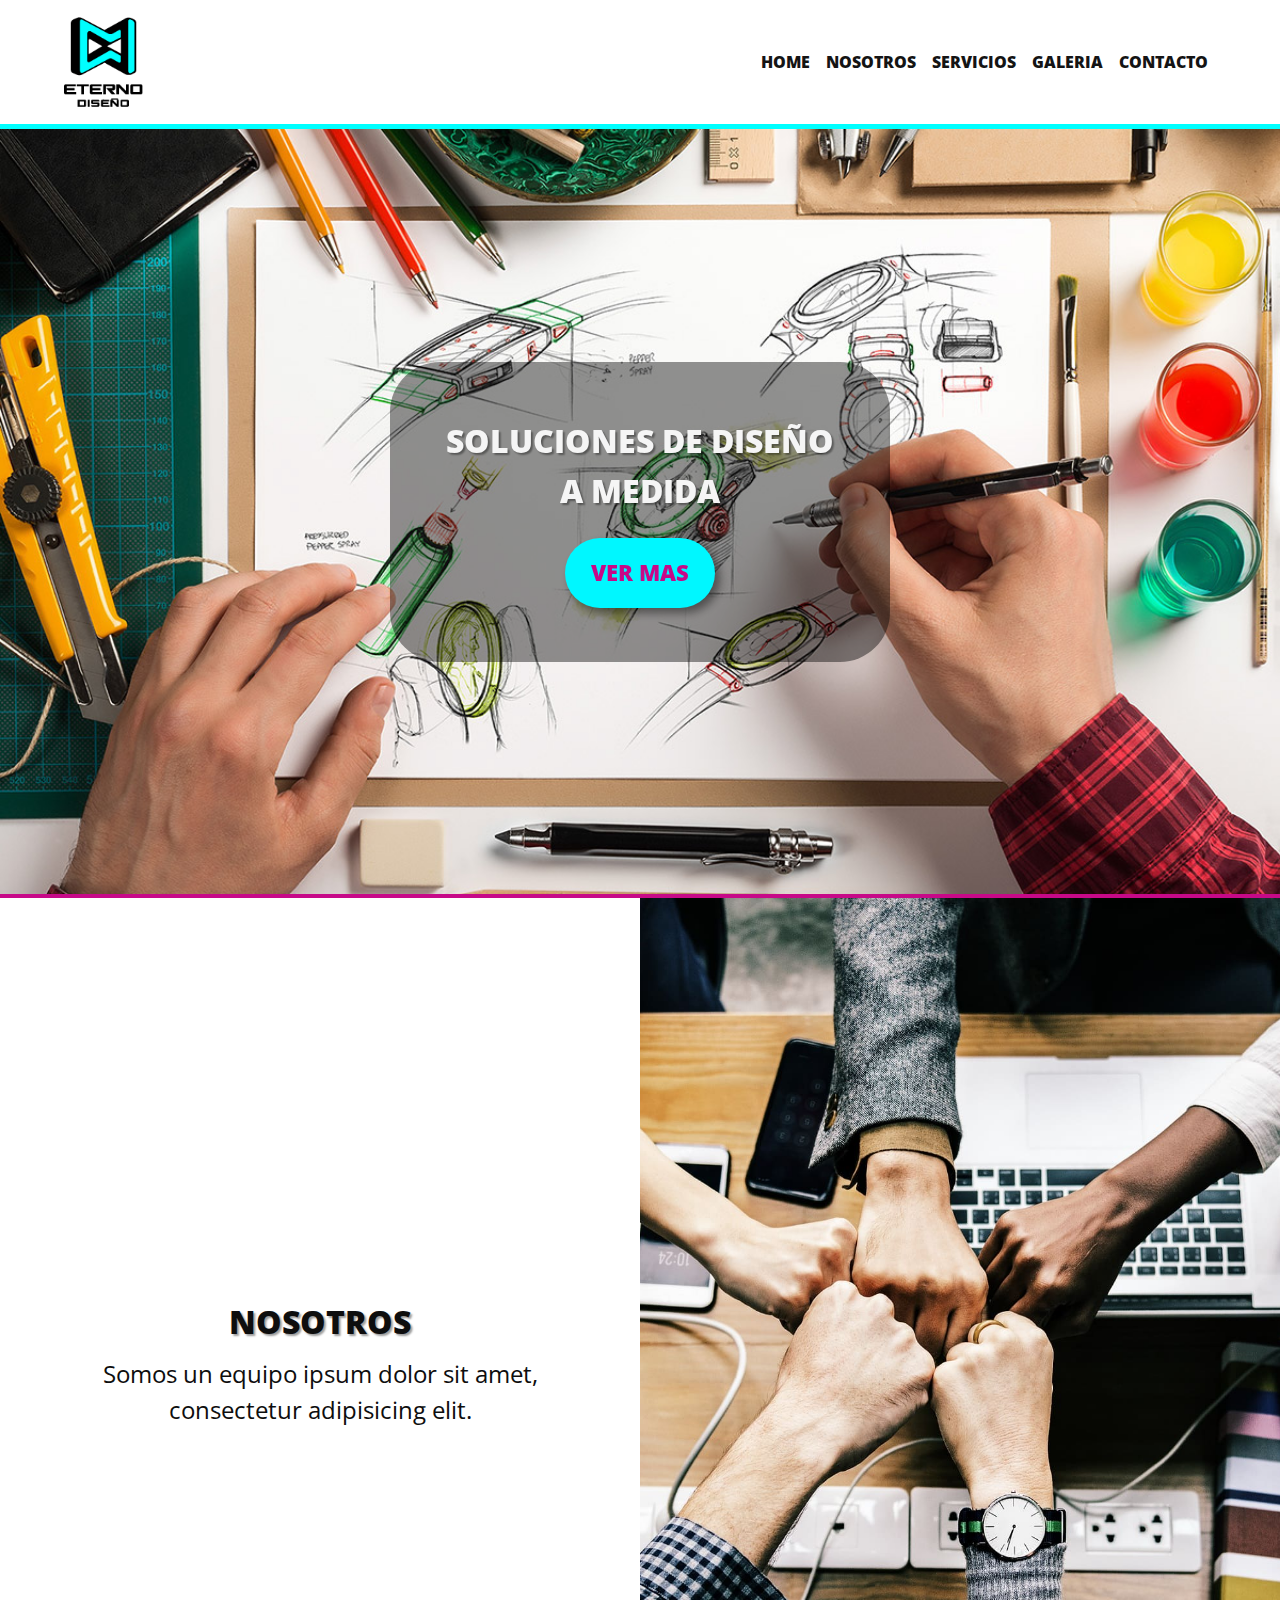
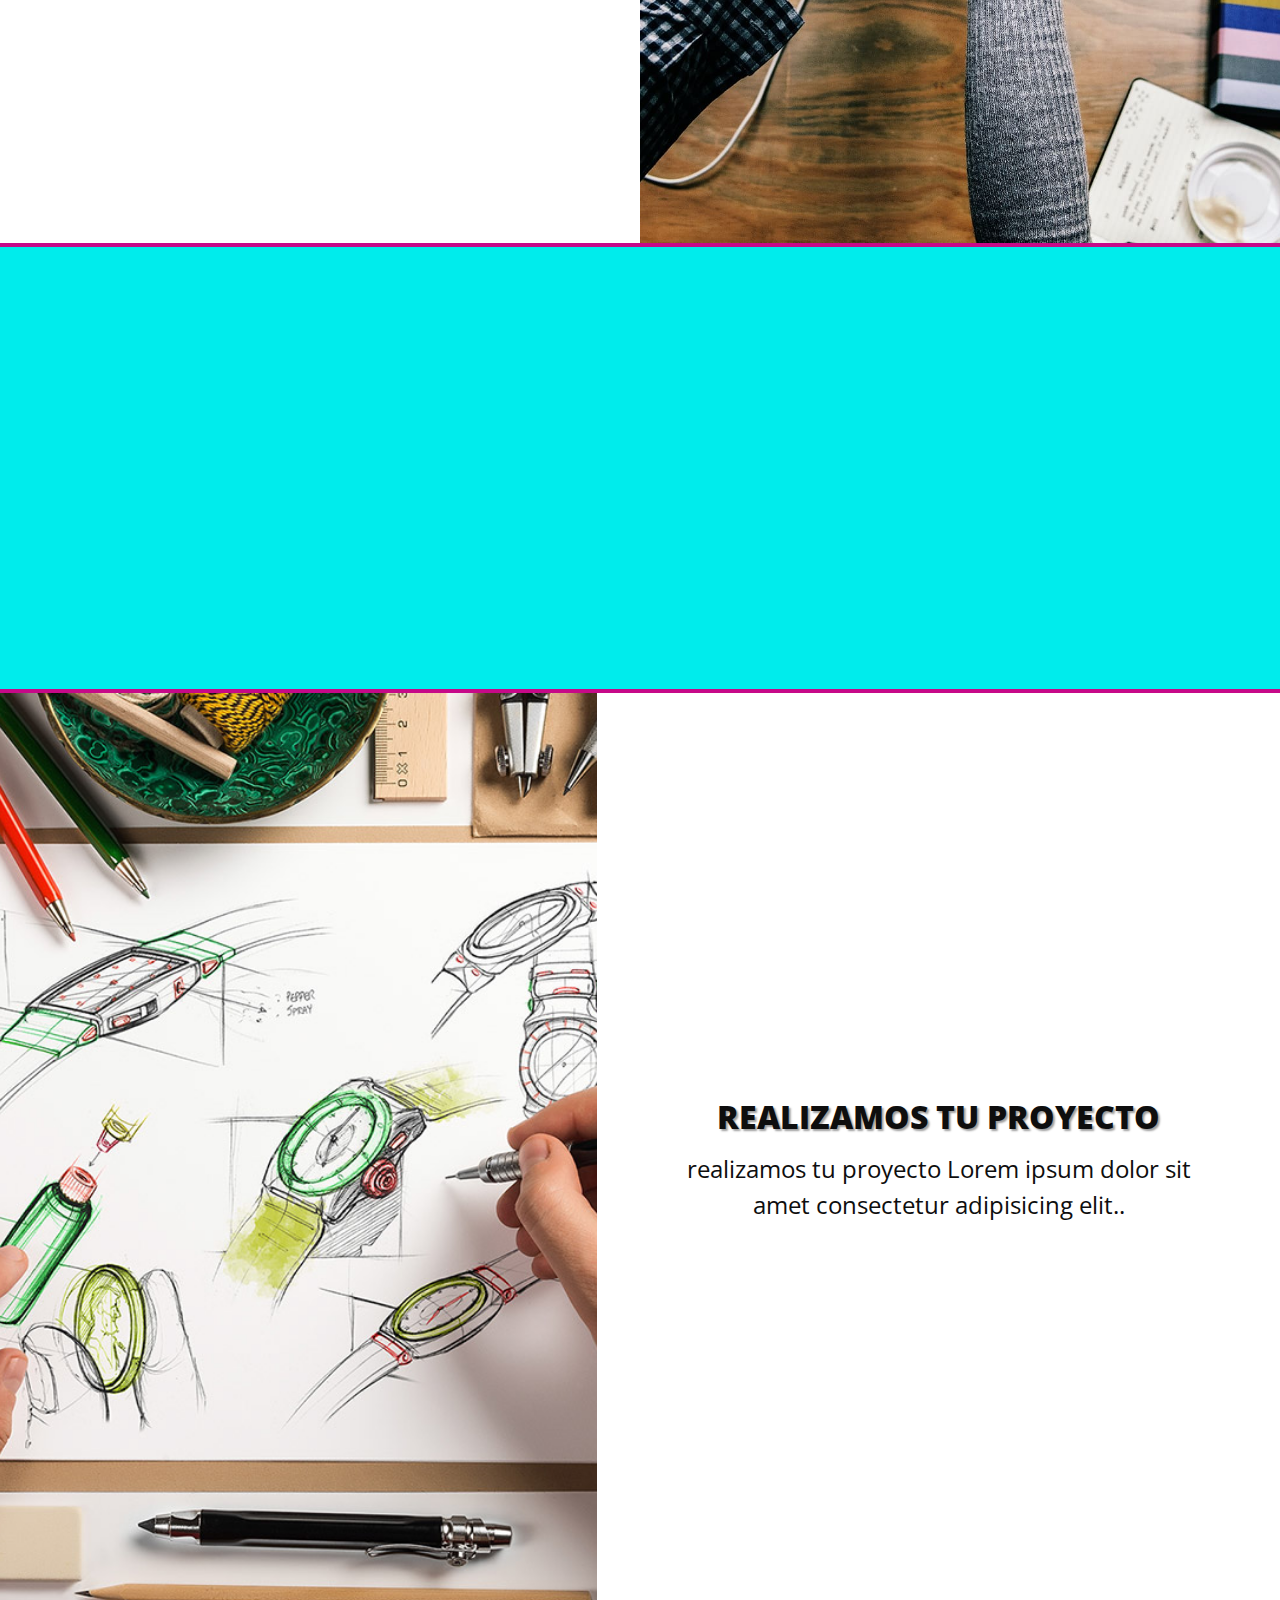
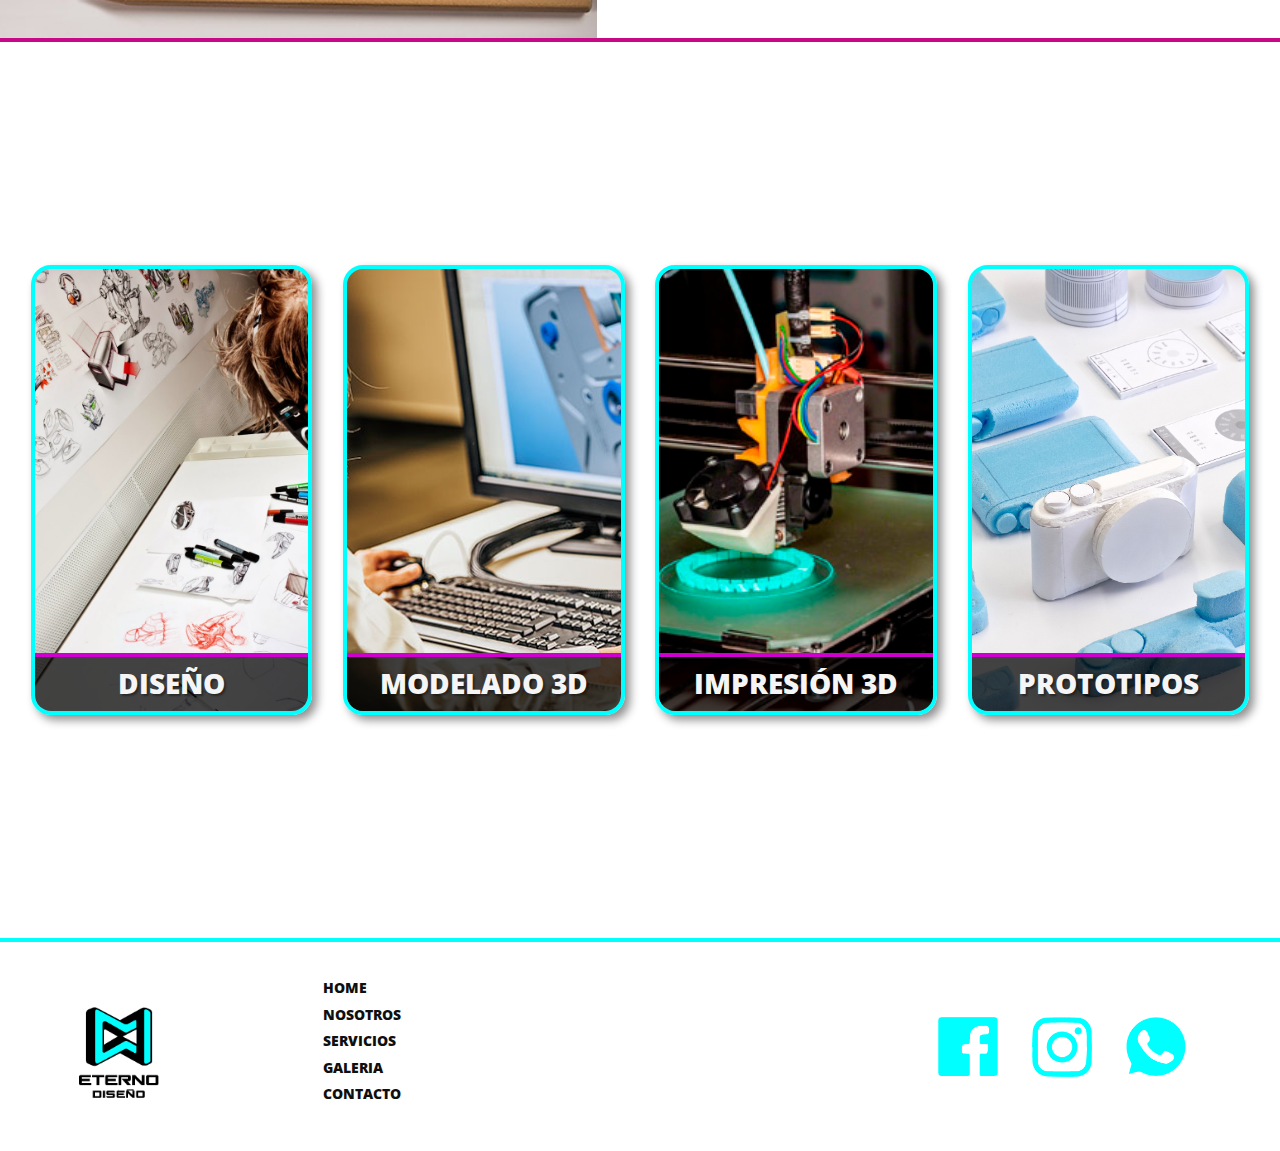
==== index.html @ 2b2ab54e "initial commit" ====
<!DOCTYPE html>
<html lang="en">
<head>
    <title>Eterno Diseño</title>
    <meta charset="UTF-8">
    <meta name="keywords" content="diseño, industrial, grafico, web, prototipos, maquetado, productos, 3d">
    <meta name="description" content="Somos un estudio de diseño que ofrece servicios de alta calidad para proyectos y desarrollos de diseño industrial, grafico y web">
    <meta name="viewport" content="width=device-width, initial-scale=1.0">
    <link rel="stylesheet" href="bootstrap/css/bootstrap.min.css">
    <link rel="stylesheet" type="text/css" href="css/estilos.css">
    <link rel="stylesheet" href="css/animate.css">
    <!-----------favicon----------------------------------------------------------->
    <link rel="shortcut icon" href="media/favicon.ico" type="image/x-icon">
    <link rel="icon" href="media/" type="image/x-icon">
</head>
    <body>
        <div id="header" class="container-fluid  px-5 py-1">
            <nav class="navbar navbar-expand-lg navbar-light">
                <a class="navbar-brand" href="index.html"><img src="media/logo.png" class="logo mb-100px" alt="logo"></a>
                <button class="navbar-toggler bg-transparent border border-dark" type="button" data-toggle="collapse" data-target="#navbarNav" aria-controls="navbarNav" aria-expanded="false" aria-label="Toggle navigation">
                  <span class="navbar-toggler-icon"></span>
                </button>
                <div class="collapse navbar-collapse" id="navbarNav">
                  <ul class="navbar-nav ml-auto">
                    <li class="nav-item active">
                      <a class="nav-link" href="index.html">Home <span class="sr-only">(current)</span></a>
                    </li>
                    <li class="nav-item">
                      <a class="nav-link" href="equipo-diseno.html">Nosotros</a>
                    </li>
                    <li class="nav-item">
                      <a class="nav-link" href="procesos-servicios-diseno.html">Servicios</a>
                    </li>
                    <li class="nav-item">
                      <a class="nav-link" href="galeria-diseno.html">Galeria</a>
                    </li>
                    <li class="nav-item">
                        <a class="nav-link" href="contacto.html">Contacto</a>
                      </li>
                  </ul>
                </div>
            </nav>
        </div><!--fin header-->
        <header class="slideHome container-fluid p-0">
            <div id="carouselExampleSlidesOnly" class="carousel slide" data-ride="carousel" data-interval="3000">
                <div class="carousel-inner">
                  <div class="carousel-item active img-diseno w-100"></div>
                  <div class="carousel-item img-proceso w-100"></div>
                  <div class="carousel-item img-prototipo w-100"></div>
                  <div class="carousel-caption d-flex align-items-around p-0">
                    <div class="textSlide d-flex flex-column align-items-center justify-content-around text-uppercase text-center m-auto p-5">
                        <h1>soluciones de diseño a medida</h1>
                        <button type="button" class=" botonSlide btn rounded-pill upp text-uppercase  ">ver mas</button>
                    </div>
                  </div>
                </div>
            </div>
        </header>
        <div class="contNosotros">
            <div class="textNosotros">
                <p class="tituloSec">Nosotros</p>
                <p>Somos un equipo ipsum dolor sit amet, consectetur adipisicing elit.</p>
            </div>
            <div class="imgNosotros"></div>
        </div>
        <div class="contBeneficios">
            <div class="beneficio wow animate__animated animate__bounceInLeft">
                <img src="media/bene-04.png" class="icon" alt="">
                <p>enfoque multidisciplinario</p>
            </div>
            <div class="beneficio wow animate__animated animate__bounceInLeft">
                <img src="media/bene-04.png" class="icon" alt="">
                <p>variedad de servicios</p>
            </div>
            <div class="beneficio wow animate__animated animate__bounceInLeft">
                <img src="media/bene-04.png" class="icon" alt="">
                <p>calidad de producto</p>
            </div>
            <div class="beneficio wow animate__animated animate__bounceInLeft">
                <img src="media/bene-04.png" class="icon" alt="">
                <p>asesoramiento continuo</p>
            </div>
        </div>
        <div class="contProyectos">
            <div class="imgProyectos"></div>
            <div class="textProyectos">
                <p class="tituloSec">realizamos tu proyecto</p>
                <p>realizamos tu proyecto Lorem ipsum dolor sit amet consectetur adipisicing elit..</p>
            </div>
        </div>
        <div class="contServicios">
            <div class="serv-proceso">
                <h3>diseño</h3>
            </div>
            <div class="serv-modelado">
                <h3>modelado 3d</h3>
            </div>
            <div class="serv-impresion">
                <h3>impresión 3d</h3>
            </div>
            <div class="serv-prototipo">
                <h3>prototipos</h3>
            </div>
        </div>
        <div id="footer">
            <div class="logo">
                <a href="index.html"><img src="media/logo.png" alt="logo"></a>
            </div>
            <nav class="navFoot">
                <ul>
                    <li><a href="index.html">home</a></li>
                    <li><a href="equipo-diseno.html">nosotros</a></li>
                    <li><a href="procesos-servicios-diseno.html">servicios</a></li>
                    <li><a href="galeria-diseno.html">galeria</a></li>
                    <li><a href="contacto.html">contacto</a></li>
                </ul>
            </nav>
            <div class="maps">
                <iframe src="https://www.google.com/maps/embed?pb=!1m18!1m12!1m3!1d3287.7793580456873!2d-58.494527784577535!3d-34.50847755997239!2m3!1f0!2f0!3f0!3m2!1i1024!2i768!4f13.1!3m3!1m2!1s0x95bcb1160d982657%3A0x75974f78c88a0068!2sAv.%20Maip%C3%BA%203000%2C%20Olivos%2C%20Provincia%20de%20Buenos%20Aires!5e0!3m2!1ses!2sar!4v1624334512117!5m2!1ses!2sar" title="maps" style="border:0;" allowfullscreen="" loading="lazy"></iframe>
            </div>
            <div class="social">
                <a href="#"><img src="media/faceb.png" alt="facebook"></a>
                <a href="#"><img src="media/insta.png" alt="instagram"></a>
                <a href="#"><img src="media/whats.png" alt="whatsapp"></a>
            </div>
        </div>
        <!--bootstrap jscrip-------------------->
        <script src="js/jquery-3.5.1.slim.min.js"></script>
        <script src="bootstrap/js/bootstrap.bundle.min.js"></script>
        <!-----wowjs----------------------------->
        <script src="js/wow.min.js"></script>
        <script>
            new WOW().init();
        </script>
    </body>
</html>
---- css/estilos.css ----
@charset "UTF-8";
@import url("https://fonts.googleapis.com/css2?family=Open+Sans:wght@400;700;800&display=swap");
* {
  margin: 0;
  padding: 0;
}

/*---------------------------------------------REGLAS GENERALES----*/
body {
  font-family: 'Open Sans', sans-serif;
  /*background-color: rgb(53, 53, 53);*/
}

h1 {
  text-transform: uppercase;
  font-size: 2rem;
  font-weight: 800;
  margin-bottom: 10px;
  text-align: center;
  text-shadow: 2px 2px 2px rgba(0, 0, 0, 0.384);
  line-height: 50px;
}

h2 {
  text-transform: uppercase;
  font-size: 2rem;
  font-weight: 800;
  margin-bottom: 10px;
  text-align: center;
  text-shadow: 2px 2px 2px rgba(0, 0, 0, 0.384);
  line-height: 50px;
}

h3 {
  text-transform: uppercase;
  font-weight: 800;
  margin-bottom: 10px;
  text-align: center;
  text-shadow: 2px 2px 2px rgba(0, 0, 0, 0.384);
}

.tituloSec {
  text-transform: uppercase;
  font-size: 2rem;
  font-weight: 800;
  margin-bottom: 10px;
  text-align: center;
  text-shadow: 2px 2px 2px rgba(0, 0, 0, 0.384);
}

/*----------MAP-ANCHOS--------------------*/
.bloque-s {
  width: 25%;
}

.bloque-m {
  width: 50%;
}

.bloque-l {
  width: 75%;
}

.bloque-f {
  width: 100%;
}

.botonDeg-1 {
  color: linear-gradient(0deg, #c100cf 11%, #5184ea 56%, #00e4ff 110%);
}

.botonDeg-2 {
  color: linear-gradient(0deg, #c100cf 12%, #5184ea 102%, #00e4ff 210%);
}

.botonDeg-3 {
  color: linear-gradient(0deg, #c100cf 13%, #5184ea 148%, #00e4ff 310%);
}

#header {
  border-bottom: 4px solid magenta;
  background-color: cyan;
}

#header .logo {
  max-width: 90px;
  max-height: 90px;
}

#header .nav-item a {
  color: #141414;
  font-weight: 800;
  text-transform: uppercase;
}

#header .nav-item a:hover {
  color: #dd00dd;
  -webkit-transform: scale(108%);
          transform: scale(108%);
}

/*-------------------HOME-----------*/
.slideHome {
  border-bottom: 4px solid cyan;
}

.slideHome .carousel-item.img-diseno {
  background-image: url(../media/diseno.jpg);
  background-position: center;
  background-size: cover;
  height: 85vh;
}

.slideHome .carousel-item.img-proceso {
  background-image: url(../media/proceso.jpg);
  background-position: center;
  background-size: cover;
  height: 85vh;
}

.slideHome .carousel-item.img-prototipo {
  background-image: url(../media/prototipo.jpg);
  background-position: center;
  background-size: cover;
  height: 85vh;
}

.slideHome .carousel-caption {
  height: 100%;
  width: 100%;
  top: 0;
  left: 0;
}

.slideHome .carousel-caption .textSlide {
  background-color: #0000006c;
  color: whitesmoke;
  width: 100%;
  height: 200px;
  font-size: 2rem;
  font-weight: 800;
}

.slideHome .carousel-caption .textSlide .botonSlide {
  background-color: #00f7ff;
  color: #c70988;
  width: 150px;
  height: 70px;
  font-weight: 800;
  font-size: 22px;
  -webkit-box-shadow: 5px 5px 10px #00000071;
          box-shadow: 5px 5px 10px #00000071;
}

.slideHome .carousel-caption .textSlide .botonSlide:hover {
  background-color: #51ffff;
  color: magenta;
  border: 2px solid magenta;
}

/*----------------NOSOTROS----------------------*/
.contNosotros {
  background-color: #c70988;
}

.contNosotros .textNosotros {
  height: 50vh;
  width: 100%;
  text-align: center;
  color: whitesmoke;
  display: -webkit-box;
  display: -ms-flexbox;
  display: flex;
  -webkit-box-orient: vertical;
  -webkit-box-direction: normal;
      -ms-flex-direction: column;
          flex-direction: column;
  -webkit-box-pack: center;
      -ms-flex-pack: center;
          justify-content: center;
  font-size: 1.5rem;
  padding: 0 80px;
}

.contNosotros .imgNosotros {
  height: 50vh;
  width: 100%;
  background-image: url(../media/nosotross.jpg);
  background-position: center;
  background-size: cover;
}

/*-----------------BENEFICIOS------------------------*/
.contBeneficios {
  background-color: #00ecec;
  width: 100%;
  display: -webkit-box;
  display: -ms-flexbox;
  display: flex;
  -webkit-box-orient: vertical;
  -webkit-box-direction: normal;
      -ms-flex-direction: column;
          flex-direction: column;
  -webkit-box-align: center;
      -ms-flex-align: center;
          align-items: center;
  -ms-flex-pack: distribute;
      justify-content: space-around;
  -webkit-box-sizing: border-box;
          box-sizing: border-box;
  padding-bottom: 70px;
}

.contBeneficios .beneficio {
  width: 100%;
  display: -webkit-box;
  display: -ms-flexbox;
  display: flex;
  -webkit-box-orient: vertical;
  -webkit-box-direction: normal;
      -ms-flex-direction: column;
          flex-direction: column;
  -webkit-box-pack: space-evenly;
      -ms-flex-pack: space-evenly;
          justify-content: space-evenly;
  -webkit-box-align: center;
      -ms-flex-align: center;
          align-items: center;
  margin-top: 70px;
}

.contBeneficios .icon {
  margin-bottom: 20px;
}

.contBeneficios p {
  text-transform: uppercase;
  color: #313131;
  width: 32%;
  font-weight: 800;
  font-size: 1rem;
  margin: 0;
  text-align: center;
}

/*-------------------PROYECTOS------------------*/
.contProyectos {
  background-color: #c70988;
}

.contProyectos .textProyectos {
  height: 50vh;
  width: 100%;
  text-align: center;
  color: whitesmoke;
  display: -webkit-box;
  display: -ms-flexbox;
  display: flex;
  -webkit-box-orient: vertical;
  -webkit-box-direction: normal;
      -ms-flex-direction: column;
          flex-direction: column;
  -webkit-box-pack: center;
      -ms-flex-pack: center;
          justify-content: center;
  font-size: 1.5rem;
  padding: 0 80px;
}

.contProyectos .imgProyectos {
  height: 50vh;
  width: 100%;
  background-image: url(../media/diseno.jpg);
  background-position: center;
  background-size: cover;
}

/*---------------SERVICIOS-----------------------------------------------*/
.contServicios {
  width: 100%;
  color: whitesmoke;
  display: -webkit-box;
  display: -ms-flexbox;
  display: flex;
  -webkit-box-orient: vertical;
  -webkit-box-direction: normal;
      -ms-flex-direction: column;
          flex-direction: column;
  -webkit-box-align: center;
      -ms-flex-align: center;
          align-items: center;
  padding-bottom: 70px;
}

.contServicios .serv-proceso {
  background-image: url(../media/proceso.jpg);
  height: 50vh;
  width: 80%;
  background-position: center;
  background-size: cover;
  text-align: center;
  text-transform: uppercase;
  font-weight: 800;
  font-size: 1.3rem;
  display: -webkit-box;
  display: -ms-flexbox;
  display: flex;
  -webkit-box-align: end;
      -ms-flex-align: end;
          align-items: flex-end;
  -webkit-box-pack: center;
      -ms-flex-pack: center;
          justify-content: center;
  border: 5px  solid cyan;
  border-radius: 20px;
  overflow: hidden;
  margin-top: 70px;
  -webkit-box-shadow: 5px 5px 10px #00000071;
          box-shadow: 5px 5px 10px #00000071;
}

.contServicios .serv-modelado {
  background-image: url(../media/modelado.jpg);
  height: 50vh;
  width: 80%;
  background-position: center;
  background-size: cover;
  text-align: center;
  text-transform: uppercase;
  font-weight: 800;
  font-size: 1.3rem;
  display: -webkit-box;
  display: -ms-flexbox;
  display: flex;
  -webkit-box-align: end;
      -ms-flex-align: end;
          align-items: flex-end;
  -webkit-box-pack: center;
      -ms-flex-pack: center;
          justify-content: center;
  border: 5px  solid cyan;
  border-radius: 20px;
  overflow: hidden;
  margin-top: 70px;
  -webkit-box-shadow: 5px 5px 10px #00000071;
          box-shadow: 5px 5px 10px #00000071;
}

.contServicios .serv-impresion {
  background-image: url(../media/impresion.jpg);
  height: 50vh;
  width: 80%;
  background-position: center;
  background-size: cover;
  text-align: center;
  text-transform: uppercase;
  font-weight: 800;
  font-size: 1.3rem;
  display: -webkit-box;
  display: -ms-flexbox;
  display: flex;
  -webkit-box-align: end;
      -ms-flex-align: end;
          align-items: flex-end;
  -webkit-box-pack: center;
      -ms-flex-pack: center;
          justify-content: center;
  border: 5px  solid cyan;
  border-radius: 20px;
  overflow: hidden;
  margin-top: 70px;
  -webkit-box-shadow: 5px 5px 10px #00000071;
          box-shadow: 5px 5px 10px #00000071;
}

.contServicios .serv-prototipo {
  background-image: url(../media/prototipo.jpg);
  height: 50vh;
  width: 80%;
  background-position: center;
  background-size: cover;
  text-align: center;
  text-transform: uppercase;
  font-weight: 800;
  font-size: 1.3rem;
  display: -webkit-box;
  display: -ms-flexbox;
  display: flex;
  -webkit-box-align: end;
      -ms-flex-align: end;
          align-items: flex-end;
  -webkit-box-pack: center;
      -ms-flex-pack: center;
          justify-content: center;
  border: 5px  solid cyan;
  border-radius: 20px;
  overflow: hidden;
  margin-top: 70px;
  -webkit-box-shadow: 5px 5px 10px #00000071;
          box-shadow: 5px 5px 10px #00000071;
}

.contServicios h3 {
  width: 100%;
  background-color: #000000b9;
  margin: 0;
  padding: 10px 0;
  border-top: 4px solid #ce00ce;
}

.gridNosotros {
  display: -ms-grid;
  display: grid;
      grid-template-areas: "hist" "ele";
}

.gridNosotros .contHistoria {
  height: 110vh;
  -ms-grid-row: 1;
  -ms-grid-column: 1;
  grid-area: hist;
  display: -webkit-box;
  display: -ms-flexbox;
  display: flex;
  -webkit-box-orient: vertical;
  -webkit-box-direction: reverse;
      -ms-flex-direction: column-reverse;
          flex-direction: column-reverse;
  background-color: #d9ffff;
}

.gridNosotros .contHistoria .texthist {
  width: 100%;
  height: 50%;
  display: -webkit-box;
  display: -ms-flexbox;
  display: flex;
  -webkit-box-orient: vertical;
  -webkit-box-direction: normal;
      -ms-flex-direction: column;
          flex-direction: column;
  -webkit-box-align: center;
      -ms-flex-align: center;
          align-items: center;
  -webkit-box-pack: center;
      -ms-flex-pack: center;
          justify-content: center;
}

.gridNosotros .contHistoria .texthist p {
  padding: 0 60px;
  text-align: left;
}

.gridNosotros .contHistoria .imgHistoria {
  width: 100%;
  height: 50%;
  background-image: url(../media/nosotross.jpg);
  background-position: center;
  background-size: cover;
}

.contElegirnos {
  height: 110vh;
  -ms-grid-row: 2;
  -ms-grid-column: 1;
  grid-area: ele;
  display: -webkit-box;
  display: -ms-flexbox;
  display: flex;
  -webkit-box-orient: vertical;
  -webkit-box-direction: normal;
      -ms-flex-direction: column;
          flex-direction: column;
  background-color: #d9ffff;
}

.contElegirnos .imgElegirnos {
  width: 100%;
  height: 50%;
  background-image: url(../media/elegirnos.jpg);
  background-position: center;
  background-size: cover;
}

.contElegirnos .textEle {
  width: 100%;
  height: 50%;
  display: -webkit-box;
  display: -ms-flexbox;
  display: flex;
  -webkit-box-orient: vertical;
  -webkit-box-direction: normal;
      -ms-flex-direction: column;
          flex-direction: column;
  -webkit-box-align: center;
      -ms-flex-align: center;
          align-items: center;
  -webkit-box-pack: center;
      -ms-flex-pack: center;
          justify-content: center;
}

.contElegirnos .textEle p {
  padding: 0 60px;
  text-align: left;
}

.imgService {
  background-position: center;
  background-size: cover;
  width: 100%;
  height: 100vh;
}

.contDetalleServicio {
  width: 100%;
  height: 100vh;
  background-color: #c70988;
  display: -webkit-box;
  display: -ms-flexbox;
  display: flex;
  -webkit-box-orient: vertical;
  -webkit-box-direction: normal;
      -ms-flex-direction: column;
          flex-direction: column;
  -webkit-box-pack: justify;
      -ms-flex-pack: justify;
          justify-content: space-between;
}

.contDetalleServicio .textContent {
  height: 50%;
  margin: 0 60px;
  display: -webkit-box;
  display: -ms-flexbox;
  display: flex;
  -webkit-box-orient: vertical;
  -webkit-box-direction: normal;
      -ms-flex-direction: column;
          flex-direction: column;
  -webkit-box-align: center;
      -ms-flex-align: center;
          align-items: center;
  -webkit-box-pack: center;
      -ms-flex-pack: center;
          justify-content: center;
}

.contDetalleServicio .textContent .description {
  text-align: center;
}

.contDetalleServicio .iconText {
  height: 50%;
  background-color: cyan;
  display: -webkit-box;
  display: -ms-flexbox;
  display: flex;
  -webkit-box-align: center;
      -ms-flex-align: center;
          align-items: center;
  -webkit-box-pack: space-evenly;
      -ms-flex-pack: space-evenly;
          justify-content: space-evenly;
}

.contDetalleServicio .img1 {
  background-position: center;
  background-size: cover;
  width: 200px;
  height: 200px;
  border-radius: 50% 50%;
}

.contDetalleServicio .img2 {
  background-position: center;
  background-size: cover;
  width: 200px;
  height: 200px;
  border-radius: 50% 50%;
}

.contDiseñoProducto {
  -webkit-box-shadow: 5px 5px 10px #00000071;
          box-shadow: 5px 5px 10px #00000071;
}

.contDiseñoProducto .imgService {
  background-image: url(../media/diseno.jpg);
}

.contDiseñoProducto .iconText .img1 {
  background-image: url(../media/modelado.jpg);
}

.contDiseñoProducto .iconText .img2 {
  background-image: url(../media/modelado.jpg);
}

.contImpre3d {
  -webkit-box-shadow: 5px 5px 10px #00000071;
          box-shadow: 5px 5px 10px #00000071;
}

.contImpre3d .imgService {
  background-image: url(../media/impresion.jpg);
}

.contImpre3d .iconText .img1 {
  background-image: url(../media/impresion.jpg);
}

.contImpre3d .iconText .img2 {
  background-image: url(../media/impresion.jpg);
}

.contModelado3d {
  -webkit-box-shadow: 5px 5px 10px #00000071;
          box-shadow: 5px 5px 10px #00000071;
}

.contModelado3d .imgService {
  background-image: url(../media/modelado.jpg);
}

.contModelado3d .iconText .img1 {
  background-image: url(../media/modelado.jpg);
}

.contModelado3d .iconText .img2 {
  background-image: url(../media/modelado.jpg);
}

.contPrototipos {
  -webkit-box-shadow: 5px 5px 10px #00000071;
          box-shadow: 5px 5px 10px #00000071;
}

.contPrototipos .imgService {
  background-image: url(../media/prototipo.jpg);
}

.contPrototipos .iconText .img1 {
  background-image: url(../media/prototipo.jpg);
}

.contPrototipos .iconText .img2 {
  background-image: url(../media/prototipo.jpg);
}

/*-------------------------------GALERIA---------------------------*/
.galeria {
  margin-bottom: 80px;
}

.galeria .tituloSec {
  background-color: #ea00ff;
  border-radius: 0px 0 20px 25px;
  color: #333333;
}

.galeria .itemGaleria {
  margin: 0 !important;
  padding: 20px;
}

.galeria .itemGaleria img {
  width: 100%;
  height: 300px;
  border-radius: 15px;
  -o-object-fit: cover;
     object-fit: cover;
  -webkit-box-shadow: 5px 5px 10px #00000071;
          box-shadow: 5px 5px 10px #00000071;
}

.galeria .itemGaleria img:hover {
  -webkit-transform: scale(115%);
          transform: scale(115%);
  border: 4px solid #d400d4;
  -webkit-transition: all 800ms;
  transition: all 800ms;
}

.contContacto {
  width: 100%;
  text-align: center;
}

.contContacto .formulario {
  width: 100%;
  height: 100vh;
  display: -webkit-box;
  display: -ms-flexbox;
  display: flex;
  -webkit-box-orient: vertical;
  -webkit-box-direction: normal;
      -ms-flex-direction: column;
          flex-direction: column;
  -webkit-box-pack: center;
      -ms-flex-pack: center;
          justify-content: center;
  -webkit-box-align: center;
      -ms-flex-align: center;
          align-items: center;
}

.contContacto .formulario .tituloSec {
  color: #006666;
  margin-bottom: 50px;
  text-shadow: 2px 2px 2px rgba(0, 0, 0, 0.219);
}

.contContacto .formulario .clienteEmpresa {
  width: 260px;
  margin-bottom: 20px;
  border: 3px solid cyan;
  border-radius: 10px;
  padding: 5px;
  -webkit-box-shadow: 3px 3px 5px #00000046;
          box-shadow: 3px 3px 5px #00000046;
}

.contContacto .formulario .clienteEmpresa input {
  margin: 20px;
}

.contContacto .formulario .block {
  display: block;
  width: 260px;
  border: 3px solid #00e6e6;
  border-radius: 10px;
  padding: 5px;
  margin-bottom: 20px;
  -webkit-box-shadow: 3px 3px 5px #00000046;
          box-shadow: 3px 3px 5px #00000046;
}

.contContacto .formulario .boton {
  background-color: #00f7ff;
  text-decoration: none;
  padding: 10px 20px;
  border-radius: 20px;
  border: none;
  color: #c70988;
  font-size: 25px;
  font-weight: 800;
  margin-top: 20px;
  -webkit-box-shadow: 3px 3px 5px #00000046;
          box-shadow: 3px 3px 5px #00000046;
}

.contContacto .contacto {
  background-color: #00e6e6;
  width: 100%;
  height: 100vh;
  display: -webkit-box;
  display: -ms-flexbox;
  display: flex;
  -webkit-box-orient: vertical;
  -webkit-box-direction: normal;
      -ms-flex-direction: column;
          flex-direction: column;
  -webkit-box-align: center;
      -ms-flex-align: center;
          align-items: center;
  -webkit-box-pack: center;
      -ms-flex-pack: center;
          justify-content: center;
}

.contContacto .contacto li {
  list-style: none;
  padding-bottom: 50px;
  font-size: 2rem;
  font-weight: 700;
  color: white;
  text-align: left;
}

.contContacto .animate__fadeIn {
  --animate-duration: 3s;
}

.contContacto .animate__fadeInRight {
  --animate-duration: 3s;
  --animate-delay: 1s;
}

#recibe {
  height: 100vh;
  width: 100%;
  text-align: center;
  background-color: #9affff;
}

#recibe .tituloSec {
  padding-top: 350px;
}

#footer {
  background-color: #0e0e0e;
  width: 100%;
  display: -webkit-box;
  display: -ms-flexbox;
  display: flex;
  -webkit-box-align: center;
      -ms-flex-align: center;
          align-items: center;
  -webkit-box-pack: center;
      -ms-flex-pack: center;
          justify-content: center;
  padding: 30px 0;
  border-top: 4px solid cyan;
}

#footer .logo {
  max-width: 80px;
  max-height: 80px;
}

#footer .logo img {
  display: block;
  width: 100%;
}

#footer .navFoot ul {
  list-style: none;
  font-size: 0.9rem;
  font-weight: 800;
  text-transform: uppercase;
}

#footer .navFoot ul a {
  text-decoration: none;
  color: #0f0f0f;
  display: block;
  margin: 5px;
}

#footer .navFoot ul a:hover {
  color: #dd00dd;
  -webkit-transform: scale(108%);
          transform: scale(108%);
}

#footer .maps {
  width: 200px;
  height: 120px;
  overflow: hidden;
}

#footer .social img {
  max-width: 60px;
  margin: 0 15px;
}

@media (min-width: 576px) and (max-width: 767px) {
  .slideHome .botonSlide {
    display: none;
  }
  #footer .logo {
    display: none;
  }
  #footer .navFoot {
    display: none;
  }
  #footer .maps {
    display: none;
  }
  #footer .social img {
    max-width: 60px;
    margin: 0 50px;
  }
}

/*-------------------------------------------------------medida iPad Chrome*/
@media (min-width: 768px) and (max-width: 991px) {
  .slideHome .textSlide {
    font-size: 5rem;
  }
  .slideHome .botonSlide {
    display: none;
  }
  .contNosotros, .contProyectos, .contBeneficios, .contServicios {
    display: -webkit-box;
    display: -ms-flexbox;
    display: flex;
  }
  .contNosotros .textNosotros, .contNosotros .imgNosotros, .contProyectos .textProyectos, .contProyectos .imgProyectos {
    width: 50%;
    height: 100vh;
    padding: 60px;
  }
  .contBeneficios {
    -ms-flex-wrap: wrap;
        flex-wrap: wrap;
    -webkit-box-orient: horizontal;
    -webkit-box-direction: normal;
        -ms-flex-direction: row;
            flex-direction: row;
    height: 100vh;
    padding: 0;
  }
  .contBeneficios .beneficio {
    width: 50%;
    height: 25vh;
    margin: 0;
    -ms-flex-line-pack: center;
        align-content: center;
  }
  .contBeneficios .icon {
    width: 120px;
    margin-bottom: 20px;
  }
  .contBeneficios p {
    font-size: 1.2rem;
    text-align: center;
    width: 50%;
  }
  .contServicios {
    -ms-flex-wrap: wrap;
        flex-wrap: wrap;
    -webkit-box-orient: horizontal;
    -webkit-box-direction: normal;
        -ms-flex-direction: row;
            flex-direction: row;
    -webkit-box-pack: space-evenly;
        -ms-flex-pack: space-evenly;
            justify-content: space-evenly;
  }
  .contServicios .serv-proceso, .contServicios .serv-modelado, .contServicios .serv-impresion, .contServicios .serv-prototipo {
    width: 42%;
    height: 50vh;
  }
  #footer .logo {
    display: none;
  }
  #footer .navFoot {
    display: none;
  }
  #footer .maps {
    display: none;
  }
  #footer .social img {
    max-width: 70px;
    margin: 0 70px;
  }
  /*-------------------------------------------------SECCION NOSOTROS*/
  .gridNosotros {
        grid-template-areas: "hist hist" "ele ele";
  }
  .gridNosotros .contHistoria {
    -webkit-box-orient: horizontal;
    -webkit-box-direction: normal;
        -ms-flex-direction: row;
            flex-direction: row;
    width: 100%;
    height: 85vh;
  }
  .gridNosotros .contHistoria .texthist {
    height: 100%;
  }
  .gridNosotros .contHistoria .imgHistoria {
    height: 100%;
  }
  .gridNosotros .contElegirnos {
    -webkit-box-orient: horizontal;
    -webkit-box-direction: normal;
        -ms-flex-direction: row;
            flex-direction: row;
    width: 100%;
    height: 85vh;
  }
  .gridNosotros .contElegirnos .imgElegirnos {
    height: 100%;
  }
  .gridNosotros .contElegirnos .textEle {
    height: 100%;
  }
}

/*------------------------------------------------MEDIDA L---*/
@media (min-width: 992px) {
  #header {
    background-color: white;
    border-bottom: 5px solid cyan;
    -webkit-box-pack: justify;
        -ms-flex-pack: justify;
            justify-content: space-between;
  }
  .slideHome {
    border-bottom: 4px solid #c70988;
  }
  .slideHome .carousel-caption {
    height: 100%;
    width: 100%;
    top: 0;
  }
  .slideHome .carousel-caption .textSlide {
    background-color: #0000006c;
    color: whitesmoke;
    width: 500px;
    height: 300px;
    border-radius: 50px;
    font-size: 2rem;
    font-weight: 800;
  }
  .contNosotros, .contProyectos {
    height: 105vh;
    display: -webkit-box;
    display: -ms-flexbox;
    display: flex;
  }
  .contNosotros .textNosotros, .contNosotros .imgNosotros {
    height: 100%;
    width: 50%;
    background-color: white;
    color: #0e0e0e;
  }
  .contBeneficios {
    -webkit-box-orient: horizontal;
    -webkit-box-direction: normal;
        -ms-flex-direction: row;
            flex-direction: row;
    height: 50vh;
    border-top: 4px solid #c70988;
    border-bottom: 4px solid #c70988;
    padding: 0;
  }
  .contBeneficios .beneficio {
    margin: 0;
  }
  .contBeneficios .beneficio .icon {
    display: block;
    width: 120px;
  }
  .contBeneficios .beneficio p {
    width: 80%;
    text-align: center;
    font-size: 1.1rem;
  }
  .contProyectos .imgProyectos, .contProyectos .textProyectos {
    height: 100%;
    background-color: white;
    color: #0e0e0e;
  }
  .contServicios {
    -webkit-box-orient: horizontal;
    -webkit-box-direction: normal;
        -ms-flex-direction: row;
            flex-direction: row;
    -webkit-box-pack: space-evenly;
        -ms-flex-pack: space-evenly;
            justify-content: space-evenly;
    -webkit-box-align: center;
        -ms-flex-align: center;
            align-items: center;
    height: 100vh;
    padding: 0px;
    border-top: 4px solid #c70988;
  }
  .contServicios .serv-proceso, .contServicios .serv-modelado, .contServicios .serv-impresion, .contServicios .serv-prototipo {
    height: 50vh;
    width: 22%;
    border: 4px solid cyan;
    background-size: cover;
    margin: 0;
  }
  .contServicios .serv-proceso:hover, .contServicios .serv-modelado:hover, .contServicios .serv-impresion:hover, .contServicios .serv-prototipo:hover {
    -webkit-transform: scale(1.1);
            transform: scale(1.1);
    -webkit-transition: all 600ms;
    transition: all 600ms;
  }
  #footer {
    border-top: 4px solid cyan;
    background-color: white;
    -webkit-box-orient: horizontal;
    -webkit-box-direction: normal;
        -ms-flex-direction: row;
            flex-direction: row;
    -ms-flex-pack: distribute;
        justify-content: space-around;
    margin: 0;
  }
  /*------------------------------------------------SECCION NOSOTROS*/
  .gridNosotros {
        grid-template-areas: "hist hist" "ele ele";
  }
  .gridNosotros .contHistoria {
    -webkit-box-orient: horizontal;
    -webkit-box-direction: normal;
        -ms-flex-direction: row;
            flex-direction: row;
    width: 100%;
    height: 100vh;
  }
  .gridNosotros .contHistoria .texthist {
    height: 100%;
  }
  .gridNosotros .contHistoria .imgHistoria {
    height: 100%;
  }
  .gridNosotros .contElegirnos {
    -webkit-box-orient: horizontal;
    -webkit-box-direction: normal;
        -ms-flex-direction: row;
            flex-direction: row;
    width: 100%;
    height: 100vh;
  }
  .gridNosotros .contElegirnos .imgElegirnos {
    height: 100%;
  }
  .gridNosotros .contElegirnos .textEle {
    height: 100%;
  }
  /*-----------------------------------------------SECCION SERVICIOS*/
  .contDetalleServicio {
    background-color: white;
  }
  .contDetalleServicio .iconText {
    height: 25%;
  }
  .contDetalleServicio .iconText .img1, .contDetalleServicio .iconText .img2 {
    margin-bottom: 180px;
  }
  .contDiseñoProducto {
    display: -webkit-box;
    display: -ms-flexbox;
    display: flex;
    -webkit-box-orient: horizontal;
    -webkit-box-direction: normal;
        -ms-flex-direction: row;
            flex-direction: row;
    margin: 200px 0;
  }
  .contImpre3d {
    display: -webkit-box;
    display: -ms-flexbox;
    display: flex;
    -webkit-box-orient: horizontal;
    -webkit-box-direction: reverse;
        -ms-flex-direction: row-reverse;
            flex-direction: row-reverse;
    margin: 200px 0;
  }
  .contModelado3d {
    display: -webkit-box;
    display: -ms-flexbox;
    display: flex;
    -webkit-box-orient: horizontal;
    -webkit-box-direction: normal;
        -ms-flex-direction: row;
            flex-direction: row;
    margin: 200px 0;
  }
  .contPrototipos {
    display: -webkit-box;
    display: -ms-flexbox;
    display: flex;
    -webkit-box-orient: horizontal;
    -webkit-box-direction: reverse;
        -ms-flex-direction: row-reverse;
            flex-direction: row-reverse;
    margin: 200px 0;
  }
  /*----------------------------------------------------CONTACTO---*/
  .contContacto {
    width: 100%;
    display: -webkit-box;
    display: -ms-flexbox;
    display: flex;
    -webkit-box-pack: start;
        -ms-flex-pack: start;
            justify-content: start;
  }
  .contContacto .formulario {
    width: 50%;
    height: 110vh;
    display: -webkit-box;
    display: -ms-flexbox;
    display: flex;
    -webkit-box-orient: vertical;
    -webkit-box-direction: normal;
        -ms-flex-direction: column;
            flex-direction: column;
    -webkit-box-pack: center;
        -ms-flex-pack: center;
            justify-content: center;
    -webkit-box-align: center;
        -ms-flex-align: center;
            align-items: center;
  }
  .contContacto .formulario .tituloSec {
    color: #006666;
    margin-bottom: 50px;
  }
  .contContacto .formulario .clienteEmpresa {
    border: 3px solid #00e6e6;
    border-radius: 10px;
    width: 260px;
    margin-bottom: 20px;
    padding: 0px;
  }
  .contContacto .formulario .block {
    display: block;
    border: 3px solid #00e6e6;
    padding: 5px;
    margin-bottom: 20px;
  }
  .contContacto .formulario .boton {
    background-color: #00f7ff;
    text-decoration: none;
    padding: 10px 20px;
    border-radius: 20px;
    border: none;
    color: #c70988;
    font-size: 25px;
    font-weight: 800;
    margin-top: 20px;
  }
  .contContacto .formulario .boton:hover {
    -webkit-transform: scale(1.1);
            transform: scale(1.1);
    border: 2px solid magenta;
    color: magenta;
  }
  .contContacto .contacto {
    background-color: #00e6e6;
    width: 50%;
    height: 110vh;
    display: -webkit-box;
    display: -ms-flexbox;
    display: flex;
    -webkit-box-orient: vertical;
    -webkit-box-direction: normal;
        -ms-flex-direction: column;
            flex-direction: column;
    -webkit-box-align: center;
        -ms-flex-align: center;
            align-items: center;
    -webkit-box-pack: center;
        -ms-flex-pack: center;
            justify-content: center;
  }
  .contContacto .contacto li {
    list-style: none;
    padding-bottom: 50px;
    font-size: 2rem;
    font-weight: 700;
    color: white;
    text-shadow: 2px 2px 2px rgba(17, 17, 17, 0.301);
  }
}
/*# sourceMappingURL=estilos.css.map */
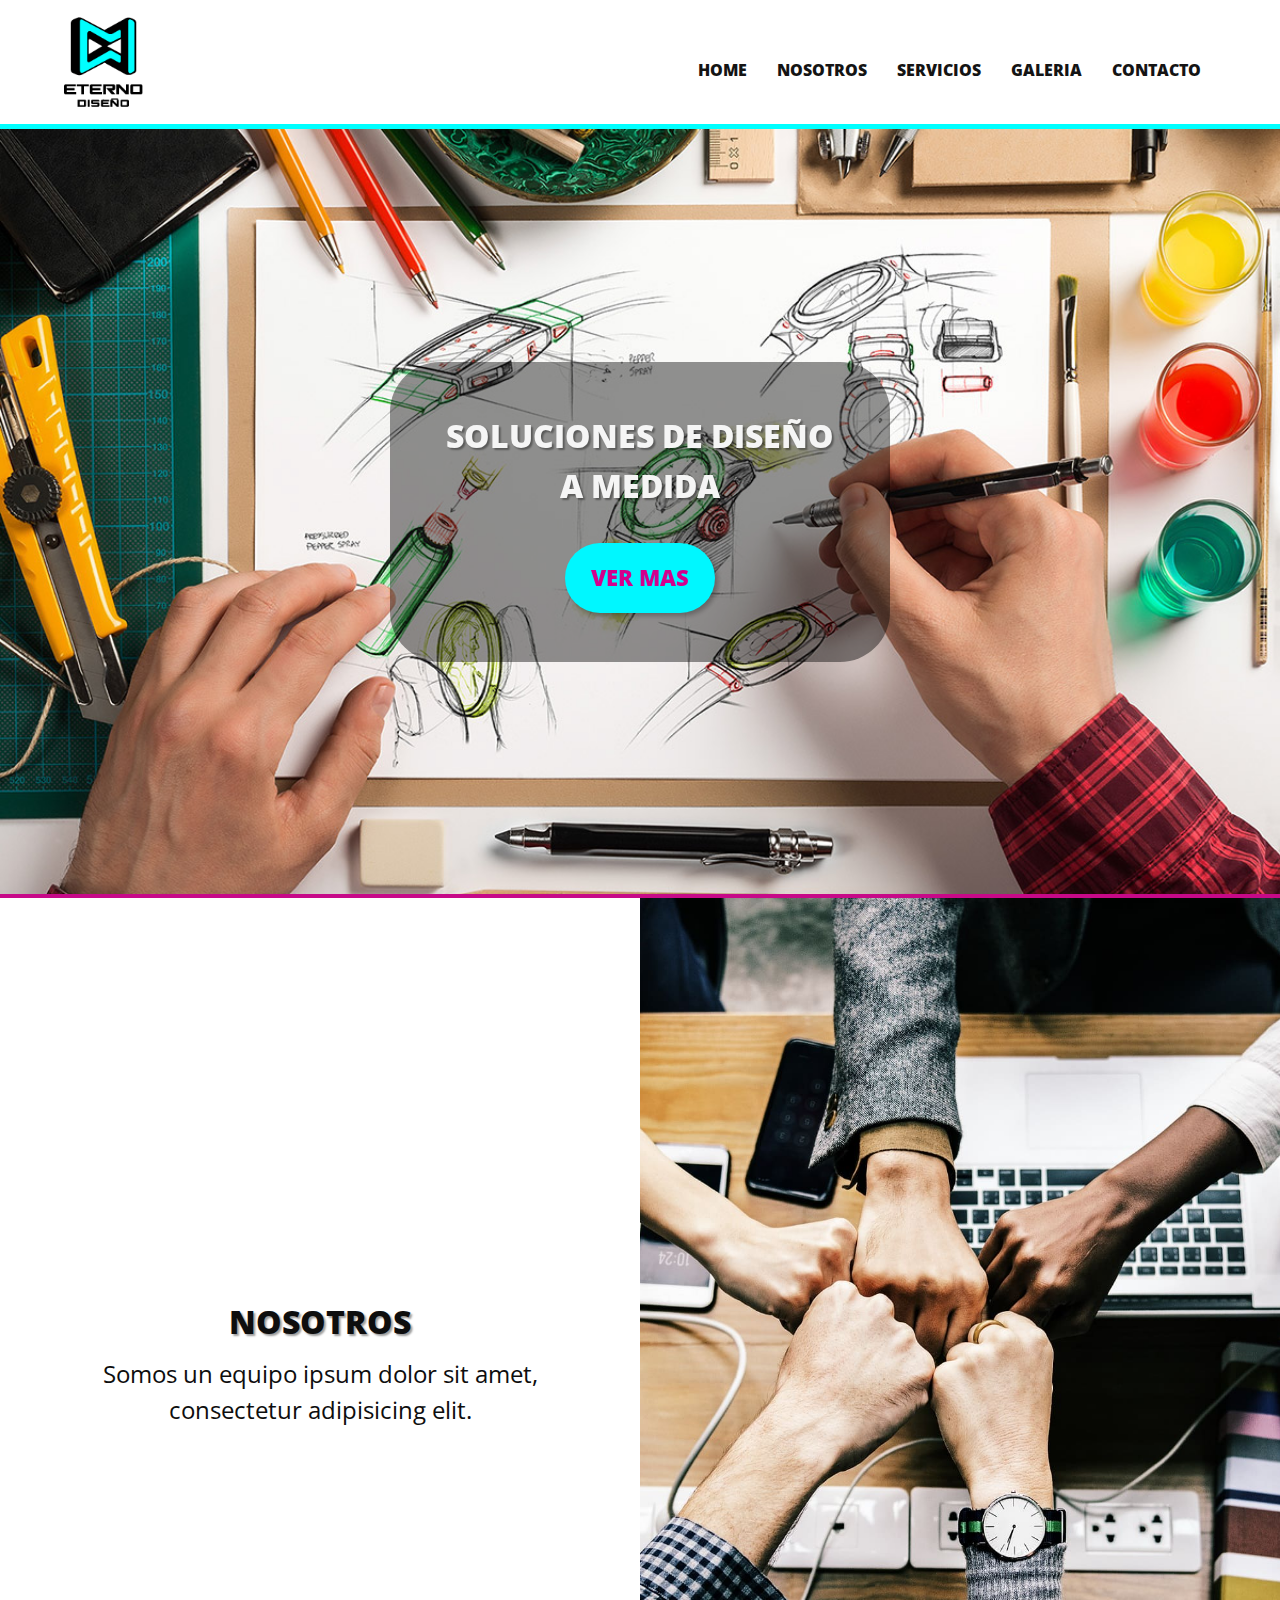
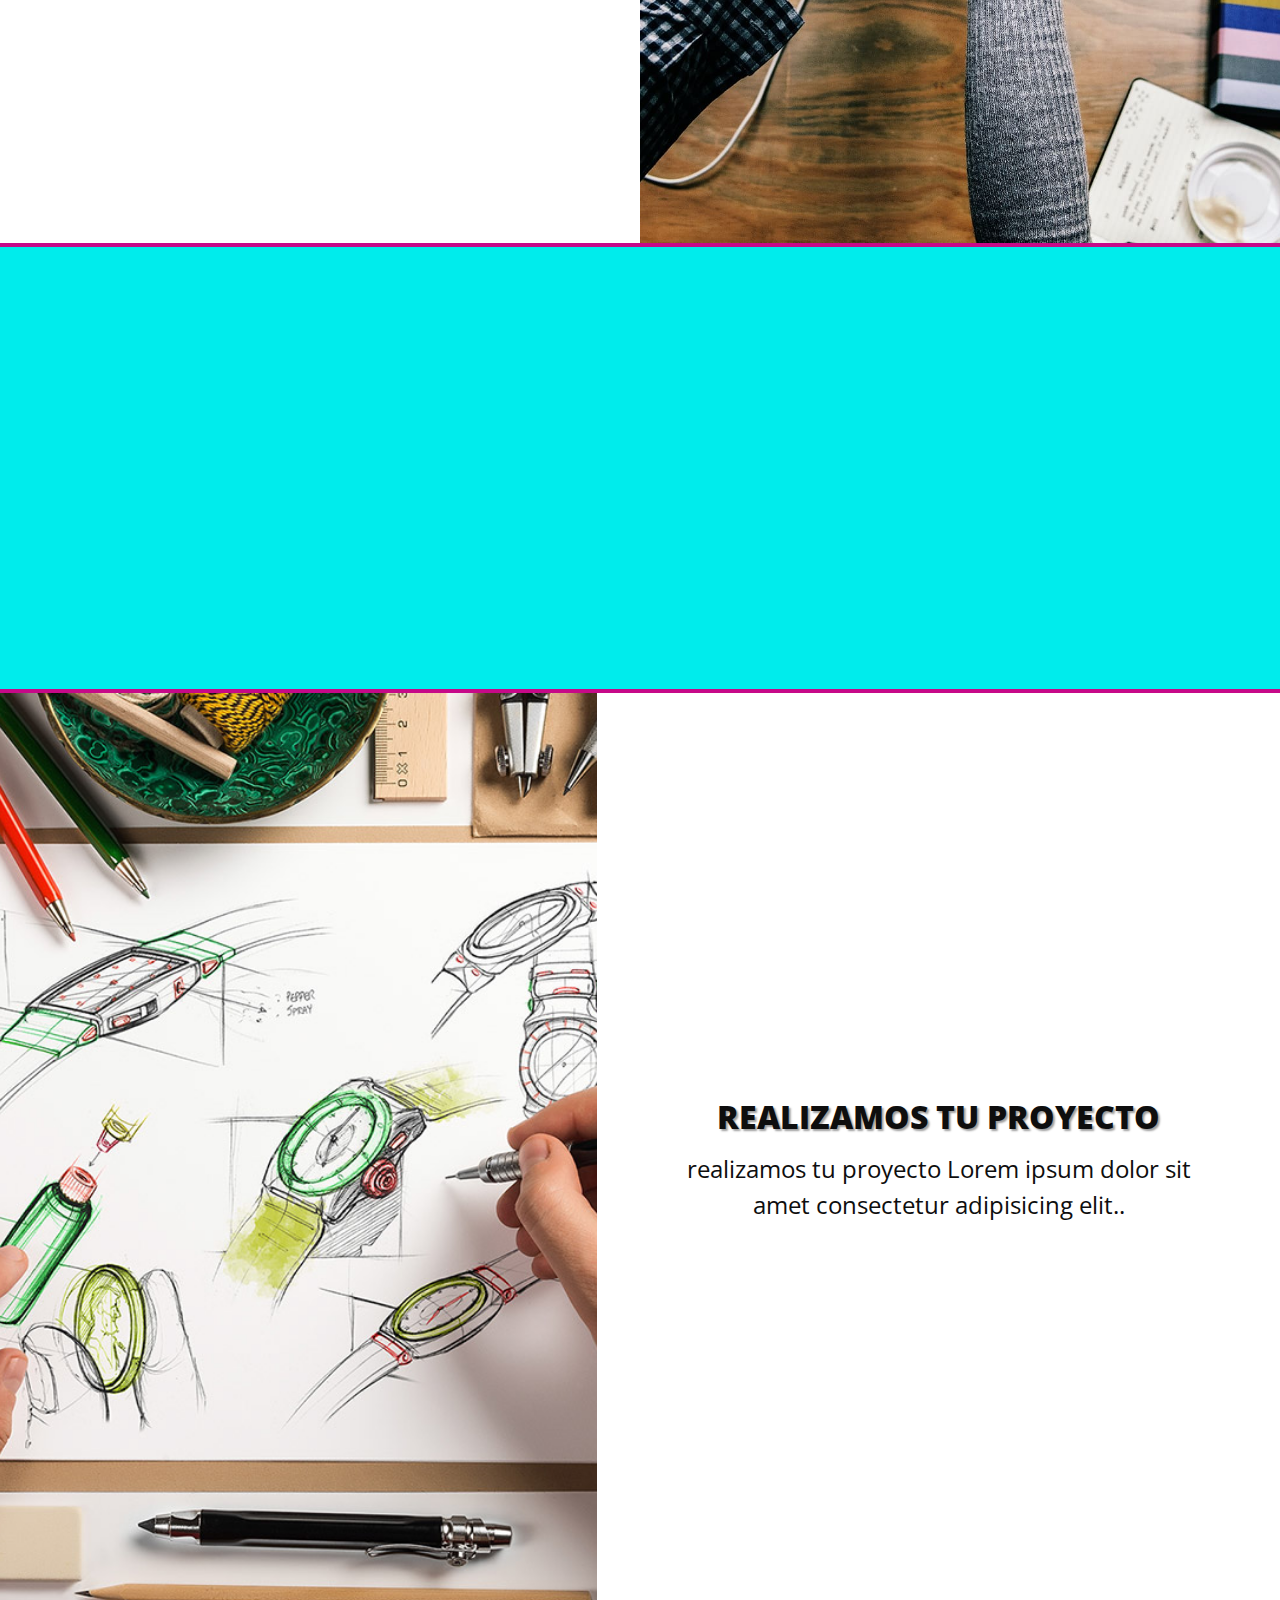
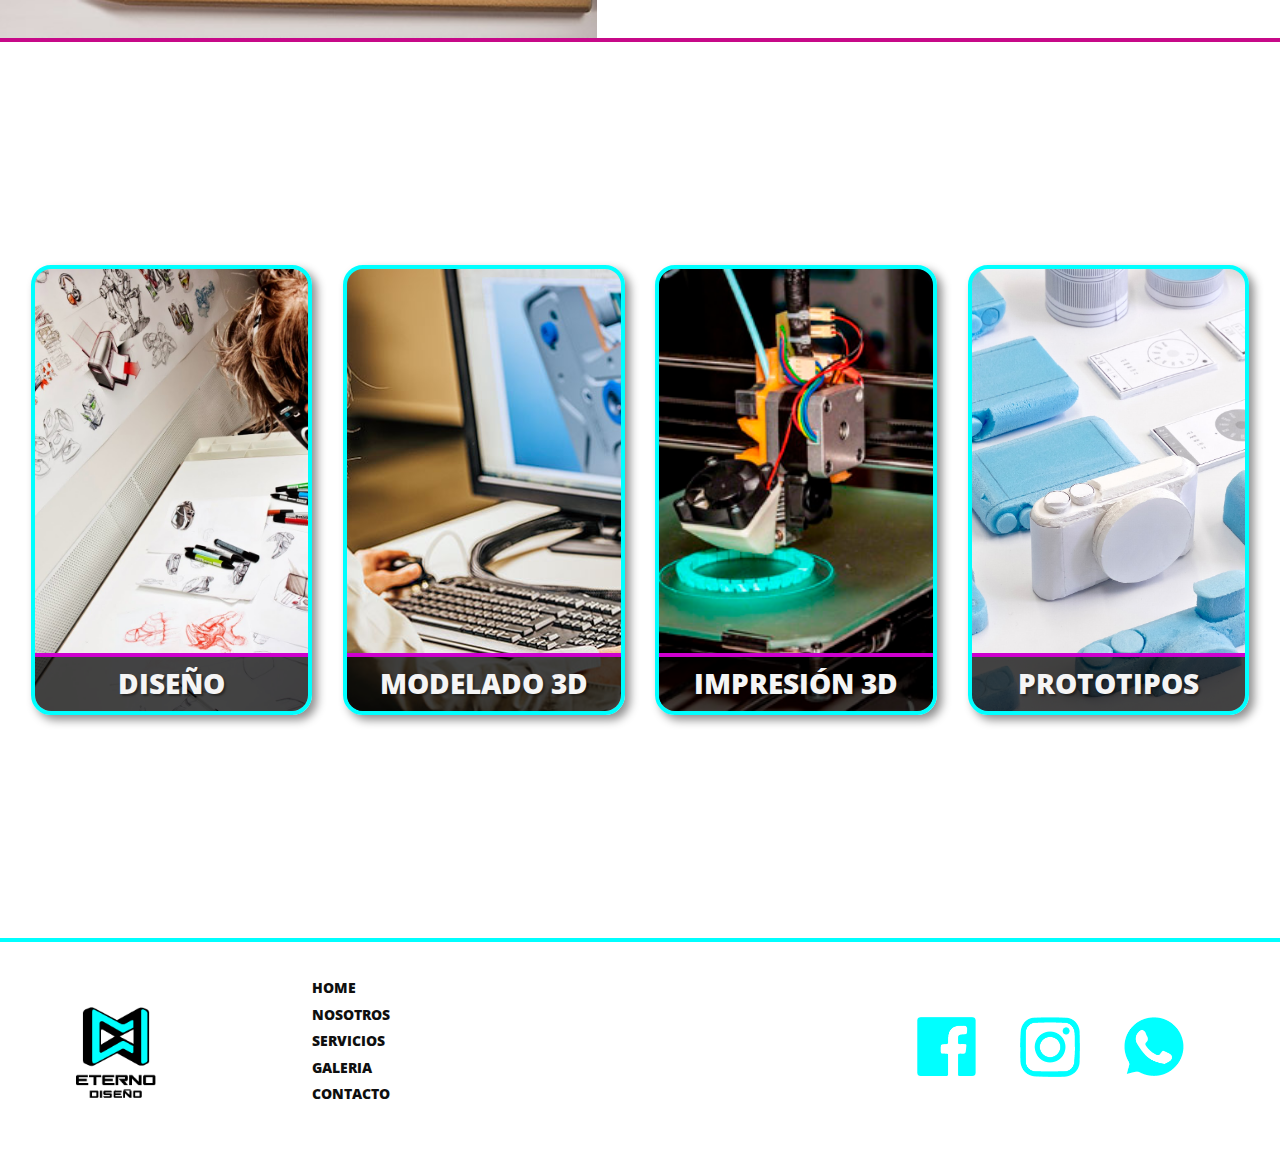
==== commit 9e1722a4: "fix media queries" ====
--- a/index.html
+++ b/index.html
@@ -50,7 +50,7 @@
                   <div class="carousel-caption d-flex align-items-around p-0">
                     <div class="textSlide d-flex flex-column align-items-center justify-content-around text-uppercase text-center m-auto p-5">
                         <h1>soluciones de diseño a medida</h1>
-                        <button type="button" class=" botonSlide btn rounded-pill upp text-uppercase  ">ver mas</button>
+                        <button type="button" class=" boton btn rounded-pill upp text-uppercase  ">ver mas</button>
                     </div>
                   </div>
                 </div>
--- a/css/estilos.css
+++ b/css/estilos.css
@@ -1,4 +1,3 @@
-@charset "UTF-8";
 @import url("https://fonts.googleapis.com/css2?family=Open+Sans:wght@400;700;800&display=swap");
 * {
   margin: 0;
@@ -87,10 +86,21 @@
   max-height: 90px;
 }
 
+#header .navbar-toggler {
+  border: none !important;
+  font-size: 2.5rem;
+}
+
+#header .navbar-collapse {
+  padding: 50px;
+  margin-top: 15px;
+}
+
 #header .nav-item a {
   color: #141414;
   font-weight: 800;
   text-transform: uppercase;
+  padding: 15px;
 }
 
 #header .nav-item a:hover {
@@ -99,6 +109,23 @@
           transform: scale(108%);
 }
 
+/*------------------------------------------------MEDIDA L---*/
+@media (min-width: 992px) {
+  #header {
+    background-color: white;
+    border-bottom: 5px solid cyan;
+    -webkit-box-pack: justify;
+        -ms-flex-pack: justify;
+            justify-content: space-between;
+  }
+  #header .navbar-collapse {
+    padding: 0px;
+  }
+  #header .nav-item a {
+    margin-bottom: 0px;
+  }
+}
+
 /*-------------------HOME-----------*/
 .slideHome {
   border-bottom: 4px solid cyan;
@@ -141,21 +168,8 @@
   font-weight: 800;
 }
 
-.slideHome .carousel-caption .textSlide .botonSlide {
-  background-color: #00f7ff;
-  color: #c70988;
-  width: 150px;
-  height: 70px;
-  font-weight: 800;
-  font-size: 22px;
-  -webkit-box-shadow: 5px 5px 10px #00000071;
-          box-shadow: 5px 5px 10px #00000071;
-}
-
-.slideHome .carousel-caption .textSlide .botonSlide:hover {
-  background-color: #51ffff;
-  color: magenta;
-  border: 2px solid magenta;
+.slideHome .carousel-caption .textSlide .boton {
+  display: none;
 }
 
 /*----------------NOSOTROS----------------------*/
@@ -408,480 +422,19 @@
   border-top: 4px solid #ce00ce;
 }
 
-.gridNosotros {
-  display: -ms-grid;
-  display: grid;
-      grid-template-areas: "hist"- "ele";
-}
-
-.gridNosotros .contHistoria {
-  height: 110vh;
-  -ms-grid-row: 1;
-  -ms-grid-column: 1;
-  grid-area: hist;
-  display: -webkit-box;
-  display: -ms-flexbox;
-  display: flex;
-  -webkit-box-orient: vertical;
-  -webkit-box-direction: reverse;
-      -ms-flex-direction: column-reverse;
-          flex-direction: column-reverse;
-  background-color: #d9ffff;
-}
-
-.gridNosotros .contHistoria .texthist {
-  width: 100%;
-  height: 50%;
-  display: -webkit-box;
-  display: -ms-flexbox;
-  display: flex;
-  -webkit-box-orient: vertical;
-  -webkit-box-direction: normal;
-      -ms-flex-direction: column;
-          flex-direction: column;
-  -webkit-box-align: center;
-      -ms-flex-align: center;
-          align-items: center;
-  -webkit-box-pack: center;
-      -ms-flex-pack: center;
-          justify-content: center;
-}
-
-.gridNosotros .contHistoria .texthist p {
-  padding: 0 60px;
-  text-align: left;
-}
-
-.gridNosotros .contHistoria .imgHistoria {
-  width: 100%;
-  height: 50%;
-  background-image: url(../media/nosotross.jpg);
-  background-position: center;
-  background-size: cover;
-}
-
-.contElegirnos {
-  height: 110vh;
-  -ms-grid-row: 2;
-  -ms-grid-column: 1;
-  grid-area: ele;
-  display: -webkit-box;
-  display: -ms-flexbox;
-  display: flex;
-  -webkit-box-orient: vertical;
-  -webkit-box-direction: normal;
-      -ms-flex-direction: column;
-          flex-direction: column;
-  background-color: #d9ffff;
-}
-
-.contElegirnos .imgElegirnos {
-  width: 100%;
-  height: 50%;
-  background-image: url(../media/elegirnos.jpg);
-  background-position: center;
-  background-size: cover;
-}
-
-.contElegirnos .textEle {
-  width: 100%;
-  height: 50%;
-  display: -webkit-box;
-  display: -ms-flexbox;
-  display: flex;
-  -webkit-box-orient: vertical;
-  -webkit-box-direction: normal;
-      -ms-flex-direction: column;
-          flex-direction: column;
-  -webkit-box-align: center;
-      -ms-flex-align: center;
-          align-items: center;
-  -webkit-box-pack: center;
-      -ms-flex-pack: center;
-          justify-content: center;
-}
-
-.contElegirnos .textEle p {
-  padding: 0 60px;
-  text-align: left;
-}
-
-.imgService {
-  background-position: center;
-  background-size: cover;
-  width: 100%;
-  height: 100vh;
-}
-
-.contDetalleServicio {
-  width: 100%;
-  height: 100vh;
-  background-color: #c70988;
-  display: -webkit-box;
-  display: -ms-flexbox;
-  display: flex;
-  -webkit-box-orient: vertical;
-  -webkit-box-direction: normal;
-      -ms-flex-direction: column;
-          flex-direction: column;
-  -webkit-box-pack: justify;
-      -ms-flex-pack: justify;
-          justify-content: space-between;
-}
-
-.contDetalleServicio .textContent {
-  height: 50%;
-  margin: 0 60px;
-  display: -webkit-box;
-  display: -ms-flexbox;
-  display: flex;
-  -webkit-box-orient: vertical;
-  -webkit-box-direction: normal;
-      -ms-flex-direction: column;
-          flex-direction: column;
-  -webkit-box-align: center;
-      -ms-flex-align: center;
-          align-items: center;
-  -webkit-box-pack: center;
-      -ms-flex-pack: center;
-          justify-content: center;
-}
-
-.contDetalleServicio .textContent .description {
-  text-align: center;
-}
-
-.contDetalleServicio .iconText {
-  height: 50%;
-  background-color: cyan;
-  display: -webkit-box;
-  display: -ms-flexbox;
-  display: flex;
-  -webkit-box-align: center;
-      -ms-flex-align: center;
-          align-items: center;
-  -webkit-box-pack: space-evenly;
-      -ms-flex-pack: space-evenly;
-          justify-content: space-evenly;
-}
-
-.contDetalleServicio .img1 {
-  background-position: center;
-  background-size: cover;
-  width: 200px;
-  height: 200px;
-  border-radius: 50% 50%;
-}
-
-.contDetalleServicio .img2 {
-  background-position: center;
-  background-size: cover;
-  width: 200px;
-  height: 200px;
-  border-radius: 50% 50%;
-}
-
-.contDiseñoProducto {
-  -webkit-box-shadow: 5px 5px 10px #00000071;
-          box-shadow: 5px 5px 10px #00000071;
-}
-
-.contDiseñoProducto .imgService {
-  background-image: url(../media/diseno.jpg);
-}
-
-.contDiseñoProducto .iconText .img1 {
-  background-image: url(../media/modelado.jpg);
-}
-
-.contDiseñoProducto .iconText .img2 {
-  background-image: url(../media/modelado.jpg);
-}
-
-.contImpre3d {
-  -webkit-box-shadow: 5px 5px 10px #00000071;
-          box-shadow: 5px 5px 10px #00000071;
-}
-
-.contImpre3d .imgService {
-  background-image: url(../media/impresion.jpg);
-}
-
-.contImpre3d .iconText .img1 {
-  background-image: url(../media/impresion.jpg);
-}
-
-.contImpre3d .iconText .img2 {
-  background-image: url(../media/impresion.jpg);
-}
-
-.contModelado3d {
-  -webkit-box-shadow: 5px 5px 10px #00000071;
-          box-shadow: 5px 5px 10px #00000071;
-}
-
-.contModelado3d .imgService {
-  background-image: url(../media/modelado.jpg);
-}
-
-.contModelado3d .iconText .img1 {
-  background-image: url(../media/modelado.jpg);
-}
-
-.contModelado3d .iconText .img2 {
-  background-image: url(../media/modelado.jpg);
-}
-
-.contPrototipos {
-  -webkit-box-shadow: 5px 5px 10px #00000071;
-          box-shadow: 5px 5px 10px #00000071;
-}
-
-.contPrototipos .imgService {
-  background-image: url(../media/prototipo.jpg);
-}
-
-.contPrototipos .iconText .img1 {
-  background-image: url(../media/prototipo.jpg);
-}
-
-.contPrototipos .iconText .img2 {
-  background-image: url(../media/prototipo.jpg);
-}
-
-/*-------------------------------GALERIA---------------------------*/
-.galeria {
-  margin-bottom: 80px;
-}
-
-.galeria .tituloSec {
-  background-color: #ea00ff;
-  border-radius: 0px 0 20px 25px;
-  color: #333333;
-}
-
-.galeria .itemGaleria {
-  margin: 0 !important;
-  padding: 20px;
-}
-
-.galeria .itemGaleria img {
-  width: 100%;
-  height: 300px;
-  border-radius: 15px;
-  -o-object-fit: cover;
-     object-fit: cover;
-  -webkit-box-shadow: 5px 5px 10px #00000071;
-          box-shadow: 5px 5px 10px #00000071;
-}
-
-.galeria .itemGaleria img:hover {
-  -webkit-transform: scale(115%);
-          transform: scale(115%);
-  border: 4px solid #d400d4;
-  -webkit-transition: all 800ms;
-  transition: all 800ms;
-}
-
-.contContacto {
-  width: 100%;
-  text-align: center;
-}
-
-.contContacto .formulario {
-  width: 100%;
-  height: 100vh;
-  display: -webkit-box;
-  display: -ms-flexbox;
-  display: flex;
-  -webkit-box-orient: vertical;
-  -webkit-box-direction: normal;
-      -ms-flex-direction: column;
-          flex-direction: column;
-  -webkit-box-pack: center;
-      -ms-flex-pack: center;
-          justify-content: center;
-  -webkit-box-align: center;
-      -ms-flex-align: center;
-          align-items: center;
-}
-
-.contContacto .formulario .tituloSec {
-  color: #006666;
-  margin-bottom: 50px;
-  text-shadow: 2px 2px 2px rgba(0, 0, 0, 0.219);
-}
-
-.contContacto .formulario .clienteEmpresa {
-  width: 260px;
-  margin-bottom: 20px;
-  border: 3px solid cyan;
-  border-radius: 10px;
-  padding: 5px;
-  -webkit-box-shadow: 3px 3px 5px #00000046;
-          box-shadow: 3px 3px 5px #00000046;
-}
-
-.contContacto .formulario .clienteEmpresa input {
-  margin: 20px;
-}
-
-.contContacto .formulario .block {
-  display: block;
-  width: 260px;
-  border: 3px solid #00e6e6;
-  border-radius: 10px;
-  padding: 5px;
-  margin-bottom: 20px;
-  -webkit-box-shadow: 3px 3px 5px #00000046;
-          box-shadow: 3px 3px 5px #00000046;
-}
-
-.contContacto .formulario .boton {
-  background-color: #00f7ff;
-  text-decoration: none;
-  padding: 10px 20px;
-  border-radius: 20px;
-  border: none;
-  color: #c70988;
-  font-size: 25px;
-  font-weight: 800;
-  margin-top: 20px;
-  -webkit-box-shadow: 3px 3px 5px #00000046;
-          box-shadow: 3px 3px 5px #00000046;
-}
-
-.contContacto .contacto {
-  background-color: #00e6e6;
-  width: 100%;
-  height: 100vh;
-  display: -webkit-box;
-  display: -ms-flexbox;
-  display: flex;
-  -webkit-box-orient: vertical;
-  -webkit-box-direction: normal;
-      -ms-flex-direction: column;
-          flex-direction: column;
-  -webkit-box-align: center;
-      -ms-flex-align: center;
-          align-items: center;
-  -webkit-box-pack: center;
-      -ms-flex-pack: center;
-          justify-content: center;
-}
-
-.contContacto .contacto li {
-  list-style: none;
-  padding-bottom: 50px;
-  font-size: 2rem;
-  font-weight: 700;
-  color: white;
-  text-align: left;
-}
-
-.contContacto .animate__fadeIn {
-  --animate-duration: 3s;
-}
-
-.contContacto .animate__fadeInRight {
-  --animate-duration: 3s;
-  --animate-delay: 1s;
-}
-
-#recibe {
-  height: 100vh;
-  width: 100%;
-  text-align: center;
-  background-color: #9affff;
-}
-
-#recibe .tituloSec {
-  padding-top: 350px;
-}
-
-#footer {
-  background-color: #0e0e0e;
-  width: 100%;
-  display: -webkit-box;
-  display: -ms-flexbox;
-  display: flex;
-  -webkit-box-align: center;
-      -ms-flex-align: center;
-          align-items: center;
-  -webkit-box-pack: center;
-      -ms-flex-pack: center;
-          justify-content: center;
-  padding: 30px 0;
-  border-top: 4px solid cyan;
-}
-
-#footer .logo {
-  max-width: 80px;
-  max-height: 80px;
-}
-
-#footer .logo img {
-  display: block;
-  width: 100%;
-}
-
-#footer .navFoot ul {
-  list-style: none;
-  font-size: 0.9rem;
-  font-weight: 800;
-  text-transform: uppercase;
-}
-
-#footer .navFoot ul a {
-  text-decoration: none;
-  color: #0f0f0f;
-  display: block;
-  margin: 5px;
-}
-
-#footer .navFoot ul a:hover {
-  color: #dd00dd;
-  -webkit-transform: scale(108%);
-          transform: scale(108%);
-}
-
-#footer .maps {
-  width: 200px;
-  height: 120px;
-  overflow: hidden;
-}
-
-#footer .social img {
-  max-width: 60px;
-  margin: 0 15px;
-}
-
+/*----------------------------media queries---------------------------*/
 @media (min-width: 576px) and (max-width: 767px) {
-  .slideHome .botonSlide {
+  .slideHome .boton {
     display: none;
   }
-  #footer .logo {
-    display: none;
-  }
-  #footer .navFoot {
-    display: none;
-  }
-  #footer .maps {
-    display: none;
-  }
-  #footer .social img {
-    max-width: 60px;
-    margin: 0 50px;
-  }
-}
-
-/*-------------------------------------------------------medida iPad Chrome*/
+}
+
+/*-------------------------------------------------------medida M---*/
 @media (min-width: 768px) and (max-width: 991px) {
   .slideHome .textSlide {
     font-size: 5rem;
   }
-  .slideHome .botonSlide {
+  .slideHome .boton {
     display: none;
   }
   .contNosotros, .contProyectos, .contBeneficios, .contServicios {
@@ -935,52 +488,6 @@
     width: 42%;
     height: 50vh;
   }
-  #footer .logo {
-    display: none;
-  }
-  #footer .navFoot {
-    display: none;
-  }
-  #footer .maps {
-    display: none;
-  }
-  #footer .social img {
-    max-width: 70px;
-    margin: 0 70px;
-  }
-  /*-------------------------------------------------SECCION NOSOTROS*/
-  .gridNosotros {
-        grid-template-areas: "hist hist"- "ele ele";
-  }
-  .gridNosotros .contHistoria {
-    -webkit-box-orient: horizontal;
-    -webkit-box-direction: normal;
-        -ms-flex-direction: row;
-            flex-direction: row;
-    width: 100%;
-    height: 85vh;
-  }
-  .gridNosotros .contHistoria .texthist {
-    height: 100%;
-  }
-  .gridNosotros .contHistoria .imgHistoria {
-    height: 100%;
-  }
-  .gridNosotros .contElegirnos {
-    -webkit-box-orient: horizontal;
-    -webkit-box-direction: normal;
-        -ms-flex-direction: row;
-            flex-direction: row;
-    width: 100%;
-    height: 85vh;
-  }
-  .gridNosotros .contElegirnos .imgElegirnos {
-    height: 100%;
-  }
-  .gridNosotros .contElegirnos .textEle {
-    height: 100%;
-  }
 }
 
 /*------------------------------------------------MEDIDA L---*/
@@ -1008,6 +515,30 @@
     border-radius: 50px;
     font-size: 2rem;
     font-weight: 800;
+  }
+  .slideHome .carousel-caption .textSlide .boton {
+    background-color: #00f7ff;
+    text-decoration: none;
+    padding: 10px 20px;
+    border-radius: 20px;
+    border: none;
+    color: #d3008d;
+    font-size: 25px;
+    font-weight: 800;
+    margin-top: 20px;
+    -webkit-box-shadow: 3px 3px 5px #00000046;
+            box-shadow: 3px 3px 5px #00000046;
+    display: block;
+    width: 150px;
+    height: 70px;
+    font-size: 22px;
+  }
+  .slideHome .carousel-caption .textSlide .boton:hover {
+    background-color: cyan;
+    -webkit-transform: scale(1.1);
+            transform: scale(1.1);
+    border: 3px solid magenta;
+    color: magenta;
   }
   .contNosotros, .contProyectos {
     height: 105vh;
@@ -1076,6 +607,607 @@
     -webkit-transition: all 600ms;
     transition: all 600ms;
   }
+}
+
+.gridNosotros {
+  display: -ms-grid;
+  display: grid;
+      grid-template-areas: "hist"+ "ele";
+}
+
+.gridNosotros .contHistoria {
+  height: 110vh;
+  -ms-grid-row: 1;
+  -ms-grid-column: 1;
+  grid-area: hist;
+  display: -webkit-box;
+  display: -ms-flexbox;
+  display: flex;
+  -webkit-box-orient: vertical;
+  -webkit-box-direction: reverse;
+      -ms-flex-direction: column-reverse;
+          flex-direction: column-reverse;
+  background-color: #d9ffff;
+}
+
+.gridNosotros .contHistoria .texthist {
+  width: 100%;
+  height: 50%;
+  display: -webkit-box;
+  display: -ms-flexbox;
+  display: flex;
+  -webkit-box-orient: vertical;
+  -webkit-box-direction: normal;
+      -ms-flex-direction: column;
+          flex-direction: column;
+  -webkit-box-align: center;
+      -ms-flex-align: center;
+          align-items: center;
+  -webkit-box-pack: center;
+      -ms-flex-pack: center;
+          justify-content: center;
+}
+
+.gridNosotros .contHistoria .texthist p {
+  padding: 0 60px;
+  text-align: left;
+}
+
+.gridNosotros .contHistoria .imgHistoria {
+  width: 100%;
+  height: 50%;
+  background-image: url(../media/nosotross.jpg);
+  background-position: center;
+  background-size: cover;
+}
+
+.contElegirnos {
+  height: 110vh;
+  -ms-grid-row: 2;
+  -ms-grid-column: 1;
+  grid-area: ele;
+  display: -webkit-box;
+  display: -ms-flexbox;
+  display: flex;
+  -webkit-box-orient: vertical;
+  -webkit-box-direction: normal;
+      -ms-flex-direction: column;
+          flex-direction: column;
+  background-color: #d9ffff;
+}
+
+.contElegirnos .imgElegirnos {
+  width: 100%;
+  height: 50%;
+  background-image: url(../media/elegirnos.jpg);
+  background-position: center;
+  background-size: cover;
+}
+
+.contElegirnos .textEle {
+  width: 100%;
+  height: 50%;
+  display: -webkit-box;
+  display: -ms-flexbox;
+  display: flex;
+  -webkit-box-orient: vertical;
+  -webkit-box-direction: normal;
+      -ms-flex-direction: column;
+          flex-direction: column;
+  -webkit-box-align: center;
+      -ms-flex-align: center;
+          align-items: center;
+  -webkit-box-pack: center;
+      -ms-flex-pack: center;
+          justify-content: center;
+}
+
+.contElegirnos .textEle p {
+  padding: 0 60px;
+  text-align: left;
+}
+
+/*-------------------------------------media queries-----------------------------------*/
+@media (min-width: 768px) and (max-width: 991px) {
+  .gridNosotros {
+        grid-template-areas: "hist hist"+ "ele ele";
+  }
+  .gridNosotros .contHistoria {
+    -webkit-box-orient: horizontal;
+    -webkit-box-direction: normal;
+        -ms-flex-direction: row;
+            flex-direction: row;
+    width: 100%;
+    height: 85vh;
+  }
+  .gridNosotros .contHistoria .texthist {
+    height: 100%;
+  }
+  .gridNosotros .contHistoria .imgHistoria {
+    height: 100%;
+  }
+  .gridNosotros .contElegirnos {
+    -webkit-box-orient: horizontal;
+    -webkit-box-direction: normal;
+        -ms-flex-direction: row;
+            flex-direction: row;
+    width: 100%;
+    height: 85vh;
+  }
+  .gridNosotros .contElegirnos .imgElegirnos {
+    height: 100%;
+  }
+  .gridNosotros .contElegirnos .textEle {
+    height: 100%;
+  }
+}
+
+/*------------------------------------------------MEDIDA L---*/
+@media (min-width: 992px) {
+  .gridNosotros {
+        grid-template-areas: "hist hist"+ "ele ele";
+  }
+  .gridNosotros .contHistoria {
+    -webkit-box-orient: horizontal;
+    -webkit-box-direction: normal;
+        -ms-flex-direction: row;
+            flex-direction: row;
+    width: 100%;
+    height: 100vh;
+  }
+  .gridNosotros .contHistoria .texthist {
+    height: 100%;
+  }
+  .gridNosotros .contHistoria .imgHistoria {
+    height: 100%;
+  }
+  .gridNosotros .contElegirnos {
+    -webkit-box-orient: horizontal;
+    -webkit-box-direction: normal;
+        -ms-flex-direction: row;
+            flex-direction: row;
+    width: 100%;
+    height: 100vh;
+  }
+  .gridNosotros .contElegirnos .imgElegirnos {
+    height: 100%;
+  }
+  .gridNosotros .contElegirnos .textEle {
+    height: 100%;
+  }
+}
+
+.imgService {
+  background-position: center;
+  background-size: cover;
+  width: 100%;
+  height: 50vh;
+}
+
+.contDetalleServicio {
+  width: 100%;
+  height: 100vh;
+  background-color: #c70988;
+  display: -webkit-box;
+  display: -ms-flexbox;
+  display: flex;
+  -webkit-box-orient: vertical;
+  -webkit-box-direction: normal;
+      -ms-flex-direction: column;
+          flex-direction: column;
+  -webkit-box-pack: justify;
+      -ms-flex-pack: justify;
+          justify-content: space-between;
+}
+
+.contDetalleServicio .textContent {
+  height: 50%;
+  margin: 0 60px;
+  display: -webkit-box;
+  display: -ms-flexbox;
+  display: flex;
+  -webkit-box-orient: vertical;
+  -webkit-box-direction: normal;
+      -ms-flex-direction: column;
+          flex-direction: column;
+  -webkit-box-align: center;
+      -ms-flex-align: center;
+          align-items: center;
+  -webkit-box-pack: center;
+      -ms-flex-pack: center;
+          justify-content: center;
+}
+
+.contDetalleServicio .textContent .description {
+  text-align: center;
+}
+
+.contDetalleServicio .iconText {
+  height: 50%;
+  background-color: cyan;
+  display: -webkit-box;
+  display: -ms-flexbox;
+  display: flex;
+  -webkit-box-align: center;
+      -ms-flex-align: center;
+          align-items: center;
+  -webkit-box-pack: space-evenly;
+      -ms-flex-pack: space-evenly;
+          justify-content: space-evenly;
+}
+
+.contDetalleServicio .img1 {
+  background-position: center;
+  background-size: cover;
+  width: 200px;
+  height: 200px;
+  border-radius: 50% 50%;
+}
+
+.contDetalleServicio .img2 {
+  background-position: center;
+  background-size: cover;
+  width: 200px;
+  height: 200px;
+  border-radius: 50% 50%;
+}
+
+.contDisenoProducto {
+  -webkit-box-shadow: 5px 5px 10px #00000071;
+          box-shadow: 5px 5px 10px #00000071;
+}
+
+.contDisenoProducto .imgService {
+  background-image: url(../media/diseno.jpg);
+}
+
+.contDisenoProducto .iconText .img1 {
+  background-image: url(../media/modelado.jpg);
+}
+
+.contDisenoProducto .iconText .img2 {
+  background-image: url(../media/modelado.jpg);
+}
+
+.contImpre3d {
+  -webkit-box-shadow: 5px 5px 10px #00000071;
+          box-shadow: 5px 5px 10px #00000071;
+}
+
+.contImpre3d .imgService {
+  background-image: url(../media/impresion.jpg);
+}
+
+.contImpre3d .iconText .img1 {
+  background-image: url(../media/impresion.jpg);
+}
+
+.contImpre3d .iconText .img2 {
+  background-image: url(../media/impresion.jpg);
+}
+
+.contModelado3d {
+  -webkit-box-shadow: 5px 5px 10px #00000071;
+          box-shadow: 5px 5px 10px #00000071;
+}
+
+.contModelado3d .imgService {
+  background-image: url(../media/modelado.jpg);
+}
+
+.contModelado3d .iconText .img1 {
+  background-image: url(../media/modelado.jpg);
+}
+
+.contModelado3d .iconText .img2 {
+  background-image: url(../media/modelado.jpg);
+}
+
+.contPrototipos {
+  -webkit-box-shadow: 5px 5px 10px #00000071;
+          box-shadow: 5px 5px 10px #00000071;
+}
+
+.contPrototipos .imgService {
+  background-image: url(../media/prototipo.jpg);
+}
+
+.contPrototipos .iconText .img1 {
+  background-image: url(../media/prototipo.jpg);
+}
+
+.contPrototipos .iconText .img2 {
+  background-image: url(../media/prototipo.jpg);
+}
+
+/*---------------------------------------media queries----------------------------*/
+@media (min-width: 992px) {
+  .imgService {
+    height: 100vh;
+  }
+  .contDetalleServicio {
+    background-color: white;
+  }
+  .contDetalleServicio .iconText {
+    height: 25%;
+  }
+  .contDetalleServicio .iconText .img1, .contDetalleServicio .iconText .img2 {
+    margin-bottom: 180px;
+  }
+  .contDisenoProducto {
+    display: -webkit-box;
+    display: -ms-flexbox;
+    display: flex;
+    -webkit-box-orient: horizontal;
+    -webkit-box-direction: normal;
+        -ms-flex-direction: row;
+            flex-direction: row;
+    margin: 200px 0;
+  }
+  .contImpre3d {
+    display: -webkit-box;
+    display: -ms-flexbox;
+    display: flex;
+    -webkit-box-orient: horizontal;
+    -webkit-box-direction: reverse;
+        -ms-flex-direction: row-reverse;
+            flex-direction: row-reverse;
+    margin: 200px 0;
+  }
+  .contModelado3d {
+    display: -webkit-box;
+    display: -ms-flexbox;
+    display: flex;
+    -webkit-box-orient: horizontal;
+    -webkit-box-direction: normal;
+        -ms-flex-direction: row;
+            flex-direction: row;
+    margin: 200px 0;
+  }
+  .contPrototipos {
+    display: -webkit-box;
+    display: -ms-flexbox;
+    display: flex;
+    -webkit-box-orient: horizontal;
+    -webkit-box-direction: reverse;
+        -ms-flex-direction: row-reverse;
+            flex-direction: row-reverse;
+    margin: 200px 0;
+  }
+}
+
+.galeria {
+  margin-bottom: 80px;
+}
+
+.galeria .tituloSec {
+  background-color: #ea00ff;
+  border-radius: 0px 0 20px 25px;
+  color: #333333;
+}
+
+.galeria .itemGaleria {
+  margin: 0 !important;
+  padding: 20px;
+}
+
+.galeria .itemGaleria img {
+  width: 100%;
+  height: 300px;
+  border-radius: 15px;
+  -o-object-fit: cover;
+     object-fit: cover;
+  -webkit-box-shadow: 5px 5px 10px #00000071;
+          box-shadow: 5px 5px 10px #00000071;
+}
+
+.galeria .itemGaleria img:hover {
+  -webkit-transform: scale(115%);
+          transform: scale(115%);
+  border: 4px solid #d400d4;
+  -webkit-transition: all 800ms;
+  transition: all 800ms;
+}
+
+.contContacto {
+  width: 100%;
+  text-align: center;
+}
+
+.contContacto .formulario {
+  width: 100%;
+  height: 110vh;
+  display: -webkit-box;
+  display: -ms-flexbox;
+  display: flex;
+  -webkit-box-orient: vertical;
+  -webkit-box-direction: normal;
+      -ms-flex-direction: column;
+          flex-direction: column;
+  -webkit-box-pack: center;
+      -ms-flex-pack: center;
+          justify-content: center;
+  -webkit-box-align: center;
+      -ms-flex-align: center;
+          align-items: center;
+}
+
+.contContacto .formulario .tituloSec {
+  color: #00b6b6;
+  margin-bottom: 50px;
+  text-shadow: 2px 2px 2px rgba(0, 0, 0, 0.219);
+}
+
+.contContacto .formulario .clienteEmpresa {
+  width: 260px;
+  margin-bottom: 20px;
+  border: 3px solid magenta;
+  border-radius: 10px;
+  padding: 5px;
+  -webkit-box-shadow: 3px 3px 5px #00000046;
+          box-shadow: 3px 3px 5px #00000046;
+}
+
+.contContacto .formulario .clienteEmpresa input {
+  margin: 20px;
+}
+
+.contContacto .formulario .block {
+  display: block;
+  width: 260px;
+  border: 3px solid cyan;
+  border-radius: 10px;
+  padding: 5px;
+  margin-bottom: 20px;
+  -webkit-box-shadow: 3px 3px 5px #00000046;
+          box-shadow: 3px 3px 5px #00000046;
+}
+
+.contContacto .formulario .boton {
+  background-color: #00f7ff;
+  text-decoration: none;
+  padding: 10px 20px;
+  border-radius: 20px;
+  border: none;
+  color: #d3008d;
+  font-size: 25px;
+  font-weight: 800;
+  margin-top: 20px;
+  -webkit-box-shadow: 3px 3px 5px #00000046;
+          box-shadow: 3px 3px 5px #00000046;
+}
+
+.contContacto .formulario .boton:hover {
+  background-color: cyan;
+  -webkit-transform: scale(1.1);
+          transform: scale(1.1);
+  border: 3px solid magenta;
+  color: magenta;
+}
+
+.contContacto .contacto {
+  background-color: #00e6e6;
+  width: 100%;
+  height: 100vh;
+  display: -webkit-box;
+  display: -ms-flexbox;
+  display: flex;
+  -webkit-box-orient: vertical;
+  -webkit-box-direction: normal;
+      -ms-flex-direction: column;
+          flex-direction: column;
+  -webkit-box-align: center;
+      -ms-flex-align: center;
+          align-items: center;
+  -webkit-box-pack: center;
+      -ms-flex-pack: center;
+          justify-content: center;
+}
+
+.contContacto .contacto li {
+  list-style: none;
+  padding-bottom: 50px;
+  font-size: 1.2rem;
+  font-weight: 700;
+  color: white;
+  text-align: left;
+  text-shadow: 2px 2px 2px rgba(17, 17, 17, 0.301);
+}
+
+.contContacto .animate__fadeIn {
+  --animate-duration: 3s;
+}
+
+.contContacto .animate__fadeInRight {
+  --animate-duration: 3s;
+  --animate-delay: 1s;
+}
+
+/*--------------------media queries----------------------*/
+@media (min-width: 992px) {
+  .contContacto {
+    width: 100%;
+    display: -webkit-box;
+    display: -ms-flexbox;
+    display: flex;
+  }
+  .contContacto .formulario {
+    width: 50%;
+  }
+  .contContacto .contacto {
+    width: 50%;
+    height: 110vh;
+  }
+  .contContacto .contacto li {
+    font-size: 2rem;
+  }
+}
+
+#recibe {
+  height: 100vh;
+  width: 100%;
+  text-align: center;
+  background-color: #9affff;
+}
+
+#recibe .tituloSec {
+  padding-top: 350px;
+}
+
+#footer {
+  background-color: #0e0e0e;
+  width: 100%;
+  display: -webkit-box;
+  display: -ms-flexbox;
+  display: flex;
+  -webkit-box-align: center;
+      -ms-flex-align: center;
+          align-items: center;
+  -webkit-box-pack: center;
+      -ms-flex-pack: center;
+          justify-content: center;
+  padding: 30px 0;
+  border-top: 4px solid cyan;
+}
+
+#footer .logo {
+  display: none;
+}
+
+#footer .navFoot {
+  display: none;
+}
+
+#footer .maps {
+  display: none;
+}
+
+#footer .social img {
+  max-width: 60px;
+  margin: 0 20px;
+}
+
+/*--------------------------media queries--------------------*/
+@media (min-width: 576px) and (max-width: 767px) {
+  #footer .social img {
+    max-width: 50px;
+    margin: 0 55px;
+  }
+}
+
+/*-------------------------------------------------------medida M*/
+@media (min-width: 768px) and (max-width: 991px) {
+  #footer .social img {
+    max-width: 70px;
+    margin: 0 70px;
+  }
+}
+
+/*------------------------------------------------MEDIDA L---*/
+@media (min-width: 992px) {
   #footer {
     border-top: 4px solid cyan;
     background-color: white;
@@ -1087,175 +1219,40 @@
         justify-content: space-around;
     margin: 0;
   }
-  /*------------------------------------------------SECCION NOSOTROS*/
-  .gridNosotros {
-        grid-template-areas: "hist hist"- "ele ele";
-  }
-  .gridNosotros .contHistoria {
-    -webkit-box-orient: horizontal;
-    -webkit-box-direction: normal;
-        -ms-flex-direction: row;
-            flex-direction: row;
+  #footer .logo {
+    display: block;
+    max-width: 80px;
+    max-height: 80px;
+  }
+  #footer .logo img {
+    display: block;
     width: 100%;
-    height: 100vh;
-  }
-  .gridNosotros .contHistoria .texthist {
-    height: 100%;
-  }
-  .gridNosotros .contHistoria .imgHistoria {
-    height: 100%;
-  }
-  .gridNosotros .contElegirnos {
-    -webkit-box-orient: horizontal;
-    -webkit-box-direction: normal;
-        -ms-flex-direction: row;
-            flex-direction: row;
-    width: 100%;
-    height: 100vh;
-  }
-  .gridNosotros .contElegirnos .imgElegirnos {
-    height: 100%;
-  }
-  .gridNosotros .contElegirnos .textEle {
-    height: 100%;
-  }
-  /*-----------------------------------------------SECCION SERVICIOS*/
-  .contDetalleServicio {
-    background-color: white;
-  }
-  .contDetalleServicio .iconText {
-    height: 25%;
-  }
-  .contDetalleServicio .iconText .img1, .contDetalleServicio .iconText .img2 {
-    margin-bottom: 180px;
-  }
-  .contDiseñoProducto {
-    display: -webkit-box;
-    display: -ms-flexbox;
-    display: flex;
-    -webkit-box-orient: horizontal;
-    -webkit-box-direction: normal;
-        -ms-flex-direction: row;
-            flex-direction: row;
-    margin: 200px 0;
-  }
-  .contImpre3d {
-    display: -webkit-box;
-    display: -ms-flexbox;
-    display: flex;
-    -webkit-box-orient: horizontal;
-    -webkit-box-direction: reverse;
-        -ms-flex-direction: row-reverse;
-            flex-direction: row-reverse;
-    margin: 200px 0;
-  }
-  .contModelado3d {
-    display: -webkit-box;
-    display: -ms-flexbox;
-    display: flex;
-    -webkit-box-orient: horizontal;
-    -webkit-box-direction: normal;
-        -ms-flex-direction: row;
-            flex-direction: row;
-    margin: 200px 0;
-  }
-  .contPrototipos {
-    display: -webkit-box;
-    display: -ms-flexbox;
-    display: flex;
-    -webkit-box-orient: horizontal;
-    -webkit-box-direction: reverse;
-        -ms-flex-direction: row-reverse;
-            flex-direction: row-reverse;
-    margin: 200px 0;
-  }
-  /*----------------------------------------------------CONTACTO---*/
-  .contContacto {
-    width: 100%;
-    display: -webkit-box;
-    display: -ms-flexbox;
-    display: flex;
-    -webkit-box-pack: start;
-        -ms-flex-pack: start;
-            justify-content: start;
-  }
-  .contContacto .formulario {
-    width: 50%;
-    height: 110vh;
-    display: -webkit-box;
-    display: -ms-flexbox;
-    display: flex;
-    -webkit-box-orient: vertical;
-    -webkit-box-direction: normal;
-        -ms-flex-direction: column;
-            flex-direction: column;
-    -webkit-box-pack: center;
-        -ms-flex-pack: center;
-            justify-content: center;
-    -webkit-box-align: center;
-        -ms-flex-align: center;
-            align-items: center;
-  }
-  .contContacto .formulario .tituloSec {
-    color: #006666;
-    margin-bottom: 50px;
-  }
-  .contContacto .formulario .clienteEmpresa {
-    border: 3px solid #00e6e6;
-    border-radius: 10px;
-    width: 260px;
-    margin-bottom: 20px;
-    padding: 0px;
-  }
-  .contContacto .formulario .block {
+  }
+  #footer .navFoot {
     display: block;
-    border: 3px solid #00e6e6;
-    padding: 5px;
-    margin-bottom: 20px;
-  }
-  .contContacto .formulario .boton {
-    background-color: #00f7ff;
+  }
+  #footer .navFoot ul {
+    list-style: none;
+    font-size: 0.9rem;
+    font-weight: 800;
+    text-transform: uppercase;
+  }
+  #footer .navFoot ul a {
     text-decoration: none;
-    padding: 10px 20px;
-    border-radius: 20px;
-    border: none;
-    color: #c70988;
-    font-size: 25px;
-    font-weight: 800;
-    margin-top: 20px;
-  }
-  .contContacto .formulario .boton:hover {
-    -webkit-transform: scale(1.1);
-            transform: scale(1.1);
-    border: 2px solid magenta;
-    color: magenta;
-  }
-  .contContacto .contacto {
-    background-color: #00e6e6;
-    width: 50%;
-    height: 110vh;
-    display: -webkit-box;
-    display: -ms-flexbox;
-    display: flex;
-    -webkit-box-orient: vertical;
-    -webkit-box-direction: normal;
-        -ms-flex-direction: column;
-            flex-direction: column;
-    -webkit-box-align: center;
-        -ms-flex-align: center;
-            align-items: center;
-    -webkit-box-pack: center;
-        -ms-flex-pack: center;
-            justify-content: center;
-  }
-  .contContacto .contacto li {
-    list-style: none;
-    padding-bottom: 50px;
-    font-size: 2rem;
-    font-weight: 700;
-    color: white;
-    text-shadow: 2px 2px 2px rgba(17, 17, 17, 0.301);
+    color: #0f0f0f;
+    display: block;
+    margin: 5px;
+  }
+  #footer .navFoot ul a:hover {
+    color: #dd00dd;
+    -webkit-transform: scale(108%);
+            transform: scale(108%);
+  }
+  #footer .maps {
+    display: block;
+    width: 200px;
+    height: 120px;
+    overflow: hidden;
   }
 }
 /*# sourceMappingURL=estilos.css.map */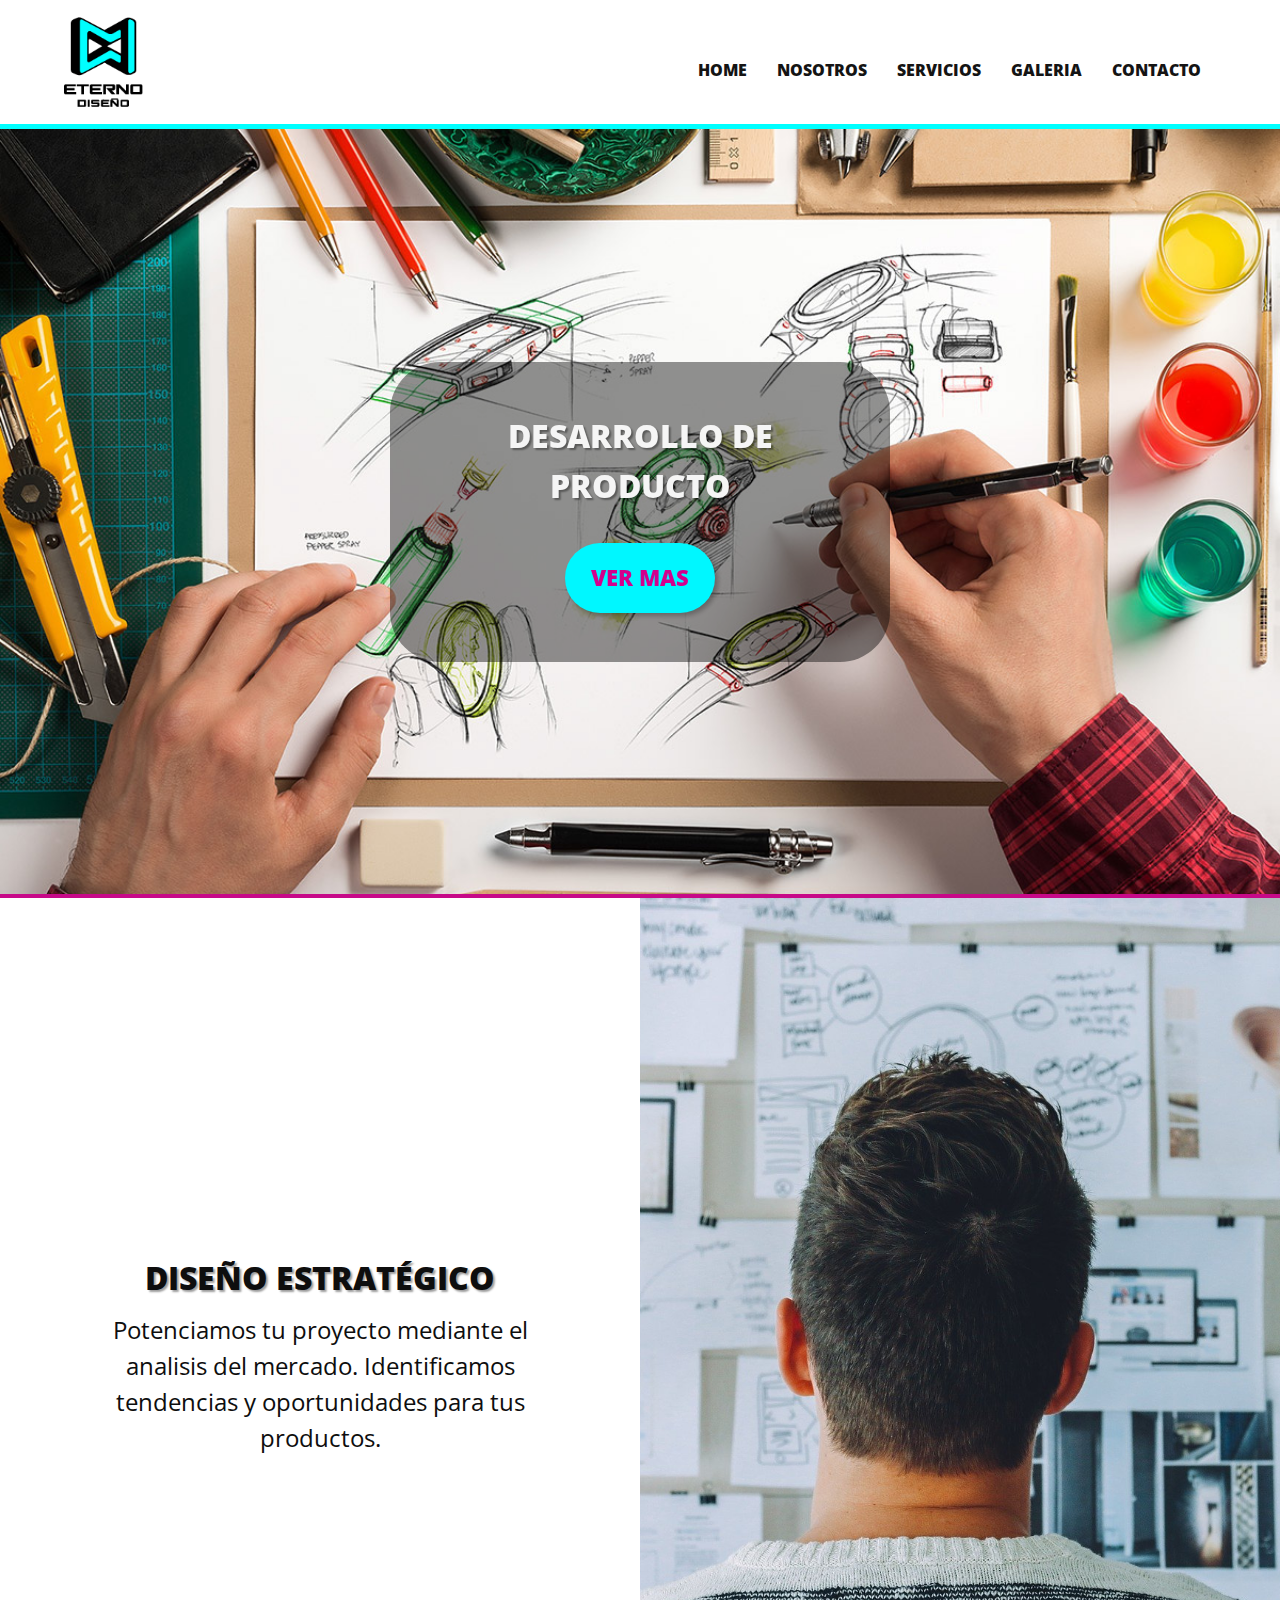
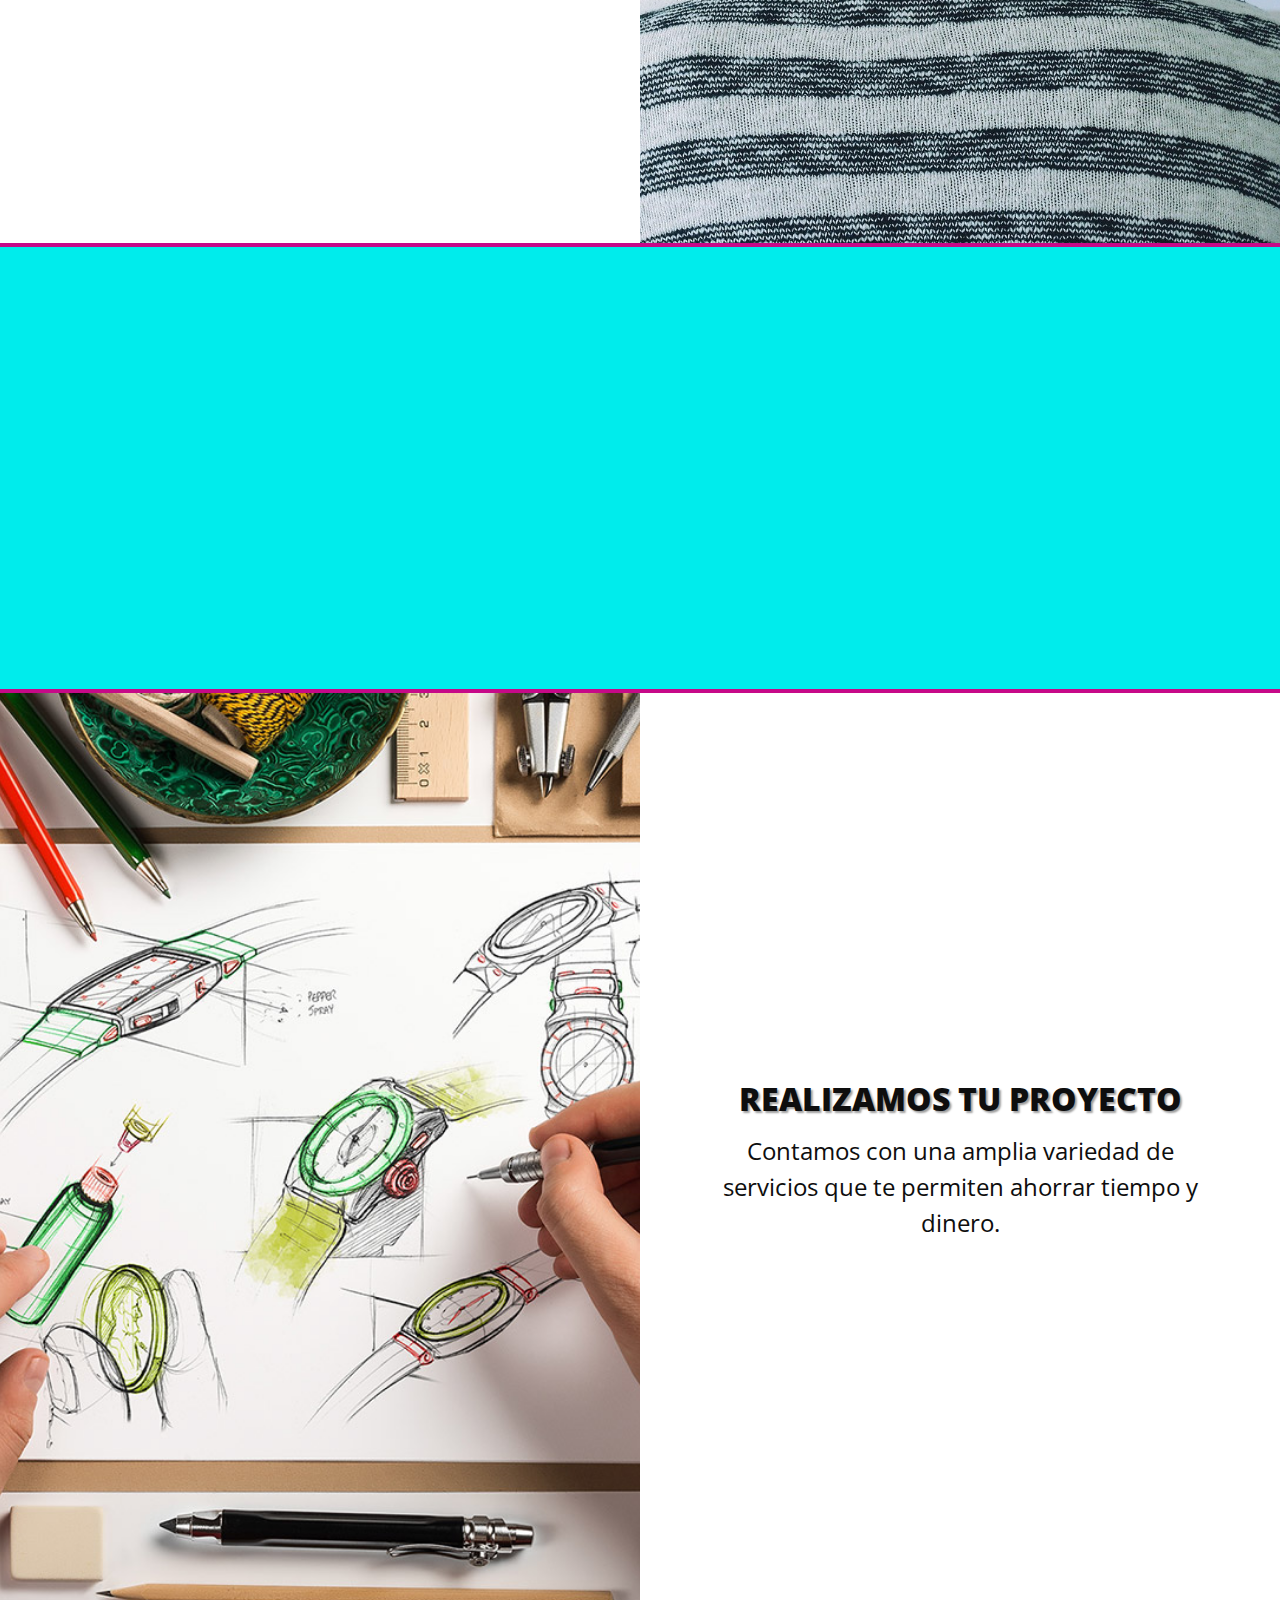
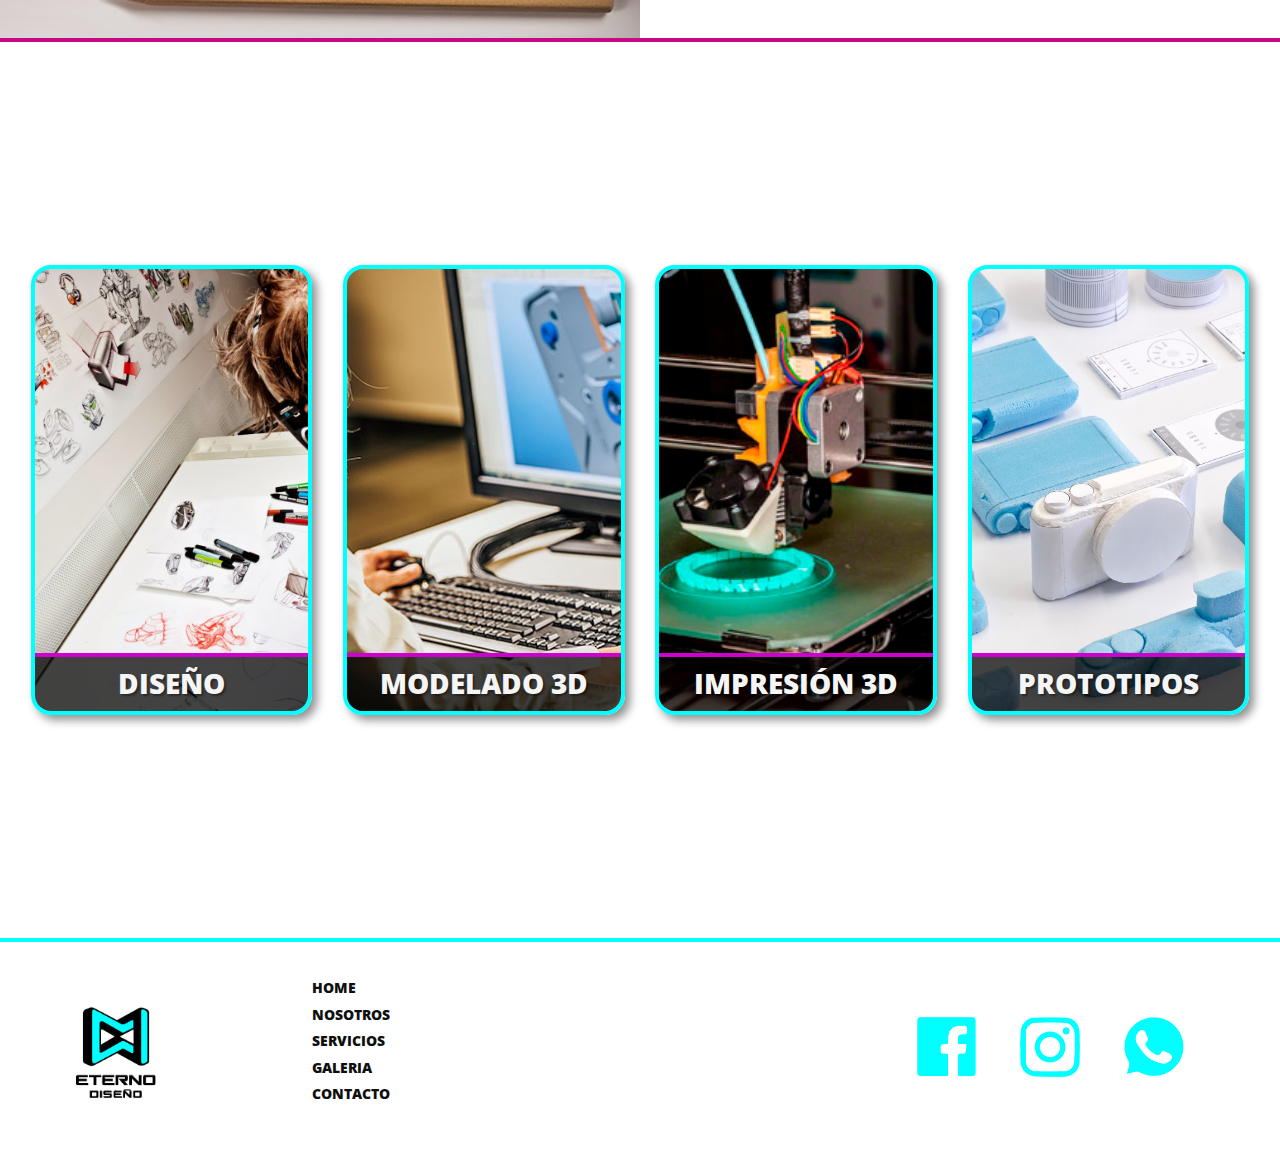
==== commit 7458a319: "fix img galeria-add boxico and img home" ====
--- a/index.html
+++ b/index.html
@@ -12,6 +12,8 @@
     <!-----------favicon----------------------------------------------------------->
     <link rel="shortcut icon" href="media/favicon.ico" type="image/x-icon">
     <link rel="icon" href="media/" type="image/x-icon">
+    <!-----------boxicons--------------------------------------------------------->
+    <link href='https://unpkg.com/boxicons@2.0.8/css/boxicons.min.css' rel='stylesheet'>
 </head>
     <body>
         <div id="header" class="container-fluid  px-5 py-1">
@@ -49,7 +51,7 @@
                   <div class="carousel-item img-prototipo w-100"></div>
                   <div class="carousel-caption d-flex align-items-around p-0">
                     <div class="textSlide d-flex flex-column align-items-center justify-content-around text-uppercase text-center m-auto p-5">
-                        <h1>soluciones de diseño a medida</h1>
+                        <h1>desarrollo de producto</h1>
                         <button type="button" class=" boton btn rounded-pill upp text-uppercase  ">ver mas</button>
                     </div>
                   </div>
@@ -58,26 +60,28 @@
         </header>
         <div class="contNosotros">
             <div class="textNosotros">
-                <p class="tituloSec">Nosotros</p>
-                <p>Somos un equipo ipsum dolor sit amet, consectetur adipisicing elit.</p>
+                <p class="tituloSec">diseño estratégico</p>    
+                <p>Potenciamos tu proyecto mediante el analisis del mercado. Identificamos tendencias y oportunidades para tus productos.</p>
+                
+                <p></p>
             </div>
             <div class="imgNosotros"></div>
         </div>
         <div class="contBeneficios">
             <div class="beneficio wow animate__animated animate__bounceInLeft">
-                <img src="media/bene-04.png" class="icon" alt="">
-                <p>enfoque multidisciplinario</p>
+                <i class='bx bxs-network-chart' style='color:#ffff'></i>
+                <p>multiple enfoque</p>
             </div>
             <div class="beneficio wow animate__animated animate__bounceInLeft">
-                <img src="media/bene-04.png" class="icon" alt="">
+                <i class='bx bxs-cog' style='color:#ffff'  ></i>
                 <p>variedad de servicios</p>
             </div>
             <div class="beneficio wow animate__animated animate__bounceInLeft">
-                <img src="media/bene-04.png" class="icon" alt="">
+                <i class='bx bx-award' style='color:#ffff'></i>
                 <p>calidad de producto</p>
             </div>
             <div class="beneficio wow animate__animated animate__bounceInLeft">
-                <img src="media/bene-04.png" class="icon" alt="">
+                <i class='bx bx-message-rounded-check' style='color:#ffff'  ></i>
                 <p>asesoramiento continuo</p>
             </div>
         </div>
@@ -85,7 +89,7 @@
             <div class="imgProyectos"></div>
             <div class="textProyectos">
                 <p class="tituloSec">realizamos tu proyecto</p>
-                <p>realizamos tu proyecto Lorem ipsum dolor sit amet consectetur adipisicing elit..</p>
+                <p>Contamos con una amplia variedad de servicios que te permiten ahorrar tiempo y dinero.</p>
             </div>
         </div>
         <div class="contServicios">
--- a/css/estilos.css
+++ b/css/estilos.css
@@ -193,13 +193,13 @@
       -ms-flex-pack: center;
           justify-content: center;
   font-size: 1.5rem;
-  padding: 0 80px;
+  padding: 0 30px;
 }
 
 .contNosotros .imgNosotros {
   height: 50vh;
   width: 100%;
-  background-image: url(../media/nosotross.jpg);
+  background-image: url(../media/estrategico.jpg);
   background-position: center;
   background-size: cover;
 }
@@ -243,16 +243,17 @@
   margin-top: 70px;
 }
 
-.contBeneficios .icon {
+.contBeneficios .beneficio i {
+  font-size: 9rem;
   margin-bottom: 20px;
 }
 
-.contBeneficios p {
+.contBeneficios .beneficio p {
   text-transform: uppercase;
-  color: #313131;
+  color: #006161;
   width: 32%;
   font-weight: 800;
-  font-size: 1rem;
+  font-size: 1.3rem;
   margin: 0;
   text-align: center;
 }
@@ -278,7 +279,7 @@
       -ms-flex-pack: center;
           justify-content: center;
   font-size: 1.5rem;
-  padding: 0 80px;
+  padding: 0 30px;
 }
 
 .contProyectos .imgProyectos {
@@ -426,6 +427,12 @@
 @media (min-width: 576px) and (max-width: 767px) {
   .slideHome .boton {
     display: none;
+  }
+  .contNosotros .textNosotros {
+    padding: 0 80px;
+  }
+  .contProyectos .textProyectos {
+    padding: 0 80px;
   }
 }
 
@@ -538,7 +545,7 @@
     -webkit-transform: scale(1.1);
             transform: scale(1.1);
     border: 3px solid magenta;
-    color: magenta;
+    color: #ff00ff;
   }
   .contNosotros, .contProyectos {
     height: 105vh;
@@ -551,6 +558,7 @@
     width: 50%;
     background-color: white;
     color: #0e0e0e;
+    padding: 80px;
   }
   .contBeneficios {
     -webkit-box-orient: horizontal;
@@ -578,6 +586,7 @@
     height: 100%;
     background-color: white;
     color: #0e0e0e;
+    padding: 80px;
   }
   .contServicios {
     -webkit-box-orient: horizontal;
@@ -992,6 +1001,8 @@
 .galeria .itemGaleria {
   margin: 0 !important;
   padding: 20px;
+  min-height: 300px;
+  max-width: 400px;
 }
 
 .galeria .itemGaleria img {
@@ -1002,12 +1013,13 @@
      object-fit: cover;
   -webkit-box-shadow: 5px 5px 10px #00000071;
           box-shadow: 5px 5px 10px #00000071;
+  border: 3px solid cyan;
 }
 
 .galeria .itemGaleria img:hover {
   -webkit-transform: scale(115%);
           transform: scale(115%);
-  border: 4px solid #d400d4;
+  border: 3px solid magenta;
   -webkit-transition: all 800ms;
   transition: all 800ms;
 }
@@ -1085,7 +1097,7 @@
   -webkit-transform: scale(1.1);
           transform: scale(1.1);
   border: 3px solid magenta;
-  color: magenta;
+  color: #ff00ff;
 }
 
 .contContacto .contacto {
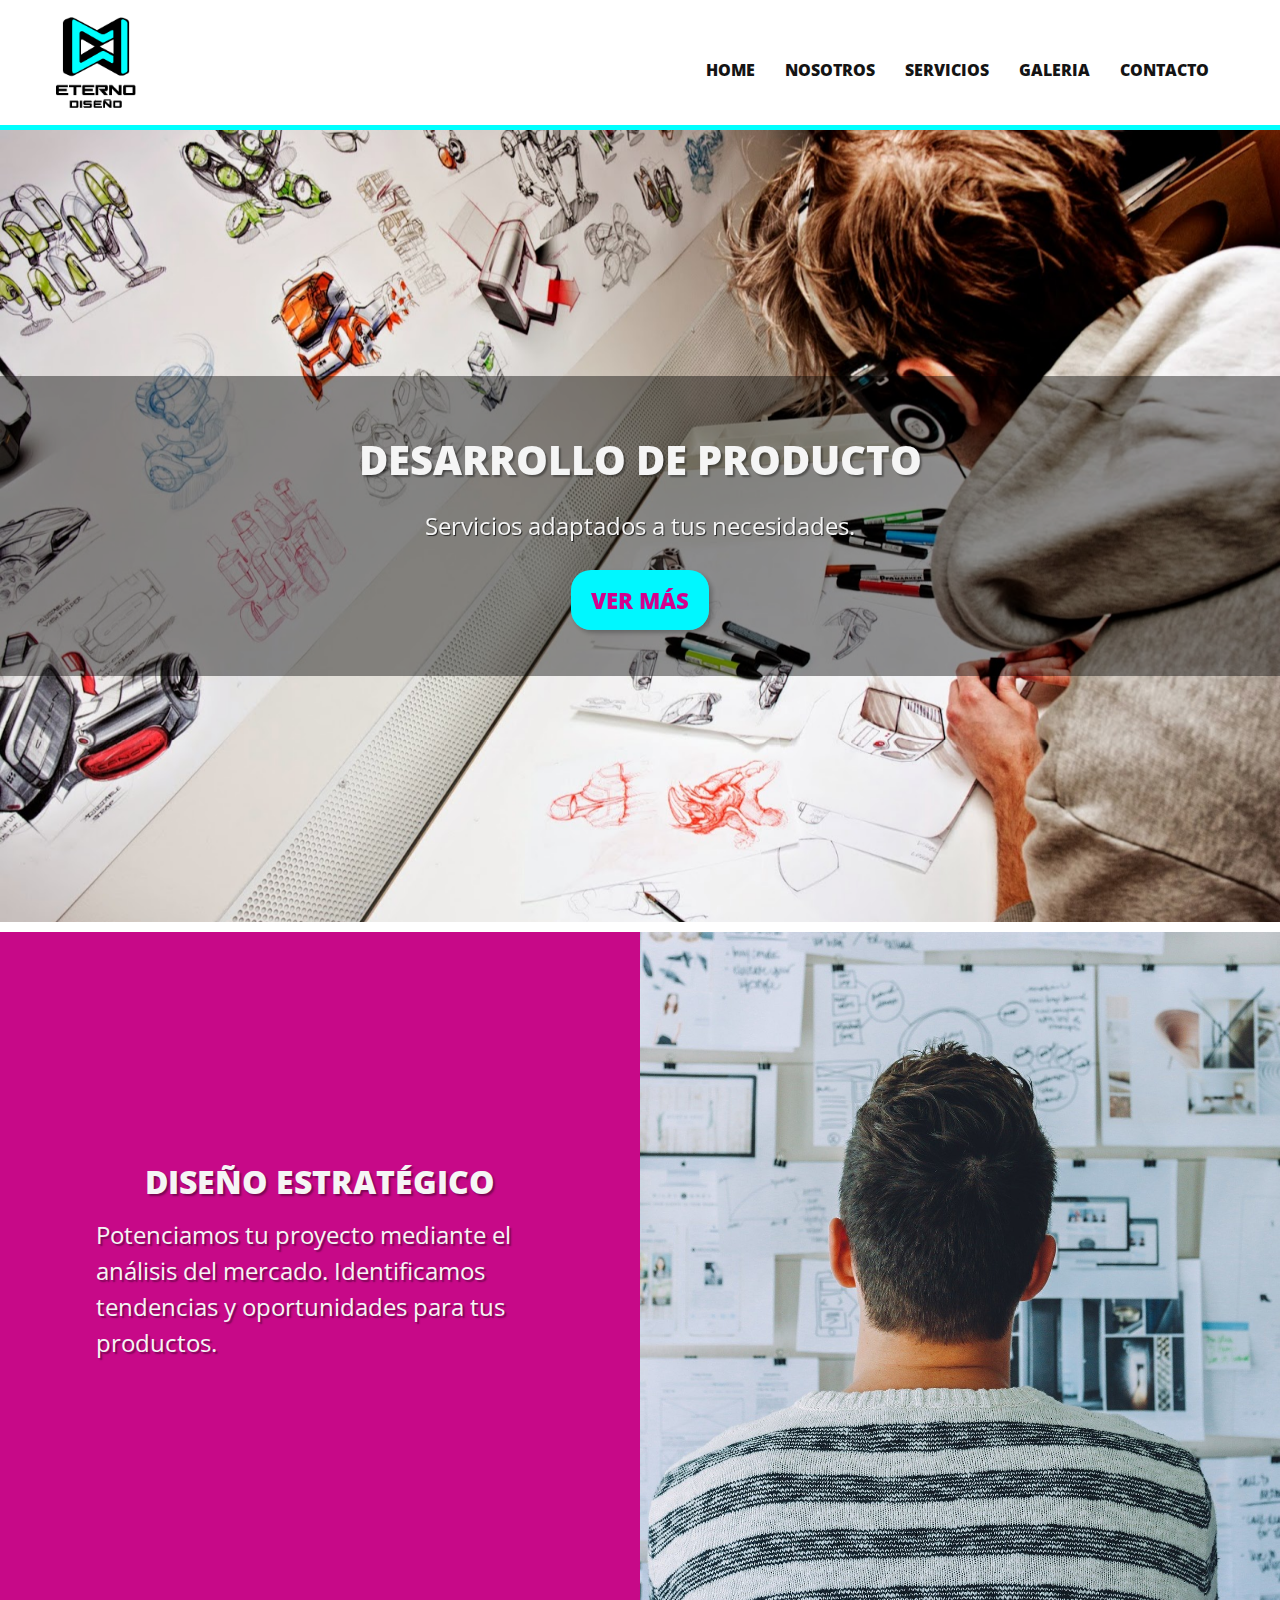
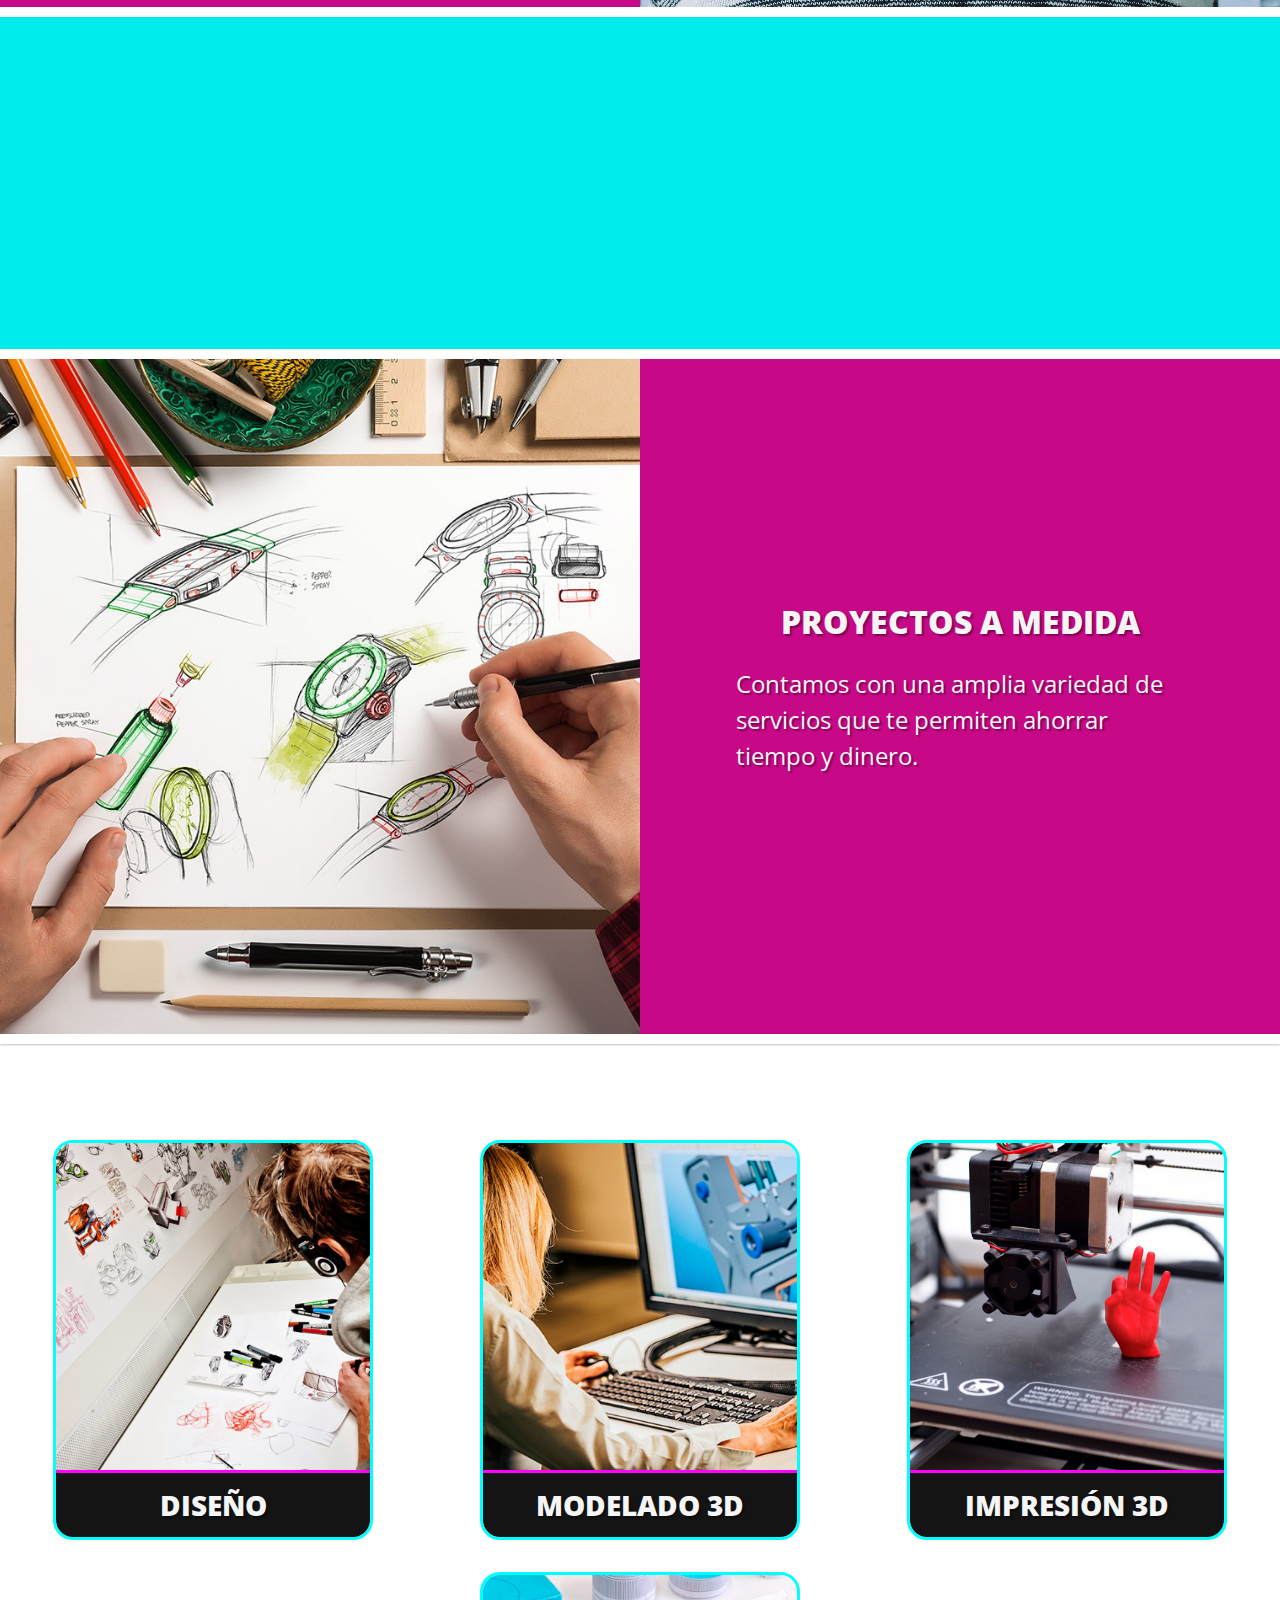
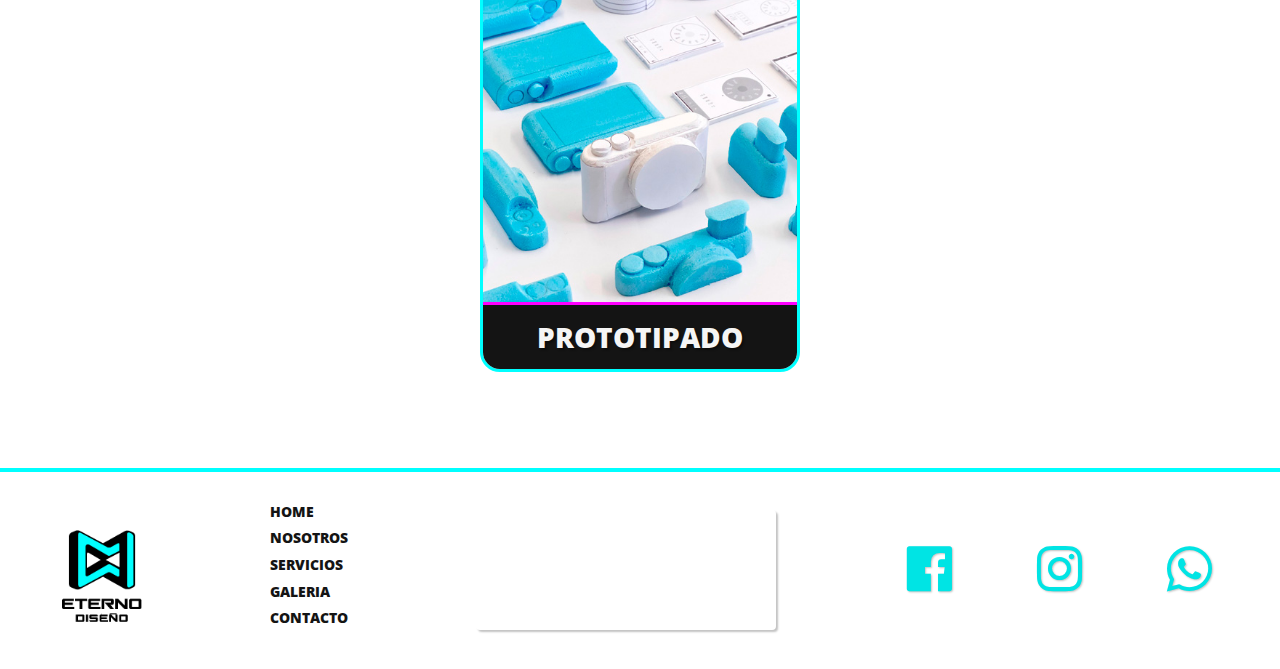
==== commit deb6834c: "Fix code Home, header and footer" ====
--- a/index.html
+++ b/index.html
@@ -16,10 +16,10 @@
     <link href='https://unpkg.com/boxicons@2.0.8/css/boxicons.min.css' rel='stylesheet'>
 </head>
     <body>
-        <div id="header" class="container-fluid  px-5 py-1">
+        <div id="header" class="container-fluid  px-3 py-1">
             <nav class="navbar navbar-expand-lg navbar-light">
-                <a class="navbar-brand" href="index.html"><img src="media/logo.png" class="logo mb-100px" alt="logo"></a>
-                <button class="navbar-toggler bg-transparent border border-dark" type="button" data-toggle="collapse" data-target="#navbarNav" aria-controls="navbarNav" aria-expanded="false" aria-label="Toggle navigation">
+                <a class="navbar-brand" href="index.html"><img src="media/logo.png" class="logo" alt="logo"></a>
+                <button class="navbar-toggler bg-transparent border border-dark " type="button" data-toggle="collapse" data-target="#navbarNav" aria-controls="navbarNav" aria-expanded="false" aria-label="Toggle navigation">
                   <span class="navbar-toggler-icon"></span>
                 </button>
                 <div class="collapse navbar-collapse" id="navbarNav">
@@ -43,74 +43,97 @@
                 </div>
             </nav>
         </div><!--fin header-->
-        <header class="slideHome container-fluid p-0">
-            <div id="carouselExampleSlidesOnly" class="carousel slide" data-ride="carousel" data-interval="3000">
-                <div class="carousel-inner">
-                  <div class="carousel-item active img-diseno w-100"></div>
-                  <div class="carousel-item img-proceso w-100"></div>
-                  <div class="carousel-item img-prototipo w-100"></div>
-                  <div class="carousel-caption d-flex align-items-around p-0">
-                    <div class="textSlide d-flex flex-column align-items-center justify-content-around text-uppercase text-center m-auto p-5">
-                        <h1>desarrollo de producto</h1>
-                        <button type="button" class=" boton btn rounded-pill upp text-uppercase  ">ver mas</button>
-                    </div>
-                  </div>
-                </div>
+        <div id="carouselExampleFade" class="carousel slide carousel-fade" data-ride="carousel">
+          <div class="carousel-inner">
+            <div class="carousel-item active">
+              <img src="media/proceso.jpg" srcset="media/proceso-sm.jpg 480w, media/proceso.jpg 800w" class="d-block w-100" data-interval="10000" alt="proceso">
             </div>
-        </header>
-        <div class="contNosotros">
-            <div class="textNosotros">
-                <p class="tituloSec">diseño estratégico</p>    
-                <p>Potenciamos tu proyecto mediante el analisis del mercado. Identificamos tendencias y oportunidades para tus productos.</p>
-                
-                <p></p>
+            <div class="carousel-item">
+              <img loading="lazy" src="media/diseno.jpg" srcset="media/diseno-sm.jpg 480w, media/diseno.jpg 800w" class="d-block w-100" data-interval="10000" alt="diseno">
             </div>
-            <div class="imgNosotros"></div>
+            <div class="carousel-item">
+              <img loading="lazy" src="media/prototipo.jpg" srcset="media/prototipo-sm.jpg 480w, media/prototipo.jpg 800w" class="d-block w-100" data-interval="10000" alt="prototipo">
+            </div>
+            <div class="carousel-caption m-0 d-flex flex-column align-items-center p-0">
+              <div class="textSlide d-flex flex-column align-items-center justify-content-center text-center m-auto p-0">
+                  <h1 class="m-0 mb-lg-3 ">desarrollo de producto</h1>
+                  <p class="px-5 pt-2 m-0 mb-lg-3">Servicios adaptados a tus necesidades.</p>
+                  <div class="mt-4 d-none d-lg-inline-block"><a href="procesos-servicios-diseno.html" class="boton">ver más</a></div>
+              </div>
+            </div>
+          </div>
         </div>
-        <div class="contBeneficios">
-            <div class="beneficio wow animate__animated animate__bounceInLeft">
-                <i class='bx bxs-network-chart' style='color:#ffff'></i>
-                <p>multiple enfoque</p>
+        <div class="contNosotros d-flex flex-wrap">
+            <div class="textNosotros d-flex flex-column align-items-center justify-content-center text-center text-lg-left col-12 col-lg-6 py-6 px-4 px-md-5">
+                <h2>diseño estratégico</h2>    
+                <p class="px-md-5">Potenciamos tu proyecto mediante el análisis del mercado. Identificamos tendencias y oportunidades para tus productos.</p>
             </div>
-            <div class="beneficio wow animate__animated animate__bounceInLeft">
-                <i class='bx bxs-cog' style='color:#ffff'  ></i>
-                <p>variedad de servicios</p>
+            <div class="imgNosotros col-12 col-lg-6"></div>
+        </div>
+        <div class="contBeneficios d-flex flex-wrap py-5 py-lg-0">
+            <div class="beneficio col-12 col-md-6 col-lg-3 d-flex flex-column align-items-center py-6 py-lg-5 px-5 wow animate__animated animate__bounceInLeft">
+                <i class='bx bxs-network-chart mb-3' style='color:#ffff'></i>
+                <p class="text-center px-6">enfoque múltiple</p>
             </div>
-            <div class="beneficio wow animate__animated animate__bounceInLeft">
-                <i class='bx bx-award' style='color:#ffff'></i>
-                <p>calidad de producto</p>
+            <div class="beneficio col-12 col-md-6 col-lg-3 d-flex flex-column align-items-center py-6 py-lg-5 px-5 wow animate__animated animate__bounceInLeft">
+                <i class='bx bxs-cog mb-3' style='color:#ffff'></i>
+                <p class="text-center px-5">variedad de servicios</p>
             </div>
-            <div class="beneficio wow animate__animated animate__bounceInLeft">
-                <i class='bx bx-message-rounded-check' style='color:#ffff'  ></i>
-                <p>asesoramiento continuo</p>
+            <div class="beneficio col-12 col-md-6 col-lg-3 d-flex flex-column align-items-center py-6 py-lg-5 px-5 wow animate__animated animate__bounceInLeft">
+                <i class='bx bx-award mb-3' style='color:#ffff'></i>
+                <p class="text-center px-5">calidad de producto</p>
+            </div>
+            <div class="beneficio col-12 col-md-6 col-lg-3 d-flex flex-column align-items-center py-6 py-lg-5 px-5 wow animate__animated animate__bounceInLeft">
+                <i class='bx bx-message-rounded-check mb-3' style='color:#ffff'  ></i>
+                <p class="text-center px-5">asesoramiento continuo</p>
             </div>
         </div>
-        <div class="contProyectos">
-            <div class="imgProyectos"></div>
-            <div class="textProyectos">
-                <p class="tituloSec">realizamos tu proyecto</p>
-                <p>Contamos con una amplia variedad de servicios que te permiten ahorrar tiempo y dinero.</p>
+        <div class="contProyectos d-flex flex-wrap">
+            <div class="imgProyectos col-12 col-lg-6"></div>
+            <div class="textProyectos d-flex flex-column align-items-center justify-content-center text-center text-lg-left col-12 col-lg-6 py-6 px-4 px-md-5">
+                <h2 class="mb-4">proyectos a medida</h2>
+                <p class="px-md-5">Contamos con una amplia variedad de servicios que te permiten ahorrar tiempo y dinero.</p>
             </div>
         </div>
-        <div class="contServicios">
-            <div class="serv-proceso">
-                <h3>diseño</h3>
-            </div>
-            <div class="serv-modelado">
-                <h3>modelado 3d</h3>
-            </div>
-            <div class="serv-impresion">
-                <h3>impresión 3d</h3>
-            </div>
-            <div class="serv-prototipo">
-                <h3>prototipos</h3>
-            </div>
+        <div class="contServicios d-flex justify-content-around flex-wrap">
+            <div class="card cardServicio">
+                <a href="procesos-servicios-diseno.html#contDisenoProducto" class="h-100 text-decoration-none">
+                  <img src="media/proceso-xs.jpg" class="card-img-top" alt="diseño">
+                  <div class="card-body p-3">
+                    <h3 class="card-text">diseño</h3>
+                  </div>
+                </a>
+              </div>
+              <div class="card cardServicio">
+                <a href="procesos-servicios-diseno.html#contModelado3d" class="h-100 text-decoration-none">
+                  <img src="media/modelado-xs.jpg" class="card-img-top" alt="modelado 3d">
+                  <div class="card-body p-3">
+                    <h3 class="card-text">modelado 3d</h3>
+                  </div>
+                </a>
+              </div>
+              <div class="card cardServicio">
+                <a href="procesos-servicios-diseno.html#contImpre3d" class="h-100 text-decoration-none">
+                  <img src="media/impresion-xs.jpg" class="card-img-top" alt="impresion 3d">
+                  <div class="card-body p-3">
+                    <h3 class="card-text">impresión 3d</h3>
+                  </div>
+                </a>
+              </div>
+              <div class="card cardServicio ">
+                <a href="procesos-servicios-diseno.html#contPrototipos" class="h-100 text-decoration-none">
+                  <img src="media/prototipo-xs.jpg" class="card-img-top" alt="prototipos">
+                  <div class="card-body p-3">
+                    <h3 class="card-text">prototipado</h3>
+                  </div>
+                </a>
+              </div>
         </div>
-        <div id="footer">
-            <div class="logo">
+        <div id="footer" class="w-100 d-flex justify-content-around align-items-center py-4">
+            <div class="logo d-none d-lg-block">
                 <a href="index.html"><img src="media/logo.png" alt="logo"></a>
             </div>
-            <nav class="navFoot">
+            <nav class="navFoot d-none d-lg-block">
                 <ul>
                     <li><a href="index.html">home</a></li>
                     <li><a href="equipo-diseno.html">nosotros</a></li>
@@ -119,13 +142,13 @@
                     <li><a href="contacto.html">contacto</a></li>
                 </ul>
             </nav>
-            <div class="maps">
+            <div class="maps d-none d-lg-block rounded">
                 <iframe src="https://www.google.com/maps/embed?pb=!1m18!1m12!1m3!1d3287.7793580456873!2d-58.494527784577535!3d-34.50847755997239!2m3!1f0!2f0!3f0!3m2!1i1024!2i768!4f13.1!3m3!1m2!1s0x95bcb1160d982657%3A0x75974f78c88a0068!2sAv.%20Maip%C3%BA%203000%2C%20Olivos%2C%20Provincia%20de%20Buenos%20Aires!5e0!3m2!1ses!2sar!4v1624334512117!5m2!1ses!2sar" title="maps" style="border:0;" allowfullscreen="" loading="lazy"></iframe>
             </div>
-            <div class="social">
-                <a href="#"><img src="media/faceb.png" alt="facebook"></a>
-                <a href="#"><img src="media/insta.png" alt="instagram"></a>
-                <a href="#"><img src="media/whats.png" alt="whatsapp"></a>
+            <div class="social  d-flex justify-content-between ">
+                <a href="#"><i class='bx bxl-facebook-square' style='color:#00e4e4' ></i></a>
+                <a href="#"><i class='bx bxl-instagram' style='color:#00e4e4'  ></i></a>
+                <a href="#"><i class='bx bxl-whatsapp' style='color:#00e4e4'  ></i></a>
             </div>
         </div>
         <!--bootstrap jscrip-------------------->
--- a/css/estilos.css
+++ b/css/estilos.css
@@ -1,1270 +1,5 @@
-@import url("https://fonts.googleapis.com/css2?family=Open+Sans:wght@400;700;800&display=swap");
-* {
-  margin: 0;
-  padding: 0;
-}
-
-/*---------------------------------------------REGLAS GENERALES----*/
-body {
-  font-family: 'Open Sans', sans-serif;
-  /*background-color: rgb(53, 53, 53);*/
-}
-
-h1 {
-  text-transform: uppercase;
-  font-size: 2rem;
-  font-weight: 800;
-  margin-bottom: 10px;
-  text-align: center;
-  text-shadow: 2px 2px 2px rgba(0, 0, 0, 0.384);
-  line-height: 50px;
-}
-
-h2 {
-  text-transform: uppercase;
-  font-size: 2rem;
-  font-weight: 800;
-  margin-bottom: 10px;
-  text-align: center;
-  text-shadow: 2px 2px 2px rgba(0, 0, 0, 0.384);
-  line-height: 50px;
-}
-
-h3 {
-  text-transform: uppercase;
-  font-weight: 800;
-  margin-bottom: 10px;
-  text-align: center;
-  text-shadow: 2px 2px 2px rgba(0, 0, 0, 0.384);
-}
-
-.tituloSec {
-  text-transform: uppercase;
-  font-size: 2rem;
-  font-weight: 800;
-  margin-bottom: 10px;
-  text-align: center;
-  text-shadow: 2px 2px 2px rgba(0, 0, 0, 0.384);
-}
-
-/*----------MAP-ANCHOS--------------------*/
-.bloque-s {
-  width: 25%;
-}
-
-.bloque-m {
-  width: 50%;
-}
-
-.bloque-l {
-  width: 75%;
-}
-
-.bloque-f {
-  width: 100%;
-}
-
-.botonDeg-1 {
-  color: linear-gradient(0deg, #c100cf 11%, #5184ea 56%, #00e4ff 110%);
-}
-
-.botonDeg-2 {
-  color: linear-gradient(0deg, #c100cf 12%, #5184ea 102%, #00e4ff 210%);
-}
-
-.botonDeg-3 {
-  color: linear-gradient(0deg, #c100cf 13%, #5184ea 148%, #00e4ff 310%);
-}
-
-#header {
-  border-bottom: 4px solid magenta;
-  background-color: cyan;
-}
-
-#header .logo {
-  max-width: 90px;
-  max-height: 90px;
-}
-
-#header .navbar-toggler {
-  border: none !important;
-  font-size: 2.5rem;
-}
-
-#header .navbar-collapse {
-  padding: 50px;
-  margin-top: 15px;
-}
-
-#header .nav-item a {
-  color: #141414;
-  font-weight: 800;
-  text-transform: uppercase;
-  padding: 15px;
-}
-
-#header .nav-item a:hover {
-  color: #dd00dd;
-  -webkit-transform: scale(108%);
-          transform: scale(108%);
-}
-
-/*------------------------------------------------MEDIDA L---*/
-@media (min-width: 992px) {
-  #header {
-    background-color: white;
-    border-bottom: 5px solid cyan;
-    -webkit-box-pack: justify;
-        -ms-flex-pack: justify;
-            justify-content: space-between;
-  }
-  #header .navbar-collapse {
-    padding: 0px;
-  }
-  #header .nav-item a {
-    margin-bottom: 0px;
-  }
-}
-
-/*-------------------HOME-----------*/
-.slideHome {
-  border-bottom: 4px solid cyan;
-}
-
-.slideHome .carousel-item.img-diseno {
-  background-image: url(../media/diseno.jpg);
-  background-position: center;
-  background-size: cover;
-  height: 85vh;
-}
-
-.slideHome .carousel-item.img-proceso {
-  background-image: url(../media/proceso.jpg);
-  background-position: center;
-  background-size: cover;
-  height: 85vh;
-}
-
-.slideHome .carousel-item.img-prototipo {
-  background-image: url(../media/prototipo.jpg);
-  background-position: center;
-  background-size: cover;
-  height: 85vh;
-}
-
-.slideHome .carousel-caption {
-  height: 100%;
-  width: 100%;
-  top: 0;
-  left: 0;
-}
-
-.slideHome .carousel-caption .textSlide {
-  background-color: #0000006c;
-  color: whitesmoke;
-  width: 100%;
-  height: 200px;
-  font-size: 2rem;
-  font-weight: 800;
-}
-
-.slideHome .carousel-caption .textSlide .boton {
-  display: none;
-}
-
-/*----------------NOSOTROS----------------------*/
-.contNosotros {
-  background-color: #c70988;
-}
-
-.contNosotros .textNosotros {
-  height: 50vh;
-  width: 100%;
-  text-align: center;
-  color: whitesmoke;
-  display: -webkit-box;
-  display: -ms-flexbox;
-  display: flex;
-  -webkit-box-orient: vertical;
-  -webkit-box-direction: normal;
-      -ms-flex-direction: column;
-          flex-direction: column;
-  -webkit-box-pack: center;
-      -ms-flex-pack: center;
-          justify-content: center;
-  font-size: 1.5rem;
-  padding: 0 30px;
-}
-
-.contNosotros .imgNosotros {
-  height: 50vh;
-  width: 100%;
-  background-image: url(../media/estrategico.jpg);
-  background-position: center;
-  background-size: cover;
-}
-
-/*-----------------BENEFICIOS------------------------*/
-.contBeneficios {
-  background-color: #00ecec;
-  width: 100%;
-  display: -webkit-box;
-  display: -ms-flexbox;
-  display: flex;
-  -webkit-box-orient: vertical;
-  -webkit-box-direction: normal;
-      -ms-flex-direction: column;
-          flex-direction: column;
-  -webkit-box-align: center;
-      -ms-flex-align: center;
-          align-items: center;
-  -ms-flex-pack: distribute;
-      justify-content: space-around;
-  -webkit-box-sizing: border-box;
-          box-sizing: border-box;
-  padding-bottom: 70px;
-}
-
-.contBeneficios .beneficio {
-  width: 100%;
-  display: -webkit-box;
-  display: -ms-flexbox;
-  display: flex;
-  -webkit-box-orient: vertical;
-  -webkit-box-direction: normal;
-      -ms-flex-direction: column;
-          flex-direction: column;
-  -webkit-box-pack: space-evenly;
-      -ms-flex-pack: space-evenly;
-          justify-content: space-evenly;
-  -webkit-box-align: center;
-      -ms-flex-align: center;
-          align-items: center;
-  margin-top: 70px;
-}
-
-.contBeneficios .beneficio i {
-  font-size: 9rem;
-  margin-bottom: 20px;
-}
-
-.contBeneficios .beneficio p {
-  text-transform: uppercase;
-  color: #006161;
-  width: 32%;
-  font-weight: 800;
-  font-size: 1.3rem;
-  margin: 0;
-  text-align: center;
-}
-
-/*-------------------PROYECTOS------------------*/
-.contProyectos {
-  background-color: #c70988;
-}
-
-.contProyectos .textProyectos {
-  height: 50vh;
-  width: 100%;
-  text-align: center;
-  color: whitesmoke;
-  display: -webkit-box;
-  display: -ms-flexbox;
-  display: flex;
-  -webkit-box-orient: vertical;
-  -webkit-box-direction: normal;
-      -ms-flex-direction: column;
-          flex-direction: column;
-  -webkit-box-pack: center;
-      -ms-flex-pack: center;
-          justify-content: center;
-  font-size: 1.5rem;
-  padding: 0 30px;
-}
-
-.contProyectos .imgProyectos {
-  height: 50vh;
-  width: 100%;
-  background-image: url(../media/diseno.jpg);
-  background-position: center;
-  background-size: cover;
-}
-
-/*---------------SERVICIOS-----------------------------------------------*/
-.contServicios {
-  width: 100%;
-  color: whitesmoke;
-  display: -webkit-box;
-  display: -ms-flexbox;
-  display: flex;
-  -webkit-box-orient: vertical;
-  -webkit-box-direction: normal;
-      -ms-flex-direction: column;
-          flex-direction: column;
-  -webkit-box-align: center;
-      -ms-flex-align: center;
-          align-items: center;
-  padding-bottom: 70px;
-}
-
-.contServicios .serv-proceso {
-  background-image: url(../media/proceso.jpg);
-  height: 50vh;
-  width: 80%;
-  background-position: center;
-  background-size: cover;
-  text-align: center;
-  text-transform: uppercase;
-  font-weight: 800;
-  font-size: 1.3rem;
-  display: -webkit-box;
-  display: -ms-flexbox;
-  display: flex;
-  -webkit-box-align: end;
-      -ms-flex-align: end;
-          align-items: flex-end;
-  -webkit-box-pack: center;
-      -ms-flex-pack: center;
-          justify-content: center;
-  border: 5px  solid cyan;
-  border-radius: 20px;
-  overflow: hidden;
-  margin-top: 70px;
-  -webkit-box-shadow: 5px 5px 10px #00000071;
-          box-shadow: 5px 5px 10px #00000071;
-}
-
-.contServicios .serv-modelado {
-  background-image: url(../media/modelado.jpg);
-  height: 50vh;
-  width: 80%;
-  background-position: center;
-  background-size: cover;
-  text-align: center;
-  text-transform: uppercase;
-  font-weight: 800;
-  font-size: 1.3rem;
-  display: -webkit-box;
-  display: -ms-flexbox;
-  display: flex;
-  -webkit-box-align: end;
-      -ms-flex-align: end;
-          align-items: flex-end;
-  -webkit-box-pack: center;
-      -ms-flex-pack: center;
-          justify-content: center;
-  border: 5px  solid cyan;
-  border-radius: 20px;
-  overflow: hidden;
-  margin-top: 70px;
-  -webkit-box-shadow: 5px 5px 10px #00000071;
-          box-shadow: 5px 5px 10px #00000071;
-}
-
-.contServicios .serv-impresion {
-  background-image: url(../media/impresion.jpg);
-  height: 50vh;
-  width: 80%;
-  background-position: center;
-  background-size: cover;
-  text-align: center;
-  text-transform: uppercase;
-  font-weight: 800;
-  font-size: 1.3rem;
-  display: -webkit-box;
-  display: -ms-flexbox;
-  display: flex;
-  -webkit-box-align: end;
-      -ms-flex-align: end;
-          align-items: flex-end;
-  -webkit-box-pack: center;
-      -ms-flex-pack: center;
-          justify-content: center;
-  border: 5px  solid cyan;
-  border-radius: 20px;
-  overflow: hidden;
-  margin-top: 70px;
-  -webkit-box-shadow: 5px 5px 10px #00000071;
-          box-shadow: 5px 5px 10px #00000071;
-}
-
-.contServicios .serv-prototipo {
-  background-image: url(../media/prototipo.jpg);
-  height: 50vh;
-  width: 80%;
-  background-position: center;
-  background-size: cover;
-  text-align: center;
-  text-transform: uppercase;
-  font-weight: 800;
-  font-size: 1.3rem;
-  display: -webkit-box;
-  display: -ms-flexbox;
-  display: flex;
-  -webkit-box-align: end;
-      -ms-flex-align: end;
-          align-items: flex-end;
-  -webkit-box-pack: center;
-      -ms-flex-pack: center;
-          justify-content: center;
-  border: 5px  solid cyan;
-  border-radius: 20px;
-  overflow: hidden;
-  margin-top: 70px;
-  -webkit-box-shadow: 5px 5px 10px #00000071;
-          box-shadow: 5px 5px 10px #00000071;
-}
-
-.contServicios h3 {
-  width: 100%;
-  background-color: #000000b9;
-  margin: 0;
-  padding: 10px 0;
-  border-top: 4px solid #ce00ce;
-}
-
-/*----------------------------media queries---------------------------*/
-@media (min-width: 576px) and (max-width: 767px) {
-  .slideHome .boton {
-    display: none;
-  }
-  .contNosotros .textNosotros {
-    padding: 0 80px;
-  }
-  .contProyectos .textProyectos {
-    padding: 0 80px;
-  }
-}
-
-/*-------------------------------------------------------medida M---*/
-@media (min-width: 768px) and (max-width: 991px) {
-  .slideHome .textSlide {
-    font-size: 5rem;
-  }
-  .slideHome .boton {
-    display: none;
-  }
-  .contNosotros, .contProyectos, .contBeneficios, .contServicios {
-    display: -webkit-box;
-    display: -ms-flexbox;
-    display: flex;
-  }
-  .contNosotros .textNosotros, .contNosotros .imgNosotros, .contProyectos .textProyectos, .contProyectos .imgProyectos {
-    width: 50%;
-    height: 100vh;
-    padding: 60px;
-  }
-  .contBeneficios {
-    -ms-flex-wrap: wrap;
-        flex-wrap: wrap;
-    -webkit-box-orient: horizontal;
-    -webkit-box-direction: normal;
-        -ms-flex-direction: row;
-            flex-direction: row;
-    height: 100vh;
-    padding: 0;
-  }
-  .contBeneficios .beneficio {
-    width: 50%;
-    height: 25vh;
-    margin: 0;
-    -ms-flex-line-pack: center;
-        align-content: center;
-  }
-  .contBeneficios .icon {
-    width: 120px;
-    margin-bottom: 20px;
-  }
-  .contBeneficios p {
-    font-size: 1.2rem;
-    text-align: center;
-    width: 50%;
-  }
-  .contServicios {
-    -ms-flex-wrap: wrap;
-        flex-wrap: wrap;
-    -webkit-box-orient: horizontal;
-    -webkit-box-direction: normal;
-        -ms-flex-direction: row;
-            flex-direction: row;
-    -webkit-box-pack: space-evenly;
-        -ms-flex-pack: space-evenly;
-            justify-content: space-evenly;
-  }
-  .contServicios .serv-proceso, .contServicios .serv-modelado, .contServicios .serv-impresion, .contServicios .serv-prototipo {
-    width: 42%;
-    height: 50vh;
-  }
-}
-
-/*------------------------------------------------MEDIDA L---*/
-@media (min-width: 992px) {
-  #header {
-    background-color: white;
-    border-bottom: 5px solid cyan;
-    -webkit-box-pack: justify;
-        -ms-flex-pack: justify;
-            justify-content: space-between;
-  }
-  .slideHome {
-    border-bottom: 4px solid #c70988;
-  }
-  .slideHome .carousel-caption {
-    height: 100%;
-    width: 100%;
-    top: 0;
-  }
-  .slideHome .carousel-caption .textSlide {
-    background-color: #0000006c;
-    color: whitesmoke;
-    width: 500px;
-    height: 300px;
-    border-radius: 50px;
-    font-size: 2rem;
-    font-weight: 800;
-  }
-  .slideHome .carousel-caption .textSlide .boton {
-    background-color: #00f7ff;
-    text-decoration: none;
-    padding: 10px 20px;
-    border-radius: 20px;
-    border: none;
-    color: #d3008d;
-    font-size: 25px;
-    font-weight: 800;
-    margin-top: 20px;
-    -webkit-box-shadow: 3px 3px 5px #00000046;
-            box-shadow: 3px 3px 5px #00000046;
-    display: block;
-    width: 150px;
-    height: 70px;
-    font-size: 22px;
-  }
-  .slideHome .carousel-caption .textSlide .boton:hover {
-    background-color: cyan;
-    -webkit-transform: scale(1.1);
-            transform: scale(1.1);
-    border: 3px solid magenta;
-    color: #ff00ff;
-  }
-  .contNosotros, .contProyectos {
-    height: 105vh;
-    display: -webkit-box;
-    display: -ms-flexbox;
-    display: flex;
-  }
-  .contNosotros .textNosotros, .contNosotros .imgNosotros {
-    height: 100%;
-    width: 50%;
-    background-color: white;
-    color: #0e0e0e;
-    padding: 80px;
-  }
-  .contBeneficios {
-    -webkit-box-orient: horizontal;
-    -webkit-box-direction: normal;
-        -ms-flex-direction: row;
-            flex-direction: row;
-    height: 50vh;
-    border-top: 4px solid #c70988;
-    border-bottom: 4px solid #c70988;
-    padding: 0;
-  }
-  .contBeneficios .beneficio {
-    margin: 0;
-  }
-  .contBeneficios .beneficio .icon {
-    display: block;
-    width: 120px;
-  }
-  .contBeneficios .beneficio p {
-    width: 80%;
-    text-align: center;
-    font-size: 1.1rem;
-  }
-  .contProyectos .imgProyectos, .contProyectos .textProyectos {
-    height: 100%;
-    background-color: white;
-    color: #0e0e0e;
-    padding: 80px;
-  }
-  .contServicios {
-    -webkit-box-orient: horizontal;
-    -webkit-box-direction: normal;
-        -ms-flex-direction: row;
-            flex-direction: row;
-    -webkit-box-pack: space-evenly;
-        -ms-flex-pack: space-evenly;
-            justify-content: space-evenly;
-    -webkit-box-align: center;
-        -ms-flex-align: center;
-            align-items: center;
-    height: 100vh;
-    padding: 0px;
-    border-top: 4px solid #c70988;
-  }
-  .contServicios .serv-proceso, .contServicios .serv-modelado, .contServicios .serv-impresion, .contServicios .serv-prototipo {
-    height: 50vh;
-    width: 22%;
-    border: 4px solid cyan;
-    background-size: cover;
-    margin: 0;
-  }
-  .contServicios .serv-proceso:hover, .contServicios .serv-modelado:hover, .contServicios .serv-impresion:hover, .contServicios .serv-prototipo:hover {
-    -webkit-transform: scale(1.1);
-            transform: scale(1.1);
-    -webkit-transition: all 600ms;
-    transition: all 600ms;
-  }
-}
-
-.gridNosotros {
-  display: -ms-grid;
-  display: grid;
-      grid-template-areas: "hist"- "ele";
-}
-
-.gridNosotros .contHistoria {
-  height: 110vh;
-  -ms-grid-row: 1;
-  -ms-grid-column: 1;
-  grid-area: hist;
-  display: -webkit-box;
-  display: -ms-flexbox;
-  display: flex;
-  -webkit-box-orient: vertical;
-  -webkit-box-direction: reverse;
-      -ms-flex-direction: column-reverse;
-          flex-direction: column-reverse;
-  background-color: #d9ffff;
-}
-
-.gridNosotros .contHistoria .texthist {
-  width: 100%;
-  height: 50%;
-  display: -webkit-box;
-  display: -ms-flexbox;
-  display: flex;
-  -webkit-box-orient: vertical;
-  -webkit-box-direction: normal;
-      -ms-flex-direction: column;
-          flex-direction: column;
-  -webkit-box-align: center;
-      -ms-flex-align: center;
-          align-items: center;
-  -webkit-box-pack: center;
-      -ms-flex-pack: center;
-          justify-content: center;
-}
-
-.gridNosotros .contHistoria .texthist p {
-  padding: 0 60px;
-  text-align: left;
-}
-
-.gridNosotros .contHistoria .imgHistoria {
-  width: 100%;
-  height: 50%;
-  background-image: url(../media/nosotross.jpg);
-  background-position: center;
-  background-size: cover;
-}
-
-.contElegirnos {
-  height: 110vh;
-  -ms-grid-row: 2;
-  -ms-grid-column: 1;
-  grid-area: ele;
-  display: -webkit-box;
-  display: -ms-flexbox;
-  display: flex;
-  -webkit-box-orient: vertical;
-  -webkit-box-direction: normal;
-      -ms-flex-direction: column;
-          flex-direction: column;
-  background-color: #d9ffff;
-}
-
-.contElegirnos .imgElegirnos {
-  width: 100%;
-  height: 50%;
-  background-image: url(../media/elegirnos.jpg);
-  background-position: center;
-  background-size: cover;
-}
-
-.contElegirnos .textEle {
-  width: 100%;
-  height: 50%;
-  display: -webkit-box;
-  display: -ms-flexbox;
-  display: flex;
-  -webkit-box-orient: vertical;
-  -webkit-box-direction: normal;
-      -ms-flex-direction: column;
-          flex-direction: column;
-  -webkit-box-align: center;
-      -ms-flex-align: center;
-          align-items: center;
-  -webkit-box-pack: center;
-      -ms-flex-pack: center;
-          justify-content: center;
-}
-
-.contElegirnos .textEle p {
-  padding: 0 60px;
-  text-align: left;
-}
-
-/*-------------------------------------media queries-----------------------------------*/
-@media (min-width: 768px) and (max-width: 991px) {
-  .gridNosotros {
-        grid-template-areas: "hist hist"- "ele ele";
-  }
-  .gridNosotros .contHistoria {
-    -webkit-box-orient: horizontal;
-    -webkit-box-direction: normal;
-        -ms-flex-direction: row;
-            flex-direction: row;
-    width: 100%;
-    height: 85vh;
-  }
-  .gridNosotros .contHistoria .texthist {
-    height: 100%;
-  }
-  .gridNosotros .contHistoria .imgHistoria {
-    height: 100%;
-  }
-  .gridNosotros .contElegirnos {
-    -webkit-box-orient: horizontal;
-    -webkit-box-direction: normal;
-        -ms-flex-direction: row;
-            flex-direction: row;
-    width: 100%;
-    height: 85vh;
-  }
-  .gridNosotros .contElegirnos .imgElegirnos {
-    height: 100%;
-  }
-  .gridNosotros .contElegirnos .textEle {
-    height: 100%;
-  }
-}
-
-/*------------------------------------------------MEDIDA L---*/
-@media (min-width: 992px) {
-  .gridNosotros {
-        grid-template-areas: "hist hist"- "ele ele";
-  }
-  .gridNosotros .contHistoria {
-    -webkit-box-orient: horizontal;
-    -webkit-box-direction: normal;
-        -ms-flex-direction: row;
-            flex-direction: row;
-    width: 100%;
-    height: 100vh;
-  }
-  .gridNosotros .contHistoria .texthist {
-    height: 100%;
-  }
-  .gridNosotros .contHistoria .imgHistoria {
-    height: 100%;
-  }
-  .gridNosotros .contElegirnos {
-    -webkit-box-orient: horizontal;
-    -webkit-box-direction: normal;
-        -ms-flex-direction: row;
-            flex-direction: row;
-    width: 100%;
-    height: 100vh;
-  }
-  .gridNosotros .contElegirnos .imgElegirnos {
-    height: 100%;
-  }
-  .gridNosotros .contElegirnos .textEle {
-    height: 100%;
-  }
-}
-
-.imgService {
-  background-position: center;
-  background-size: cover;
-  width: 100%;
-  height: 50vh;
-}
-
-.contDetalleServicio {
-  width: 100%;
-  height: 100vh;
-  background-color: #c70988;
-  display: -webkit-box;
-  display: -ms-flexbox;
-  display: flex;
-  -webkit-box-orient: vertical;
-  -webkit-box-direction: normal;
-      -ms-flex-direction: column;
-          flex-direction: column;
-  -webkit-box-pack: justify;
-      -ms-flex-pack: justify;
-          justify-content: space-between;
-}
-
-.contDetalleServicio .textContent {
-  height: 50%;
-  margin: 0 60px;
-  display: -webkit-box;
-  display: -ms-flexbox;
-  display: flex;
-  -webkit-box-orient: vertical;
-  -webkit-box-direction: normal;
-      -ms-flex-direction: column;
-          flex-direction: column;
-  -webkit-box-align: center;
-      -ms-flex-align: center;
-          align-items: center;
-  -webkit-box-pack: center;
-      -ms-flex-pack: center;
-          justify-content: center;
-}
-
-.contDetalleServicio .textContent .description {
-  text-align: center;
-}
-
-.contDetalleServicio .iconText {
-  height: 50%;
-  background-color: cyan;
-  display: -webkit-box;
-  display: -ms-flexbox;
-  display: flex;
-  -webkit-box-align: center;
-      -ms-flex-align: center;
-          align-items: center;
-  -webkit-box-pack: space-evenly;
-      -ms-flex-pack: space-evenly;
-          justify-content: space-evenly;
-}
-
-.contDetalleServicio .img1 {
-  background-position: center;
-  background-size: cover;
-  width: 200px;
-  height: 200px;
-  border-radius: 50% 50%;
-}
-
-.contDetalleServicio .img2 {
-  background-position: center;
-  background-size: cover;
-  width: 200px;
-  height: 200px;
-  border-radius: 50% 50%;
-}
-
-.contDisenoProducto {
-  -webkit-box-shadow: 5px 5px 10px #00000071;
-          box-shadow: 5px 5px 10px #00000071;
-}
-
-.contDisenoProducto .imgService {
-  background-image: url(../media/diseno.jpg);
-}
-
-.contDisenoProducto .iconText .img1 {
-  background-image: url(../media/modelado.jpg);
-}
-
-.contDisenoProducto .iconText .img2 {
-  background-image: url(../media/modelado.jpg);
-}
-
-.contImpre3d {
-  -webkit-box-shadow: 5px 5px 10px #00000071;
-          box-shadow: 5px 5px 10px #00000071;
-}
-
-.contImpre3d .imgService {
-  background-image: url(../media/impresion.jpg);
-}
-
-.contImpre3d .iconText .img1 {
-  background-image: url(../media/impresion.jpg);
-}
-
-.contImpre3d .iconText .img2 {
-  background-image: url(../media/impresion.jpg);
-}
-
-.contModelado3d {
-  -webkit-box-shadow: 5px 5px 10px #00000071;
-          box-shadow: 5px 5px 10px #00000071;
-}
-
-.contModelado3d .imgService {
-  background-image: url(../media/modelado.jpg);
-}
-
-.contModelado3d .iconText .img1 {
-  background-image: url(../media/modelado.jpg);
-}
-
-.contModelado3d .iconText .img2 {
-  background-image: url(../media/modelado.jpg);
-}
-
-.contPrototipos {
-  -webkit-box-shadow: 5px 5px 10px #00000071;
-          box-shadow: 5px 5px 10px #00000071;
-}
-
-.contPrototipos .imgService {
-  background-image: url(../media/prototipo.jpg);
-}
-
-.contPrototipos .iconText .img1 {
-  background-image: url(../media/prototipo.jpg);
-}
-
-.contPrototipos .iconText .img2 {
-  background-image: url(../media/prototipo.jpg);
-}
-
-/*---------------------------------------media queries----------------------------*/
-@media (min-width: 992px) {
-  .imgService {
-    height: 100vh;
-  }
-  .contDetalleServicio {
-    background-color: white;
-  }
-  .contDetalleServicio .iconText {
-    height: 25%;
-  }
-  .contDetalleServicio .iconText .img1, .contDetalleServicio .iconText .img2 {
-    margin-bottom: 180px;
-  }
-  .contDisenoProducto {
-    display: -webkit-box;
-    display: -ms-flexbox;
-    display: flex;
-    -webkit-box-orient: horizontal;
-    -webkit-box-direction: normal;
-        -ms-flex-direction: row;
-            flex-direction: row;
-    margin: 200px 0;
-  }
-  .contImpre3d {
-    display: -webkit-box;
-    display: -ms-flexbox;
-    display: flex;
-    -webkit-box-orient: horizontal;
-    -webkit-box-direction: reverse;
-        -ms-flex-direction: row-reverse;
-            flex-direction: row-reverse;
-    margin: 200px 0;
-  }
-  .contModelado3d {
-    display: -webkit-box;
-    display: -ms-flexbox;
-    display: flex;
-    -webkit-box-orient: horizontal;
-    -webkit-box-direction: normal;
-        -ms-flex-direction: row;
-            flex-direction: row;
-    margin: 200px 0;
-  }
-  .contPrototipos {
-    display: -webkit-box;
-    display: -ms-flexbox;
-    display: flex;
-    -webkit-box-orient: horizontal;
-    -webkit-box-direction: reverse;
-        -ms-flex-direction: row-reverse;
-            flex-direction: row-reverse;
-    margin: 200px 0;
-  }
-}
-
-.galeria {
-  margin-bottom: 80px;
-}
-
-.galeria .tituloSec {
-  background-color: #ea00ff;
-  border-radius: 0px 0 20px 25px;
-  color: #333333;
-}
-
-.galeria .itemGaleria {
-  margin: 0 !important;
-  padding: 20px;
-  min-height: 300px;
-  max-width: 400px;
-}
-
-.galeria .itemGaleria img {
-  width: 100%;
-  height: 300px;
-  border-radius: 15px;
-  -o-object-fit: cover;
-     object-fit: cover;
-  -webkit-box-shadow: 5px 5px 10px #00000071;
-          box-shadow: 5px 5px 10px #00000071;
-  border: 3px solid cyan;
-}
-
-.galeria .itemGaleria img:hover {
-  -webkit-transform: scale(115%);
-          transform: scale(115%);
-  border: 3px solid magenta;
-  -webkit-transition: all 800ms;
-  transition: all 800ms;
-}
-
-.contContacto {
-  width: 100%;
-  text-align: center;
-}
-
-.contContacto .formulario {
-  width: 100%;
-  height: 110vh;
-  display: -webkit-box;
-  display: -ms-flexbox;
-  display: flex;
-  -webkit-box-orient: vertical;
-  -webkit-box-direction: normal;
-      -ms-flex-direction: column;
-          flex-direction: column;
-  -webkit-box-pack: center;
-      -ms-flex-pack: center;
-          justify-content: center;
-  -webkit-box-align: center;
-      -ms-flex-align: center;
-          align-items: center;
-}
-
-.contContacto .formulario .tituloSec {
-  color: #00b6b6;
-  margin-bottom: 50px;
-  text-shadow: 2px 2px 2px rgba(0, 0, 0, 0.219);
-}
-
-.contContacto .formulario .clienteEmpresa {
-  width: 260px;
-  margin-bottom: 20px;
-  border: 3px solid magenta;
-  border-radius: 10px;
-  padding: 5px;
-  -webkit-box-shadow: 3px 3px 5px #00000046;
-          box-shadow: 3px 3px 5px #00000046;
-}
-
-.contContacto .formulario .clienteEmpresa input {
-  margin: 20px;
-}
-
-.contContacto .formulario .block {
-  display: block;
-  width: 260px;
-  border: 3px solid cyan;
-  border-radius: 10px;
-  padding: 5px;
-  margin-bottom: 20px;
-  -webkit-box-shadow: 3px 3px 5px #00000046;
-          box-shadow: 3px 3px 5px #00000046;
-}
-
-.contContacto .formulario .boton {
-  background-color: #00f7ff;
-  text-decoration: none;
-  padding: 10px 20px;
-  border-radius: 20px;
-  border: none;
-  color: #d3008d;
-  font-size: 25px;
-  font-weight: 800;
-  margin-top: 20px;
-  -webkit-box-shadow: 3px 3px 5px #00000046;
-          box-shadow: 3px 3px 5px #00000046;
-}
-
-.contContacto .formulario .boton:hover {
-  background-color: cyan;
-  -webkit-transform: scale(1.1);
-          transform: scale(1.1);
-  border: 3px solid magenta;
-  color: #ff00ff;
-}
-
-.contContacto .contacto {
-  background-color: #00e6e6;
-  width: 100%;
-  height: 100vh;
-  display: -webkit-box;
-  display: -ms-flexbox;
-  display: flex;
-  -webkit-box-orient: vertical;
-  -webkit-box-direction: normal;
-      -ms-flex-direction: column;
-          flex-direction: column;
-  -webkit-box-align: center;
-      -ms-flex-align: center;
-          align-items: center;
-  -webkit-box-pack: center;
-      -ms-flex-pack: center;
-          justify-content: center;
-}
-
-.contContacto .contacto li {
-  list-style: none;
-  padding-bottom: 50px;
-  font-size: 1.2rem;
-  font-weight: 700;
-  color: white;
-  text-align: left;
-  text-shadow: 2px 2px 2px rgba(17, 17, 17, 0.301);
-}
-
-.contContacto .animate__fadeIn {
-  --animate-duration: 3s;
-}
-
-.contContacto .animate__fadeInRight {
-  --animate-duration: 3s;
-  --animate-delay: 1s;
-}
-
-/*--------------------media queries----------------------*/
-@media (min-width: 992px) {
-  .contContacto {
-    width: 100%;
-    display: -webkit-box;
-    display: -ms-flexbox;
-    display: flex;
-  }
-  .contContacto .formulario {
-    width: 50%;
-  }
-  .contContacto .contacto {
-    width: 50%;
-    height: 110vh;
-  }
-  .contContacto .contacto li {
-    font-size: 2rem;
-  }
-}
-
-#recibe {
-  height: 100vh;
-  width: 100%;
-  text-align: center;
-  background-color: #9affff;
-}
-
-#recibe .tituloSec {
-  padding-top: 350px;
-}
-
-#footer {
-  background-color: #0e0e0e;
-  width: 100%;
-  display: -webkit-box;
-  display: -ms-flexbox;
-  display: flex;
-  -webkit-box-align: center;
-      -ms-flex-align: center;
-          align-items: center;
-  -webkit-box-pack: center;
-      -ms-flex-pack: center;
-          justify-content: center;
-  padding: 30px 0;
-  border-top: 4px solid cyan;
-}
-
-#footer .logo {
-  display: none;
-}
-
-#footer .navFoot {
-  display: none;
-}
-
-#footer .maps {
-  display: none;
-}
-
-#footer .social img {
-  max-width: 60px;
-  margin: 0 20px;
-}
-
-/*--------------------------media queries--------------------*/
-@media (min-width: 576px) and (max-width: 767px) {
-  #footer .social img {
-    max-width: 50px;
-    margin: 0 55px;
-  }
-}
-
-/*-------------------------------------------------------medida M*/
-@media (min-width: 768px) and (max-width: 991px) {
-  #footer .social img {
-    max-width: 70px;
-    margin: 0 70px;
-  }
-}
-
-/*------------------------------------------------MEDIDA L---*/
-@media (min-width: 992px) {
-  #footer {
-    border-top: 4px solid cyan;
-    background-color: white;
-    -webkit-box-orient: horizontal;
-    -webkit-box-direction: normal;
-        -ms-flex-direction: row;
-            flex-direction: row;
-    -ms-flex-pack: distribute;
-        justify-content: space-around;
-    margin: 0;
-  }
-  #footer .logo {
-    display: block;
-    max-width: 80px;
-    max-height: 80px;
-  }
-  #footer .logo img {
-    display: block;
-    width: 100%;
-  }
-  #footer .navFoot {
-    display: block;
-  }
-  #footer .navFoot ul {
-    list-style: none;
-    font-size: 0.9rem;
-    font-weight: 800;
-    text-transform: uppercase;
-  }
-  #footer .navFoot ul a {
-    text-decoration: none;
-    color: #0f0f0f;
-    display: block;
-    margin: 5px;
-  }
-  #footer .navFoot ul a:hover {
-    color: #dd00dd;
-    -webkit-transform: scale(108%);
-            transform: scale(108%);
-  }
-  #footer .maps {
-    display: block;
-    width: 200px;
-    height: 120px;
-    overflow: hidden;
-  }
-}
+@import url("https://fonts.googleapis.com/css2?family=Open+Sans:wght@400;700;800&display=swap");*{margin:0;padding:0}body{font-family:'Open Sans', sans-serif}h1{text-transform:uppercase;font-size:32px;font-weight:800;margin-bottom:15px;text-align:center;text-shadow:2px 2px 2px rgba(0,0,0,0.384)}@media all and (min-width: 768px){h1{text-transform:uppercase;font-size:35px;font-weight:800;margin-bottom:10px;text-align:center;text-shadow:2px 2px 2px rgba(0,0,0,0.384)}}@media all and (min-width: 992px){h1{text-transform:uppercase;font-size:40px;font-weight:800;margin-bottom:10px;text-align:center;text-shadow:2px 2px 2px rgba(0,0,0,0.384)}}h2{text-transform:uppercase;font-size:32px;font-weight:800;margin-bottom:15px;text-align:center;text-shadow:2px 2px 2px rgba(0,0,0,0.384)}h3{text-transform:uppercase;font-size:1.75rem;font-weight:800;margin-bottom:10px;text-align:center;text-shadow:2px 2px 2px rgba(0,0,0,0.384)}.tituloSec{text-transform:uppercase;font-size:32px;font-weight:800;margin-bottom:10px;text-align:center;text-shadow:2px 2px 2px rgba(0,0,0,0.384)}.bttn{height:65px}.py-6{padding-top:3rem;padding-bottom:3rem}.px-6{padding-left:4rem;padding-right:4rem}#header{border-bottom:4px solid magenta;background-color:cyan}#header .logo{width:65px}#header .navbar-toggler{border:none !important;font-size:2rem}#header .navbar-toggler:hover{outline:none !important}#header .navbar-collapse{padding:50px;margin-top:15px}#header .nav-item a{color:#141414;font-weight:800;text-transform:uppercase;text-align:center;padding:15px}#header .nav-item a:hover{color:#dd00dd;-webkit-transform:scale(108%);transform:scale(108%)}@media all and (min-width: 768px){#header{padding-left:2.5rem !important;padding-right:2.5rem !important}#header .logo{width:80px}#header .navbar-toggler{font-size:2.5rem}#header .nav-item a{font-size:21px}}@media all and (min-width: 992px){#header{background-color:white;border-bottom:5px solid cyan;-webkit-box-pack:justify;-ms-flex-pack:justify;justify-content:space-between}#header .navbar-collapse{padding:0px}#header .nav-item a{font-size:16px;margin-bottom:0px}}.carousel .carousel-inner .carousel-item{-webkit-transition:opacity 5s ease-out, -webkit-transform 4s ease;transition:opacity 5s ease-out, -webkit-transform 4s ease;transition:transform 4s ease, opacity 5s ease-out;transition:transform 4s ease, opacity 5s ease-out, -webkit-transform 4s ease}.carousel .carousel-inner .carousel-item img{height:88vh;-o-object-fit:cover;object-fit:cover}.carousel .carousel-inner .carousel-caption{height:100%;width:100%;top:0;left:0}.carousel .carousel-inner .carousel-caption .textSlide{background-color:#0000006c;color:whitesmoke;width:100%;height:250px}.carousel .carousel-inner .carousel-caption .textSlide p{font-size:20px;font-weight:400;text-shadow:0.5px 0.5px 1px rgba(0,0,0,0.733)}.carousel .carousel-inner .carousel-caption .textSlide .boton{background-color:#00f7ff;text-decoration:none;text-transform:uppercase;padding:15px 20px;border-radius:20px;color:#d3008d;font-size:22px;border:none;font-weight:800;-webkit-box-shadow:3px 3px 5px #00000046;box-shadow:3px 3px 5px #00000046}.carousel .carousel-inner .carousel-caption .textSlide .boton:hover{-webkit-transition:all 150ms ease-in-out;transition:all 150ms ease-in-out;background-color:cyan;-webkit-transform:scale(1.01);transform:scale(1.01);border:3px solid magenta;color:#f0f}.contNosotros{background-color:#c70988}.contNosotros .textNosotros{height:55vh;width:100%;color:whitesmoke;font-size:1.2rem;text-shadow:1.5px 1.5px 1.5px rgba(0,0,0,0.384)}.contNosotros .imgNosotros{min-height:55vh;width:100%;background-image:url(../media/estrategico.jpg);background-position:center;background-size:cover}.contProyectos{background-color:#c70988}.contProyectos .textProyectos{height:55vh;width:100%;color:whitesmoke;font-size:1.2rem;text-shadow:1.5px 1.5px 1.5px rgba(0,0,0,0.384)}.contProyectos .imgProyectos{min-height:55vh;width:100%;background-image:url(../media/diseno.jpg);background-position:center;background-size:cover}.contBeneficios{background-color:#00ecec}.contBeneficios i{color:whitesmoke;font-size:110px;text-shadow:2px 2px 2px rgba(0,0,0,0.301)}.contBeneficios p{color:#006161;font-size:1.3rem;font-weight:800;text-transform:uppercase}.contServicios{margin:5rem 0}.contServicios .cardServicio{width:20rem;min-width:300px;min-height:40vh;height:400px;margin:1rem 0.5rem;border-radius:20px;overflow:hidden;border:3px solid cyan}.contServicios .cardServicio .card-body{border-top:3px solid magenta;background-color:#141414}.contServicios .cardServicio img{height:83%;-o-object-fit:cover;object-fit:cover}.contServicios .cardServicio .card-body{height:17%}.contServicios .cardServicio .card-body h3{color:whitesmoke}@media all and (min-width: 768px){.carousel{border-bottom:10px solid #ffffff}.carousel .carousel-inner .carousel-item img{height:50vh}.carousel .carousel-inner .carousel-caption .textSlide p{font-size:22px}.contNosotros .textNosotros{height:50vh;width:100%;color:whitesmoke;font-size:1.5rem;text-shadow:1.5px 1.5px 1.5px rgba(0,0,0,0.384)}.contNosotros .imgNosotros{min-height:50vh;width:100%;background-image:url(../media/estrategico.jpg);background-position:center;background-size:cover}.contBeneficios{border-top:10px solid #ffffff;border-bottom:10px solid #ffffff}.contProyectos{border-bottom:10px solid #ffffff;-webkit-box-shadow:0 1px 2px rgba(0,0,0,0.24);box-shadow:0 1px 2px rgba(0,0,0,0.24)}.contProyectos .textProyectos{height:50vh;width:100%;color:whitesmoke;font-size:1.5rem;text-shadow:1.5px 1.5px 1.5px rgba(0,0,0,0.384)}.contProyectos .imgProyectos{min-height:50vh;width:100%;background-image:url(../media/diseno.jpg);background-position:center;background-size:cover}}@media all and (min-width: 992px){.carousel .carousel-inner .carousel-item img{height:88vh}.carousel .carousel-inner .carousel-caption .textSlide{height:300px}.carousel .carousel-inner .carousel-caption .textSlide p{font-size:24px}.contNosotros .textNosotros{height:75vh;width:100%;color:whitesmoke;font-size:1.5rem;text-shadow:1.5px 1.5px 1.5px rgba(0,0,0,0.384)}.contNosotros .imgNosotros{min-height:75vh;width:100%;background-image:url(../media/estrategico.jpg);background-position:center;background-size:cover}.contProyectos .textProyectos{height:75vh;width:100%;color:whitesmoke;font-size:1.5rem;text-shadow:1.5px 1.5px 1.5px rgba(0,0,0,0.384)}.contProyectos .imgProyectos{min-height:75vh;width:100%;background-image:url(../media/diseno.jpg);background-position:center;background-size:cover}}.gridNosotros{display:-ms-grid;display:grid;grid-template-areas:"hist"+ "ele"}.gridNosotros .contHistoria{height:110vh;-ms-grid-row:1;-ms-grid-column:1;grid-area:hist;display:-webkit-box;display:-ms-flexbox;display:flex;-webkit-box-orient:vertical;-webkit-box-direction:reverse;-ms-flex-direction:column-reverse;flex-direction:column-reverse;background-color:#d9ffff}.gridNosotros .contHistoria .texthist{width:100%;height:50%;display:-webkit-box;display:-ms-flexbox;display:flex;-webkit-box-orient:vertical;-webkit-box-direction:normal;-ms-flex-direction:column;flex-direction:column;-webkit-box-align:center;-ms-flex-align:center;align-items:center;-webkit-box-pack:center;-ms-flex-pack:center;justify-content:center}.gridNosotros .contHistoria .texthist p{padding:0 60px;text-align:left}.gridNosotros .contHistoria .imgHistoria{width:100%;height:50%;background-image:url(../media/nosotross.jpg);background-position:center;background-size:cover}.contElegirnos{height:110vh;-ms-grid-row:2;-ms-grid-column:1;grid-area:ele;display:-webkit-box;display:-ms-flexbox;display:flex;-webkit-box-orient:vertical;-webkit-box-direction:normal;-ms-flex-direction:column;flex-direction:column;background-color:#d9ffff}.contElegirnos .imgElegirnos{width:100%;height:50%;background-image:url(../media/elegirnos.jpg);background-position:center;background-size:cover}.contElegirnos .textEle{width:100%;height:50%;display:-webkit-box;display:-ms-flexbox;display:flex;-webkit-box-orient:vertical;-webkit-box-direction:normal;-ms-flex-direction:column;flex-direction:column;-webkit-box-align:center;-ms-flex-align:center;align-items:center;-webkit-box-pack:center;-ms-flex-pack:center;justify-content:center}.contElegirnos .textEle p{padding:0 60px;text-align:left}@media (min-width: 768px) and (max-width: 991px){.gridNosotros{grid-template-areas:"hist hist"+ "ele ele"}.gridNosotros .contHistoria{-webkit-box-orient:horizontal;-webkit-box-direction:normal;-ms-flex-direction:row;flex-direction:row;width:100%;height:85vh}.gridNosotros .contHistoria .texthist{height:100%}.gridNosotros .contHistoria .imgHistoria{height:100%}.gridNosotros .contElegirnos{-webkit-box-orient:horizontal;-webkit-box-direction:normal;-ms-flex-direction:row;flex-direction:row;width:100%;height:85vh}.gridNosotros .contElegirnos .imgElegirnos{height:100%}.gridNosotros .contElegirnos .textEle{height:100%}}@media (min-width: 992px){.gridNosotros{grid-template-areas:"hist hist"+ "ele ele"}.gridNosotros .contHistoria{-webkit-box-orient:horizontal;-webkit-box-direction:normal;-ms-flex-direction:row;flex-direction:row;width:100%;height:100vh}.gridNosotros .contHistoria .texthist{height:100%}.gridNosotros .contHistoria .imgHistoria{height:100%}.gridNosotros .contElegirnos{-webkit-box-orient:horizontal;-webkit-box-direction:normal;-ms-flex-direction:row;flex-direction:row;width:100%;height:100vh}.gridNosotros .contElegirnos .imgElegirnos{height:100%}.gridNosotros .contElegirnos .textEle{height:100%}}.imgService{background-position:center;background-size:cover;width:100%;height:50vh}.contDetalleServicio{width:100%;height:100vh;background-color:#c70988;display:-webkit-box;display:-ms-flexbox;display:flex;-webkit-box-orient:vertical;-webkit-box-direction:normal;-ms-flex-direction:column;flex-direction:column;-webkit-box-pack:justify;-ms-flex-pack:justify;justify-content:space-between}.contDetalleServicio .textContent{height:50%;margin:0 60px;display:-webkit-box;display:-ms-flexbox;display:flex;-webkit-box-orient:vertical;-webkit-box-direction:normal;-ms-flex-direction:column;flex-direction:column;-webkit-box-align:center;-ms-flex-align:center;align-items:center;-webkit-box-pack:center;-ms-flex-pack:center;justify-content:center}.contDetalleServicio .textContent .description{text-align:center}.contDetalleServicio .iconContainer{height:50%;background-color:cyan;display:-webkit-box;display:-ms-flexbox;display:flex;-webkit-box-align:center;-ms-flex-align:center;align-items:center;-webkit-box-pack:space-evenly;-ms-flex-pack:space-evenly;justify-content:space-evenly}.contDetalleServicio .iconContainer .iconText{text-align:center;width:50%;height:100%;display:-webkit-box;display:-ms-flexbox;display:flex;-webkit-box-orient:vertical;-webkit-box-direction:normal;-ms-flex-direction:column;flex-direction:column;-webkit-box-pack:center;-ms-flex-pack:center;justify-content:center;-webkit-box-align:center;-ms-flex-align:center;align-items:center;text-shadow:1px 1px 2px rgba(0,0,0,0.288)}.contDetalleServicio .iconContainer .iconText i{font-size:70px;display:block;margin-bottom:20px}.contDetalleServicio .iconContainer .iconText p{text-align:center;color:white;text-transform:uppercase;font-weight:800;font-size:16px;width:150px;margin:0}#contDisenoProducto{-webkit-box-shadow:5px 5px 10px #00000071;box-shadow:5px 5px 10px #00000071}#contDisenoProducto .imgService{background-image:url(../media/diseno.jpg)}#contImpre3d{-webkit-box-shadow:5px 5px 10px #00000071;box-shadow:5px 5px 10px #00000071}#contImpre3d .imgService{background-image:url(../media/impresion.jpg)}#contModelado3d{-webkit-box-shadow:5px 5px 10px #00000071;box-shadow:5px 5px 10px #00000071}#contModelado3d .imgService{background-image:url(../media/modelado.jpg)}#contPrototipos{-webkit-box-shadow:5px 5px 10px #00000071;box-shadow:5px 5px 10px #00000071}#contPrototipos .imgService{background-image:url(../media/prototipo.jpg)}@media (min-width: 992px){.imgService{height:100vh}.contDetalleServicio{background-color:white}.contDetalleServicio .iconContainer{height:25%}.contDetalleServicio .iconContainer .iconText{text-align:center;width:50%;height:100%;display:-webkit-box;display:-ms-flexbox;display:flex;-webkit-box-orient:vertical;-webkit-box-direction:normal;-ms-flex-direction:column;flex-direction:column;-webkit-box-pack:center;-ms-flex-pack:center;justify-content:center}.contDetalleServicio .iconContainer .iconText i{font-size:50px;display:block}.contDetalleServicio .iconContainer .iconText p{text-align:center;font-weight:700}#contDisenoProducto{display:-webkit-box;display:-ms-flexbox;display:flex;-webkit-box-orient:horizontal;-webkit-box-direction:normal;-ms-flex-direction:row;flex-direction:row;margin:200px 0}#contImpre3d{display:-webkit-box;display:-ms-flexbox;display:flex;-webkit-box-orient:horizontal;-webkit-box-direction:reverse;-ms-flex-direction:row-reverse;flex-direction:row-reverse;margin:200px 0}#contModelado3d{display:-webkit-box;display:-ms-flexbox;display:flex;-webkit-box-orient:horizontal;-webkit-box-direction:normal;-ms-flex-direction:row;flex-direction:row;margin:200px 0}#contPrototipos{display:-webkit-box;display:-ms-flexbox;display:flex;-webkit-box-orient:horizontal;-webkit-box-direction:reverse;-ms-flex-direction:row-reverse;flex-direction:row-reverse;margin:200px 0}}.galeria{margin-bottom:80px}.galeria .tituloSec{background-color:#ea00ff;border-radius:0px 0 20px 25px;color:white}.galeria .itemGaleria{margin:0 !important;padding:20px;min-height:300px;max-width:400px}.galeria .itemGaleria img{width:100%;height:300px;border-radius:15px;-o-object-fit:cover;object-fit:cover;-webkit-box-shadow:5px 5px 10px #00000071;box-shadow:5px 5px 10px #00000071;border:3px solid cyan}.galeria .itemGaleria img:hover{-webkit-transform:scale(115%);transform:scale(115%);border:3px solid magenta;-webkit-transition:all 800ms;transition:all 800ms}.contContacto{width:100%;text-align:center}.contContacto .formulario{width:100%;height:110vh;display:-webkit-box;display:-ms-flexbox;display:flex;-webkit-box-orient:vertical;-webkit-box-direction:normal;-ms-flex-direction:column;flex-direction:column;-webkit-box-pack:center;-ms-flex-pack:center;justify-content:center;-webkit-box-align:center;-ms-flex-align:center;align-items:center}.contContacto .formulario .tituloSec{color:#00b6b6;margin-bottom:50px;text-shadow:2px 2px 2px rgba(0,0,0,0.219)}.contContacto .formulario .clienteEmpresa{width:260px;margin-bottom:20px;border:3px solid magenta;border-radius:10px;padding:5px;-webkit-box-shadow:3px 3px 5px #00000046;box-shadow:3px 3px 5px #00000046}.contContacto .formulario .clienteEmpresa input{margin:20px}.contContacto .formulario .block{display:block;width:260px;border:3px solid cyan;border-radius:10px;padding:5px;margin-bottom:20px;-webkit-box-shadow:3px 3px 5px #00000046;box-shadow:3px 3px 5px #00000046}.contContacto .formulario .boton{background-color:#00f7ff;text-decoration:none;text-transform:uppercase;padding:15px 20px;border-radius:20px;color:#d3008d;font-size:22px;border:none;font-weight:800;-webkit-box-shadow:3px 3px 5px #00000046;box-shadow:3px 3px 5px #00000046}.contContacto .formulario .boton:hover{-webkit-transition:all 150ms ease-in-out;transition:all 150ms ease-in-out;background-color:cyan;-webkit-transform:scale(1.01);transform:scale(1.01);border:3px solid magenta;color:#f0f}.contContacto .contacto{background-color:#00e6e6;width:100%;height:100vh;display:-webkit-box;display:-ms-flexbox;display:flex;-webkit-box-orient:vertical;-webkit-box-direction:normal;-ms-flex-direction:column;flex-direction:column;-webkit-box-align:center;-ms-flex-align:center;align-items:center;-webkit-box-pack:center;-ms-flex-pack:center;justify-content:center}.contContacto .contacto li{list-style:none;padding-bottom:50px;font-size:1.2rem;font-weight:700;color:white;text-align:left;text-shadow:2px 2px 2px rgba(17,17,17,0.301)}.contContacto .animate__fadeIn{--animate-duration: 3s}.contContacto .animate__fadeInRight{--animate-duration: 3s;--animate-delay: 1s}@media (min-width: 992px){.contContacto{width:100%;display:-webkit-box;display:-ms-flexbox;display:flex}.contContacto .formulario{width:50%}.contContacto .contacto{width:50%;height:110vh}.contContacto .contacto li{font-size:2rem}}#recibe{height:100vh;width:100%;text-align:center;background-color:#9affff}#recibe .tituloSec{padding-top:350px}#footer{background-color:#101010;border-top:3px solid cyan}#footer .social{width:75%}#footer .social i{font-size:50px;color:#00e4e4}@media (min-width: 768px){#footer .social{width:50%}#footer .social i{font-size:60px}}@media all and (min-width: 992px){#footer{border-top:4px solid cyan;background-color:white}#footer .logo{display:block;max-width:80px;max-height:80px}#footer .logo img{display:block;width:100%}#footer .navFoot ul{list-style:none;font-size:0.9rem;font-weight:800;text-transform:uppercase}#footer .navFoot ul a{text-decoration:none;color:#141414;display:block;margin:5px}#footer .navFoot ul a:hover{color:#dd00dd;-webkit-transform:scale(108%);transform:scale(108%)}#footer .maps{width:300px;height:120px;overflow:hidden;-webkit-box-shadow:2px 2px 2px rgba(0,0,0,0.24);box-shadow:2px 2px 2px rgba(0,0,0,0.24)}#footer .social{width:25%}#footer .social i{text-shadow:1px 1px 2px rgba(0,0,0,0.24)}}
 /*# sourceMappingURL=estilos.css.map */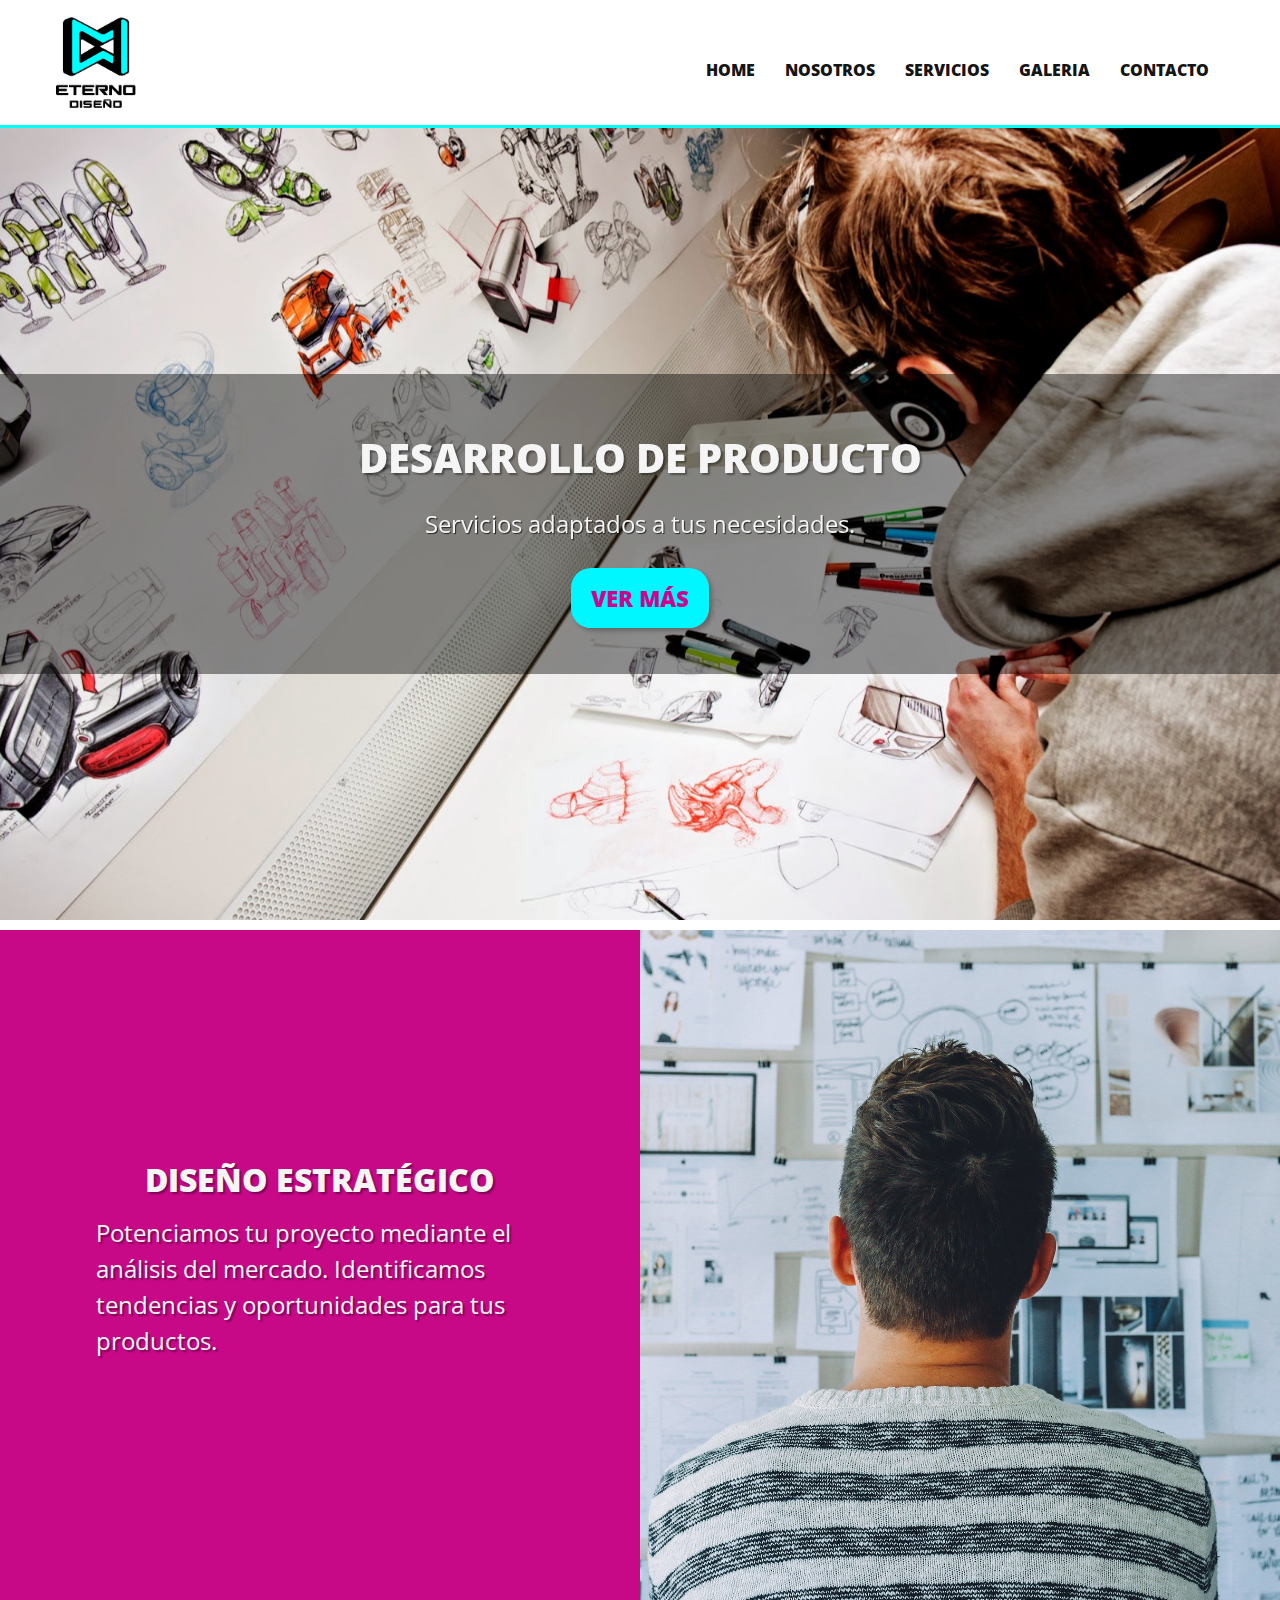
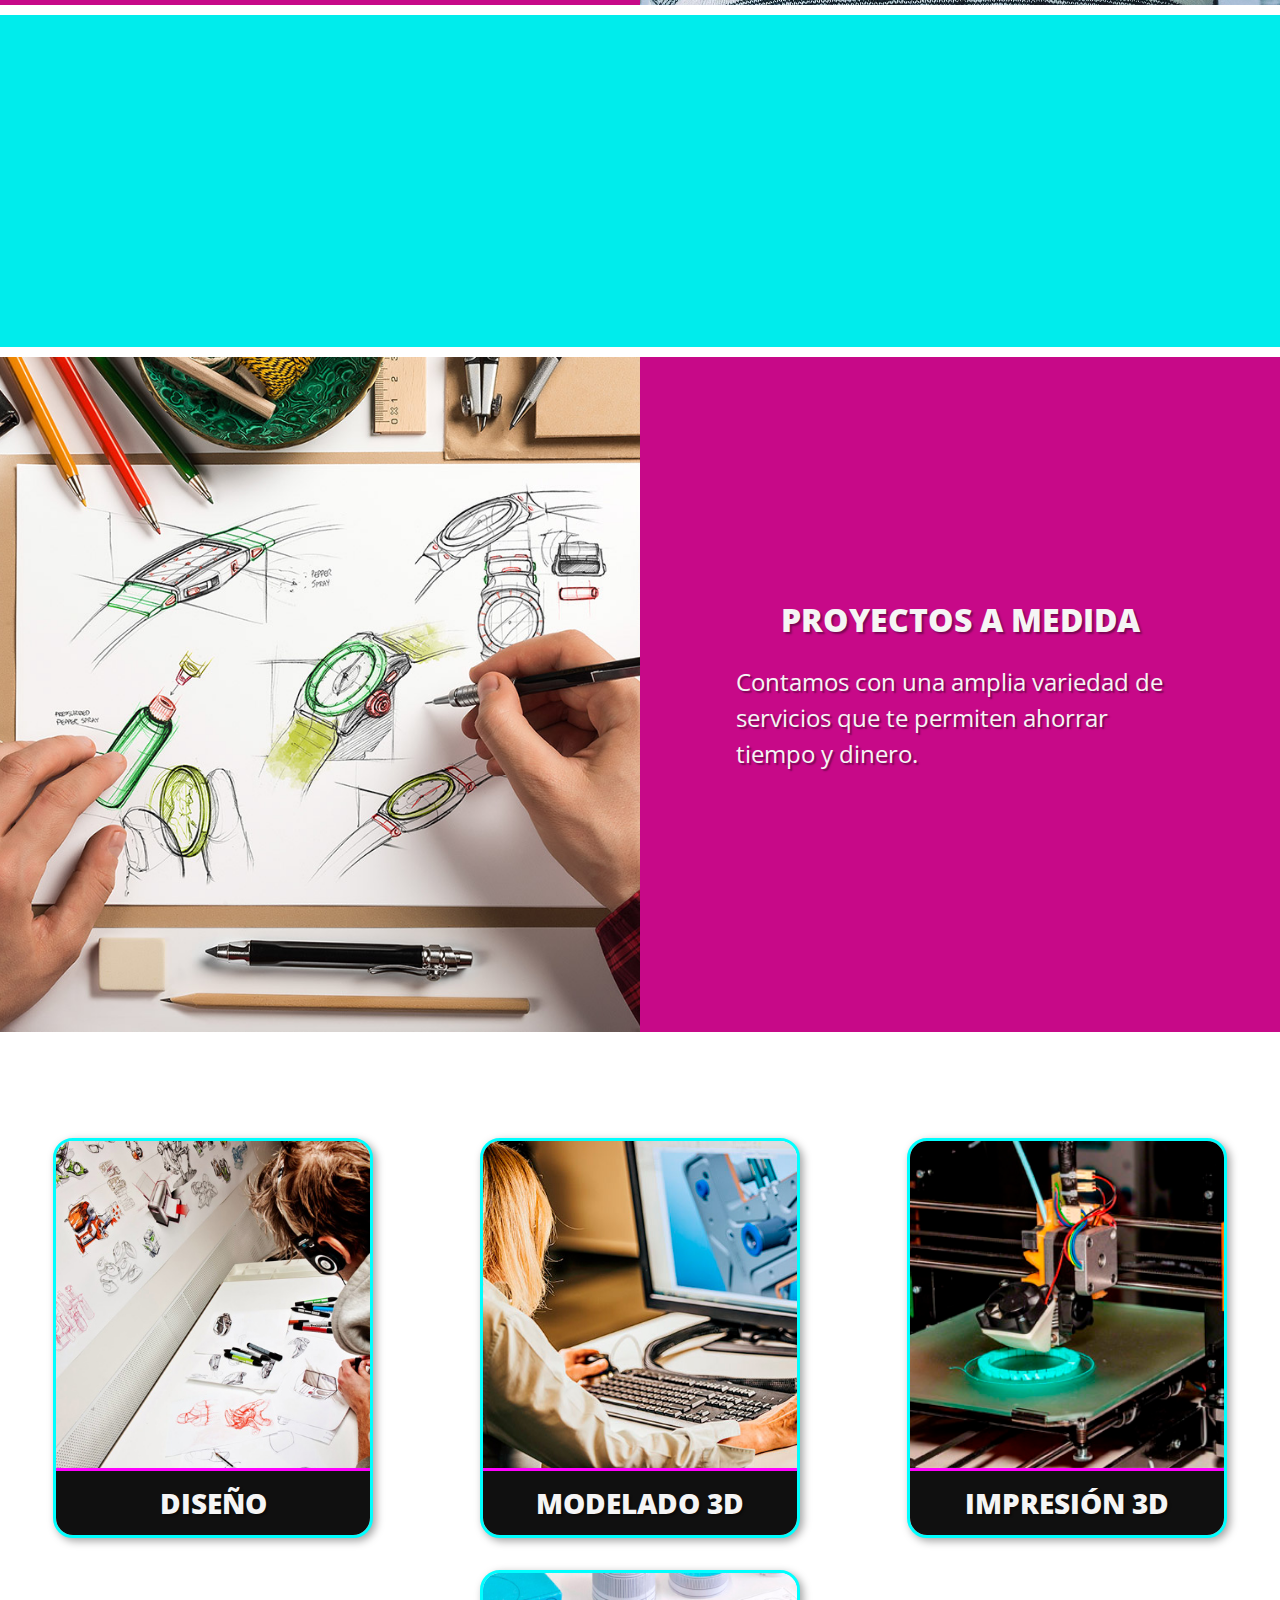
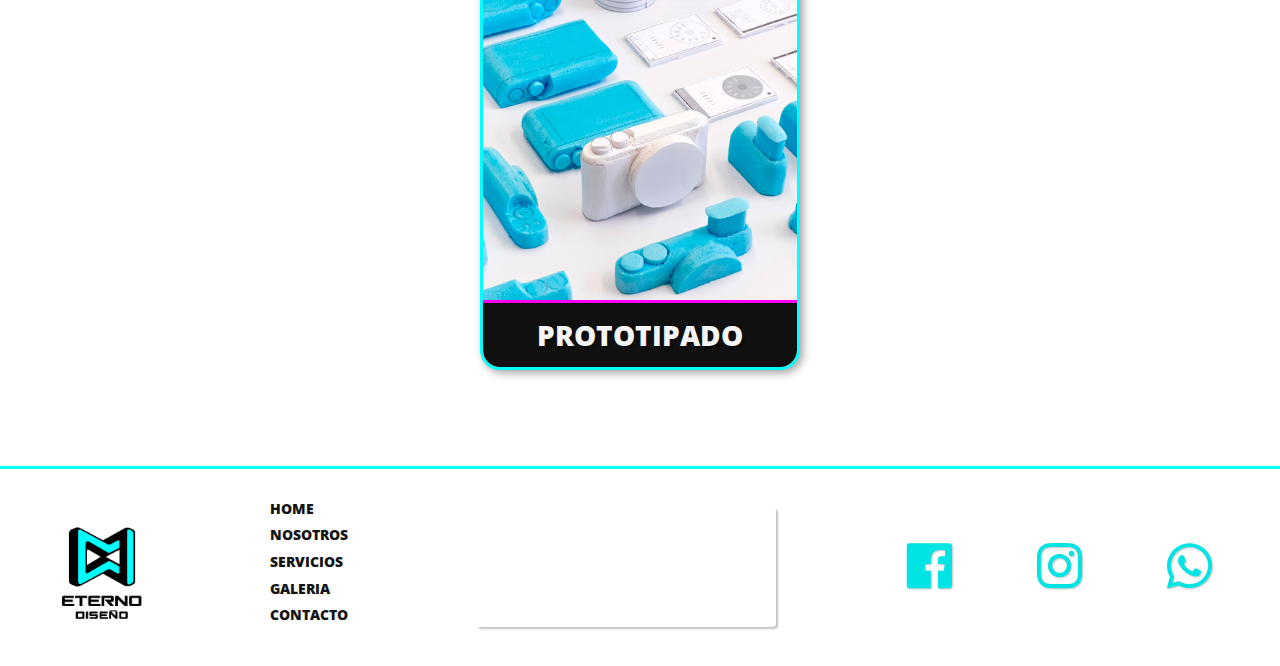
==== commit 94ac446e: "fix seccion servicios" ====
--- a/index.html
+++ b/index.html
@@ -46,13 +46,13 @@
         <div id="carouselExampleFade" class="carousel slide carousel-fade" data-ride="carousel">
           <div class="carousel-inner">
             <div class="carousel-item active">
-              <img src="media/proceso.jpg" srcset="media/proceso-sm.jpg 480w, media/proceso.jpg 800w" class="d-block w-100" data-interval="10000" alt="proceso">
+              <img src="media/proceso.jpg" srcset="media/procesosmall.jpg 480w, media/procesomedium.jpg 800w, media/proceso.jpg" class="d-block w-100" data-interval="10000" alt="proceso">
             </div>
             <div class="carousel-item">
-              <img loading="lazy" src="media/diseno.jpg" srcset="media/diseno-sm.jpg 480w, media/diseno.jpg 800w" class="d-block w-100" data-interval="10000" alt="diseno">
+              <img loading="lazy" src="media/diseno.jpg" srcset="media/disenosmall.jpg 480w, media/disenomedium.jpg 800w, media/diseno.jpg" class="d-block w-100" data-interval="10000" alt="diseno">
             </div>
             <div class="carousel-item">
-              <img loading="lazy" src="media/prototipo.jpg" srcset="media/prototipo-sm.jpg 480w, media/prototipo.jpg 800w" class="d-block w-100" data-interval="10000" alt="prototipo">
+              <img loading="lazy" src="media/prototipo.jpg" srcset="media/prototiposmall.jpg 480w, media/prototipomedium.jpg 800w, media/prototipo.jpg" class="d-block w-100" data-interval="10000" alt="prototipo">
             </div>
             <div class="carousel-caption m-0 d-flex flex-column align-items-center p-0">
               <div class="textSlide d-flex flex-column align-items-center justify-content-center text-center m-auto p-0">
@@ -98,7 +98,7 @@
         <div class="contServicios d-flex justify-content-around flex-wrap">
             <div class="card cardServicio">
                 <a href="procesos-servicios-diseno.html#contDisenoProducto" class="h-100 text-decoration-none">
-                  <img src="media/proceso-xs.jpg" class="card-img-top" alt="diseño">
+                  <img src="media/procesosmall.jpg" class="card-img-top" alt="diseño">
                   <div class="card-body p-3">
                     <h3 class="card-text">diseño</h3>
                   </div>
@@ -106,7 +106,7 @@
               </div>
               <div class="card cardServicio">
                 <a href="procesos-servicios-diseno.html#contModelado3d" class="h-100 text-decoration-none">
-                  <img src="media/modelado-xs.jpg" class="card-img-top" alt="modelado 3d">
+                  <img src="media/modeladosmall.jpg" class="card-img-top" alt="modelado 3d">
                   <div class="card-body p-3">
                     <h3 class="card-text">modelado 3d</h3>
                   </div>
@@ -114,7 +114,7 @@
               </div>
               <div class="card cardServicio">
                 <a href="procesos-servicios-diseno.html#contImpre3d" class="h-100 text-decoration-none">
-                  <img src="media/impresion-xs.jpg" class="card-img-top" alt="impresion 3d">
+                  <img src="media/impresionsmall.jpg" class="card-img-top" alt="impresion 3d">
                   <div class="card-body p-3">
                     <h3 class="card-text">impresión 3d</h3>
                   </div>
@@ -122,7 +122,7 @@
               </div>
               <div class="card cardServicio ">
                 <a href="procesos-servicios-diseno.html#contPrototipos" class="h-100 text-decoration-none">
-                  <img src="media/prototipo-xs.jpg" class="card-img-top" alt="prototipos">
+                  <img src="media/prototiposmall.jpg" class="card-img-top" alt="prototipos">
                   <div class="card-body p-3">
                     <h3 class="card-text">prototipado</h3>
                   </div>
--- a/css/estilos.css
+++ b/css/estilos.css
@@ -1,5 +1,2 @@
-@import url("https://fonts.googleapis.com/css2?family=Open+Sans:wght@400;700;800&display=swap");*{margin:0;padding:0}body{font-family:'Open Sans', sans-serif}h1{text-transform:uppercase;font-size:32px;font-weight:800;margin-bottom:15px;text-align:center;text-shadow:2px 2px 2px rgba(0,0,0,0.384)}@media all and (min-width: 768px){h1{text-transform:uppercase;font-size:35px;font-weight:800;margin-bottom:10px;text-align:center;text-shadow:2px 2px 2px rgba(0,0,0,0.384)}}@media all and (min-width: 992px){h1{text-transform:uppercase;font-size:40px;font-weight:800;margin-bottom:10px;text-align:center;text-shadow:2px 2px 2px rgba(0,0,0,0.384)}}h2{text-transform:uppercase;font-size:32px;font-weight:800;margin-bottom:15px;text-align:center;text-shadow:2px 2px 2px rgba(0,0,0,0.384)}h3{text-transform:uppercase;font-size:1.75rem;font-weight:800;margin-bottom:10px;text-align:center;text-shadow:2px 2px 2px rgba(0,0,0,0.384)}.tituloSec{text-transform:uppercase;font-size:32px;font-weight:800;margin-bottom:10px;text-align:center;text-shadow:2px 2px 2px rgba(0,0,0,0.384)}.bttn{height:65px}.py-6{padding-top:3rem;padding-bottom:3rem}.px-6{padding-left:4rem;padding-right:4rem}#header{border-bottom:4px solid magenta;background-color:cyan}#header .logo{width:65px}#header .navbar-toggler{border:none !important;font-size:2rem}#header .navbar-toggler:hover{outline:none !important}#header .navbar-collapse{padding:50px;margin-top:15px}#header .nav-item a{color:#141414;font-weight:800;text-transform:uppercase;text-align:center;padding:15px}#header .nav-item a:hover{color:#dd00dd;-webkit-transform:scale(108%);transform:scale(108%)}@media all and (min-width: 768px){#header{padding-left:2.5rem !important;padding-right:2.5rem !important}#header .logo{width:80px}#header .navbar-toggler{font-size:2.5rem}#header .nav-item a{font-size:21px}}@media all and (min-width: 992px){#header{background-color:white;border-bottom:5px solid cyan;-webkit-box-pack:justify;-ms-flex-pack:justify;justify-content:space-between}#header .navbar-collapse{padding:0px}#header .nav-item a{font-size:16px;margin-bottom:0px}}.carousel .carousel-inner .carousel-item{-webkit-transition:opacity 5s ease-out, -webkit-transform 4s ease;transition:opacity 5s ease-out, -webkit-transform 4s ease;transition:transform 4s ease, opacity 5s ease-out;transition:transform 4s ease, opacity 5s ease-out, -webkit-transform 4s ease}.carousel .carousel-inner .carousel-item img{height:88vh;-o-object-fit:cover;object-fit:cover}.carousel .carousel-inner .carousel-caption{height:100%;width:100%;top:0;left:0}.carousel .carousel-inner .carousel-caption .textSlide{background-color:#0000006c;color:whitesmoke;width:100%;height:250px}.carousel .carousel-inner .carousel-caption .textSlide p{font-size:20px;font-weight:400;text-shadow:0.5px 0.5px 1px rgba(0,0,0,0.733)}.carousel .carousel-inner .carousel-caption .textSlide .boton{background-color:#00f7ff;text-decoration:none;text-transform:uppercase;padding:15px 20px;border-radius:20px;color:#d3008d;font-size:22px;border:none;font-weight:800;-webkit-box-shadow:3px 3px 5px #00000046;box-shadow:3px 3px 5px #00000046}.carousel .carousel-inner .carousel-caption .textSlide .boton:hover{-webkit-transition:all 150ms ease-in-out;transition:all 150ms ease-in-out;background-color:cyan;-webkit-transform:scale(1.01);transform:scale(1.01);border:3px solid magenta;color:#f0f}.contNosotros{background-color:#c70988}.contNosotros .textNosotros{height:55vh;width:100%;color:whitesmoke;font-size:1.2rem;text-shadow:1.5px 1.5px 1.5px rgba(0,0,0,0.384)}.contNosotros .imgNosotros{min-height:55vh;width:100%;background-image:url(../media/estrategico.jpg);background-position:center;background-size:cover}.contProyectos{background-color:#c70988}.contProyectos .textProyectos{height:55vh;width:100%;color:whitesmoke;font-size:1.2rem;text-shadow:1.5px 1.5px 1.5px rgba(0,0,0,0.384)}.contProyectos .imgProyectos{min-height:55vh;width:100%;background-image:url(../media/diseno.jpg);background-position:center;background-size:cover}.contBeneficios{background-color:#00ecec}.contBeneficios i{color:whitesmoke;font-size:110px;text-shadow:2px 2px 2px rgba(0,0,0,0.301)}.contBeneficios p{color:#006161;font-size:1.3rem;font-weight:800;text-transform:uppercase}.contServicios{margin:5rem 0}.contServicios .cardServicio{width:20rem;min-width:300px;min-height:40vh;height:400px;margin:1rem 0.5rem;border-radius:20px;overflow:hidden;border:3px solid cyan}.contServicios .cardServicio .card-body{border-top:3px solid magenta;background-color:#141414}.contServicios .cardServicio img{height:83%;-o-object-fit:cover;object-fit:cover}.contServicios .cardServicio .card-body{height:17%}.contServicios .cardServicio .card-body h3{color:whitesmoke}@media all and (min-width: 768px){.carousel{border-bottom:10px solid #ffffff}.carousel .carousel-inner .carousel-item img{height:50vh}.carousel .carousel-inner .carousel-caption .textSlide p{font-size:22px}.contNosotros .textNosotros{height:50vh;width:100%;color:whitesmoke;font-size:1.5rem;text-shadow:1.5px 1.5px 1.5px rgba(0,0,0,0.384)}.contNosotros .imgNosotros{min-height:50vh;width:100%;background-image:url(../media/estrategico.jpg);background-position:center;background-size:cover}.contBeneficios{border-top:10px solid #ffffff;border-bottom:10px solid #ffffff}.contProyectos{border-bottom:10px solid #ffffff;-webkit-box-shadow:0 1px 2px rgba(0,0,0,0.24);box-shadow:0 1px 2px rgba(0,0,0,0.24)}.contProyectos .textProyectos{height:50vh;width:100%;color:whitesmoke;font-size:1.5rem;text-shadow:1.5px 1.5px 1.5px rgba(0,0,0,0.384)}.contProyectos .imgProyectos{min-height:50vh;width:100%;background-image:url(../media/diseno.jpg);background-position:center;background-size:cover}}@media all and (min-width: 992px){.carousel .carousel-inner .carousel-item img{height:88vh}.carousel .carousel-inner .carousel-caption .textSlide{height:300px}.carousel .carousel-inner .carousel-caption .textSlide p{font-size:24px}.contNosotros .textNosotros{height:75vh;width:100%;color:whitesmoke;font-size:1.5rem;text-shadow:1.5px 1.5px 1.5px rgba(0,0,0,0.384)}.contNosotros .imgNosotros{min-height:75vh;width:100%;background-image:url(../media/estrategico.jpg);background-position:center;background-size:cover}.contProyectos .textProyectos{height:75vh;width:100%;color:whitesmoke;font-size:1.5rem;text-shadow:1.5px 1.5px 1.5px rgba(0,0,0,0.384)}.contProyectos .imgProyectos{min-height:75vh;width:100%;background-image:url(../media/diseno.jpg);background-position:center;background-size:cover}}.gridNosotros{display:-ms-grid;display:grid;grid-template-areas:"hist"- "ele"}.gridNosotros .contHistoria{height:110vh;-ms-grid-row:1;-ms-grid-column:1;grid-area:hist;display:-webkit-box;display:-ms-flexbox;display:flex;-webkit-box-orient:vertical;-webkit-box-direction:reverse;-ms-flex-direction:column-reverse;flex-direction:column-reverse;background-color:#d9ffff}.gridNosotros .contHistoria .texthist{width:100%;height:50%;display:-webkit-box;display:-ms-flexbox;display:flex;-webkit-box-orient:vertical;-webkit-box-direction:normal;-ms-flex-direction:column;flex-direction:column;-webkit-box-align:center;-ms-flex-align:center;align-items:center;-webkit-box-pack:center;-ms-flex-pack:center;justify-content:center}.gridNosotros .contHistoria .texthist p{padding:0 60px;text-align:left}.gridNosotros .contHistoria .imgHistoria{width:100%;height:50%;background-image:url(../media/nosotross.jpg);background-position:center;background-size:cover}.contElegirnos{height:110vh;-ms-grid-row:2;-ms-grid-column:1;grid-area:ele;display:-webkit-box;display:-ms-flexbox;display:flex;-webkit-box-orient:vertical;-webkit-box-direction:normal;-ms-flex-direction:column;flex-direction:column;background-color:#d9ffff}.contElegirnos .imgElegirnos{width:100%;height:50%;background-image:url(../media/elegirnos.jpg);background-position:center;background-size:cover}.contElegirnos .textEle{width:100%;height:50%;display:-webkit-box;display:-ms-flexbox;display:flex;-webkit-box-orient:vertical;-webkit-box-direction:normal;-ms-flex-direction:column;flex-direction:column;-webkit-box-align:center;-ms-flex-align:center;align-items:center;-webkit-box-pack:center;-ms-flex-pack:center;justify-content:center}.contElegirnos .textEle p{padding:0 60px;text-align:left}@media (min-width: 768px) and (max-width: 991px){.gridNosotros{grid-template-areas:"hist hist"- "ele ele"}.gridNosotros .contHistoria{-webkit-box-orient:horizontal;-webkit-box-direction:normal;-ms-flex-direction:row;flex-direction:row;width:100%;height:85vh}.gridNosotros .contHistoria .texthist{height:100%}.gridNosotros .contHistoria .imgHistoria{height:100%}.gridNosotros .contElegirnos{-webkit-box-orient:horizontal;-webkit-box-direction:normal;-ms-flex-direction:row;flex-direction:row;width:100%;height:85vh}.gridNosotros .contElegirnos .imgElegirnos{height:100%}.gridNosotros .contElegirnos .textEle{height:100%}}@media (min-width: 992px){.gridNosotros{grid-template-areas:"hist hist"- "ele ele"}.gridNosotros .contHistoria{-webkit-box-orient:horizontal;-webkit-box-direction:normal;-ms-flex-direction:row;flex-direction:row;width:100%;height:100vh}.gridNosotros .contHistoria .texthist{height:100%}.gridNosotros .contHistoria .imgHistoria{height:100%}.gridNosotros .contElegirnos{-webkit-box-orient:horizontal;-webkit-box-direction:normal;-ms-flex-direction:row;flex-direction:row;width:100%;height:100vh}.gridNosotros .contElegirnos .imgElegirnos{height:100%}.gridNosotros .contElegirnos .textEle{height:100%}}.imgService{background-position:center;background-size:cover;width:100%;height:50vh}.contDetalleServicio{width:100%;height:100vh;background-color:#c70988;display:-webkit-box;display:-ms-flexbox;display:flex;-webkit-box-orient:vertical;-webkit-box-direction:normal;-ms-flex-direction:column;flex-direction:column;-webkit-box-pack:justify;-ms-flex-pack:justify;justify-content:space-between}.contDetalleServicio .textContent{height:50%;margin:0 60px;display:-webkit-box;display:-ms-flexbox;display:flex;-webkit-box-orient:vertical;-webkit-box-direction:normal;-ms-flex-direction:column;flex-direction:column;-webkit-box-align:center;-ms-flex-align:center;align-items:center;-webkit-box-pack:center;-ms-flex-pack:center;justify-content:center}.contDetalleServicio .textContent .description{text-align:center}.contDetalleServicio .iconContainer{height:50%;background-color:cyan;display:-webkit-box;display:-ms-flexbox;display:flex;-webkit-box-align:center;-ms-flex-align:center;align-items:center;-webkit-box-pack:space-evenly;-ms-flex-pack:space-evenly;justify-content:space-evenly}.contDetalleServicio .iconContainer .iconText{text-align:center;width:50%;height:100%;display:-webkit-box;display:-ms-flexbox;display:flex;-webkit-box-orient:vertical;-webkit-box-direction:normal;-ms-flex-direction:column;flex-direction:column;-webkit-box-pack:center;-ms-flex-pack:center;justify-content:center;-webkit-box-align:center;-ms-flex-align:center;align-items:center;text-shadow:1px 1px 2px rgba(0,0,0,0.288)}.contDetalleServicio .iconContainer .iconText i{font-size:70px;display:block;margin-bottom:20px}.contDetalleServicio .iconContainer .iconText p{text-align:center;color:white;text-transform:uppercase;font-weight:800;font-size:16px;width:150px;margin:0}#contDisenoProducto{-webkit-box-shadow:5px 5px 10px #00000071;box-shadow:5px 5px 10px #00000071}#contDisenoProducto .imgService{background-image:url(../media/diseno.jpg)}#contImpre3d{-webkit-box-shadow:5px 5px 10px #00000071;box-shadow:5px 5px 10px #00000071}#contImpre3d .imgService{background-image:url(../media/impresion.jpg)}#contModelado3d{-webkit-box-shadow:5px 5px 10px #00000071;box-shadow:5px 5px 10px #00000071}#contModelado3d .imgService{background-image:url(../media/modelado.jpg)}#contPrototipos{-webkit-box-shadow:5px 5px 10px #00000071;box-shadow:5px 5px 10px #00000071}#contPrototipos .imgService{background-image:url(../media/prototipo.jpg)}@media (min-width: 992px){.imgService{height:100vh}.contDetalleServicio{background-color:white}.contDetalleServicio .iconContainer{height:25%}.contDetalleServicio .iconContainer .iconText{text-align:center;width:50%;height:100%;display:-webkit-box;display:-ms-flexbox;display:flex;-webkit-box-orient:vertical;-webkit-box-direction:normal;-ms-flex-direction:column;flex-direction:column;-webkit-box-pack:center;-ms-flex-pack:center;justify-content:center}.contDetalleServicio .iconContainer .iconText i{font-size:50px;display:block}.contDetalleServicio .iconContainer .iconText p{text-align:center;font-weight:700}#contDisenoProducto{display:-webkit-box;display:-ms-flexbox;display:flex;-webkit-box-orient:horizontal;-webkit-box-direction:normal;-ms-flex-direction:row;flex-direction:row;margin:200px 0}#contImpre3d{display:-webkit-box;display:-ms-flexbox;display:flex;-webkit-box-orient:horizontal;-webkit-box-direction:reverse;-ms-flex-direction:row-reverse;flex-direction:row-reverse;margin:200px 0}#contModelado3d{display:-webkit-box;display:-ms-flexbox;display:flex;-webkit-box-orient:horizontal;-webkit-box-direction:normal;-ms-flex-direction:row;flex-direction:row;margin:200px 0}#contPrototipos{display:-webkit-box;display:-ms-flexbox;display:flex;-webkit-box-orient:horizontal;-webkit-box-direction:reverse;-ms-flex-direction:row-reverse;flex-direction:row-reverse;margin:200px 0}}.galeria{margin-bottom:80px}.galeria .tituloSec{background-color:#ea00ff;border-radius:0px 0 20px 25px;color:white}.galeria .itemGaleria{margin:0 !important;padding:20px;min-height:300px;max-width:400px}.galeria .itemGaleria img{width:100%;height:300px;border-radius:15px;-o-object-fit:cover;object-fit:cover;-webkit-box-shadow:5px 5px 10px #00000071;box-shadow:5px 5px 10px #00000071;border:3px solid cyan}.galeria .itemGaleria img:hover{-webkit-transform:scale(115%);transform:scale(115%);border:3px solid magenta;-webkit-transition:all 800ms;transition:all 800ms}.contContacto{width:100%;text-align:center}.contContacto .formulario{width:100%;height:110vh;display:-webkit-box;display:-ms-flexbox;display:flex;-webkit-box-orient:vertical;-webkit-box-direction:normal;-ms-flex-direction:column;flex-direction:column;-webkit-box-pack:center;-ms-flex-pack:center;justify-content:center;-webkit-box-align:center;-ms-flex-align:center;align-items:center}.contContacto .formulario .tituloSec{color:#00b6b6;margin-bottom:50px;text-shadow:2px 2px 2px rgba(0,0,0,0.219)}.contContacto .formulario .clienteEmpresa{width:260px;margin-bottom:20px;border:3px solid magenta;border-radius:10px;padding:5px;-webkit-box-shadow:3px 3px 5px #00000046;box-shadow:3px 3px 5px #00000046}.contContacto .formulario .clienteEmpresa input{margin:20px}.contContacto .formulario .block{display:block;width:260px;border:3px solid cyan;border-radius:10px;padding:5px;margin-bottom:20px;-webkit-box-shadow:3px 3px 5px #00000046;box-shadow:3px 3px 5px #00000046}.contContacto .formulario .boton{background-color:#00f7ff;text-decoration:none;text-transform:uppercase;padding:15px 20px;border-radius:20px;color:#d3008d;font-size:22px;border:none;font-weight:800;-webkit-box-shadow:3px 3px 5px #00000046;box-shadow:3px 3px 5px #00000046}.contContacto .formulario .boton:hover{-webkit-transition:all 150ms ease-in-out;transition:all 150ms ease-in-out;background-color:cyan;-webkit-transform:scale(1.01);transform:scale(1.01);border:3px solid magenta;color:#f0f}.contContacto .contacto{background-color:#00e6e6;width:100%;height:100vh;display:-webkit-box;display:-ms-flexbox;display:flex;-webkit-box-orient:vertical;-webkit-box-direction:normal;-ms-flex-direction:column;flex-direction:column;-webkit-box-align:center;-ms-flex-align:center;align-items:center;-webkit-box-pack:center;-ms-flex-pack:center;justify-content:center}.contContacto .contacto li{list-style:none;padding-bottom:50px;font-size:1.2rem;font-weight:700;color:white;text-align:left;text-shadow:2px 2px 2px rgba(17,17,17,0.301)}.contContacto .animate__fadeIn{--animate-duration: 3s}.contContacto .animate__fadeInRight{--animate-duration: 3s;--animate-delay: 1s}@media (min-width: 992px){.contContacto{width:100%;display:-webkit-box;display:-ms-flexbox;display:flex}.contContacto .formulario{width:50%}.contContacto .contacto{width:50%;height:110vh}.contContacto .contacto li{font-size:2rem}}#recibe{height:100vh;width:100%;text-align:center;background-color:#9affff}#recibe .tituloSec{padding-top:350px}#footer{background-color:#101010;border-top:3px solid cyan}#footer .social{width:75%}#footer .social i{font-size:50px;color:#00e4e4}@media (min-width: 768px){#footer .social{width:50%}#footer .social i{font-size:60px}}@media all and (min-width: 992px){#footer{border-top:4px solid cyan;background-color:white}#footer .logo{display:block;max-width:80px;max-height:80px}#footer .logo img{display:block;width:100%}#footer .navFoot ul{list-style:none;font-size:0.9rem;font-weight:800;text-transform:uppercase}#footer .navFoot ul a{text-decoration:none;color:#141414;display:block;margin:5px}#footer .navFoot ul a:hover{color:#dd00dd;-webkit-transform:scale(108%);transform:scale(108%)}#footer .maps{width:300px;height:120px;overflow:hidden;-webkit-box-shadow:2px 2px 2px rgba(0,0,0,0.24);box-shadow:2px 2px 2px rgba(0,0,0,0.24)}#footer .social{width:25%}#footer .social i{text-shadow:1px 1px 2px rgba(0,0,0,0.24)}}
+@import url("https://fonts.googleapis.com/css2?family=Open+Sans:wght@400;700;800&display=swap");*{margin:0;padding:0}body{font-family:'Open Sans', sans-serif}h1{text-transform:uppercase;font-size:32px;color:#f5f5f5;font-weight:800;margin-bottom:15px;text-align:center;text-shadow:2px 2px 2px rgba(0,0,0,0.384)}@media all and (min-width: 768px){h1{text-transform:uppercase;font-size:35px;color:#f5f5f5;font-weight:800;margin-bottom:10px;text-align:center;text-shadow:2px 2px 2px rgba(0,0,0,0.384)}}@media all and (min-width: 992px){h1{text-transform:uppercase;font-size:40px;color:#f5f5f5;font-weight:800;margin-bottom:10px;text-align:center;text-shadow:2px 2px 2px rgba(0,0,0,0.384)}}h2{text-transform:uppercase;font-size:32px;color:#f5f5f5;font-weight:800;margin-bottom:15px;text-align:center;text-shadow:2px 2px 2px rgba(0,0,0,0.384)}h3{text-transform:uppercase;font-size:1.75rem;color:#f5f5f5;font-weight:800;margin-bottom:10px;text-align:center;text-shadow:2px 2px 2px rgba(0,0,0,0.384)}.tituloSec{text-transform:uppercase;font-size:32px;color:#f5f5f5;font-weight:800;margin-bottom:10px;text-align:center;text-shadow:2px 2px 2px rgba(0,0,0,0.384)}.bttn{height:65px}.py-6{padding-top:3rem;padding-bottom:3rem}.px-6{padding-left:4rem;padding-right:4rem}@media all and (min-width: 992px){.borderCont{border:3px solid cyan;-webkit-box-sizing:border-box;box-sizing:border-box}}.bgColorMagent{background-color:#c70988}.bgColorBlack{background-color:#101010}.subLine{height:2px;width:100px;background-color:#fff}#header{border-bottom:3px solid magenta;background-color:cyan}#header .logo{width:65px}#header .navbar-toggler{border:none !important;font-size:2rem}#header .navbar-toggler:hover{outline:none !important}#header .navbar-collapse{padding:50px;margin-top:15px}#header .nav-item a{color:#141414;font-weight:800;text-transform:uppercase;text-align:center;padding:15px}#header .nav-item a:hover{color:#dd00dd;-webkit-transform:scale(108%);transform:scale(108%)}@media all and (min-width: 768px){#header{padding-left:2.5rem !important;padding-right:2.5rem !important}#header .logo{width:80px}#header .navbar-toggler{font-size:2.5rem}#header .nav-item a{font-size:21px}}@media all and (min-width: 992px){#header{background-color:white;border-bottom:3px solid cyan;-webkit-box-pack:justify;-ms-flex-pack:justify;justify-content:space-between}#header .navbar-collapse{padding:0px}#header .nav-item a{font-size:16px;margin-bottom:0px}}.carousel .carousel-inner .carousel-item{-webkit-transition:opacity 5s ease-out, -webkit-transform 4s ease;transition:opacity 5s ease-out, -webkit-transform 4s ease;transition:transform 4s ease, opacity 5s ease-out;transition:transform 4s ease, opacity 5s ease-out, -webkit-transform 4s ease}.carousel .carousel-inner .carousel-item img{height:88vh;-o-object-fit:cover;object-fit:cover}.carousel .carousel-inner .carousel-caption{height:100%;width:100%;top:0;left:0}.carousel .carousel-inner .carousel-caption .textSlide{background-color:#0000006c;color:whitesmoke;width:100%;height:250px}.carousel .carousel-inner .carousel-caption .textSlide p{font-size:20px;font-weight:400;text-shadow:0.5px 0.5px 1px rgba(0,0,0,0.733)}.carousel .carousel-inner .carousel-caption .textSlide .boton{background-color:#00f7ff;text-decoration:none;text-transform:uppercase;padding:15px 20px;border-radius:20px;color:#d3008d;font-size:22px;border:none;font-weight:800;-webkit-box-shadow:3px 3px 5px #00000046;box-shadow:3px 3px 5px #00000046}.carousel .carousel-inner .carousel-caption .textSlide .boton:hover{-webkit-transition:all 150ms ease-in-out;transition:all 150ms ease-in-out;background-color:cyan;-webkit-transform:scale(1.01);transform:scale(1.01);border:3px solid magenta;color:#f0f}.contNosotros{background-color:#c70988}.contNosotros .textNosotros{height:55vh;width:100%;color:#f5f5f5}.contNosotros .textNosotros p{font-size:1.2rem;text-shadow:1.5px 1.5px 1.5px rgba(0,0,0,0.384)}.contNosotros .imgNosotros{height:55vh;width:100%;background-image:url(../media/estrategicosmall.jpg);background-position:center;background-size:cover}.contProyectos{background-color:#c70988}.contProyectos .textProyectos{height:55vh;width:100%;color:#f5f5f5}.contProyectos .textProyectos p{font-size:1.2rem;text-shadow:1.5px 1.5px 1.5px rgba(0,0,0,0.384)}.contProyectos .imgProyectos{height:55vh;width:100%;background-image:url(../media/disenosmall.jpg);background-position:center;background-size:cover}.contBeneficios{background-color:#00ecec}.contBeneficios i{color:whitesmoke;font-size:110px;text-shadow:2px 2px 2px rgba(0,0,0,0.301)}.contBeneficios p{color:#006161;font-size:1.3rem;font-weight:800;text-transform:uppercase}.contServicios{margin:5rem 0}.contServicios .cardServicio{width:20rem;min-width:300px;min-height:40vh;height:400px;margin:1rem 0.5rem;border-radius:20px;overflow:hidden;border:3px solid cyan;-webkit-box-shadow:3px 3px 8px rgba(0,0,0,0.363);box-shadow:3px 3px 8px rgba(0,0,0,0.363)}.contServicios .cardServicio:hover{-webkit-transform:scale(1.05);transform:scale(1.05);-webkit-transition:all 500ms ease-in-out;transition:all 500ms ease-in-out}.contServicios .cardServicio .card-body{border-top:3px solid magenta;background-color:#101010}.contServicios .cardServicio img{height:83%;-o-object-fit:cover;object-fit:cover}.contServicios .cardServicio .card-body{height:17%}.contServicios .cardServicio .card-body h3{color:#f5f5f5}@media all and (min-width: 768px){.carousel{border-bottom:10px solid #ffffff}.carousel .carousel-inner .carousel-item img{height:50vh}.carousel .carousel-inner .carousel-caption .textSlide p{font-size:22px}.contNosotros .textNosotros{height:50vh;width:100%;color:#f5f5f5}.contNosotros .textNosotros p{font-size:1.5rem;text-shadow:1.5px 1.5px 1.5px rgba(0,0,0,0.384)}.contNosotros .imgNosotros{height:50vh;width:100%;background-image:url(../media/estrategicomedium.jpg);background-position:center;background-size:cover}.contBeneficios{border-top:10px solid #ffffff;border-bottom:10px solid #ffffff}.contProyectos{border-bottom:10px solid #ffffff}.contProyectos .textProyectos{height:50vh;width:100%;color:#f5f5f5}.contProyectos .textProyectos p{font-size:1.5rem;text-shadow:1.5px 1.5px 1.5px rgba(0,0,0,0.384)}.contProyectos .imgProyectos{height:50vh;width:100%;background-image:url(../media/disenomedium.jpg);background-position:center;background-size:cover}}@media all and (min-width: 992px){.carousel .carousel-inner .carousel-item img{height:88vh}.carousel .carousel-inner .carousel-caption .textSlide{height:300px}.carousel .carousel-inner .carousel-caption .textSlide p{font-size:24px}.contNosotros .textNosotros{height:75vh;width:100%;color:#f5f5f5}.contNosotros .textNosotros p{font-size:1.5rem;text-shadow:1.5px 1.5px 1.5px rgba(0,0,0,0.384)}.contNosotros .imgNosotros{height:75vh;width:100%;background-image:url(../media/estrategico.jpg);background-position:center;background-size:cover}.contProyectos .textProyectos{height:75vh;width:100%;color:#f5f5f5}.contProyectos .textProyectos p{font-size:1.5rem;text-shadow:1.5px 1.5px 1.5px rgba(0,0,0,0.384)}.contProyectos .imgProyectos{height:75vh;width:100%;background-image:url(../media/diseno.jpg);background-position:center;background-size:cover}}.imgHistoria{height:50vh;width:100%;background-image:url(../media/nosotrossmall.jpg);background-position:center;background-size:cover}.contHistoria{background-color:#101010;padding:6rem 0}.contHistoria .texthist{height:auto;width:100%;color:#f5f5f5}.contHistoria .texthist p{font-size:1.2rem;text-shadow:1.5px 1.5px 1.5px rgba(0,0,0,0.384)}.contHistoria .texthist .subLine{height:5px;background-color:#00ecec;border-radius:3px}.contHistoria .textEle{height:auto;width:90%;color:#f5f5f5}.contHistoria .textEle .tituloSec{font-size:32px}.contHistoria .textEle p{font-size:1.2rem;text-shadow:1.5px 1.5px 1.5px rgba(0,0,0,0.384)}.contEquipo{background-color:#00ecec}.contEquipo .cardEquipo{width:20rem;min-width:290px;min-height:40vh;height:400px;margin:1rem 0.5rem;border-radius:20px;overflow:hidden;border:3px solid magenta;-webkit-box-shadow:3px 3px 8px rgba(0,0,0,0.363);box-shadow:3px 3px 8px rgba(0,0,0,0.363)}.contEquipo .cardEquipo:hover{-webkit-transform:scale(1.05);transform:scale(1.05);-webkit-transition:all 500ms ease-in-out;transition:all 500ms ease-in-out}.contEquipo .cardEquipo img{height:75%;-o-object-fit:cover;object-fit:cover}.contEquipo .cardEquipo .card-body{height:25%}.contEquipo .cardEquipo .card-body p{color:#f5f5f5}.contEquipo .cardEquipo .card-body h3{color:#f5f5f5;font-size:16px;text-transform:capitalize}.contElegirnos{background-color:#c70988}.contElegirnos .textEle{height:55vh;width:100%;color:#f5f5f5}.contElegirnos .textEle p{font-size:1.2rem;text-shadow:1.5px 1.5px 1.5px rgba(0,0,0,0.384)}.contElegirnos .imgElegirnos{height:55vh;width:100%;background-image:url(../media/nosotros.jpg);background-position:center;background-size:cover}@media all and (min-width: 768px){.imgHistoria{height:35vh;width:100%;background-image:url(../media/nosotrosmedium.jpg);background-position:center;background-size:cover}}@media all and (min-width: 992px){.imgHistoria{height:45vh;width:100%;background-image:url(../media/nosotros.jpg);background-position:center;background-size:cover}}.contDetalleServicio{background-color:#c70988;color:#f5f5f5}.contDetalleServicio .textContent{height:45vh;width:100%;color:#f5f5f5}.contDetalleServicio .textContent p{font-size:1rem;text-shadow:1.5px 1.5px 1.5px rgba(0,0,0,0.384)}.contDetalleServicio .iconContainer{height:22vh;background-color:#00ecec}.contDetalleServicio .iconContainer .iconText i{font-size:50px;text-shadow:1px 1px 2px #00000075}.contDetalleServicio .iconContainer .iconText p{color:#f5f5f5;text-transform:uppercase;font-weight:800;font-size:14px;text-shadow:1px 1px 1px #00000075}#contDisenoProducto .imgService{height:45vh;width:100%;background-image:url(../media/disenosmall.jpg);background-position:center;background-size:cover}#contImpre3d .imgService{height:50vh;width:100%;background-image:url(../media/impresionsmall.jpg);background-position:center;background-size:cover}#contModelado3d .imgService{height:50vh;width:100%;background-image:url(../media/modeladosmall.jpg);background-position:center;background-size:cover}#contPrototipos .imgService{height:50vh;width:100%;background-image:url(../media/prototiposmall.jpg);background-position:center;background-size:cover}@media all and (min-width: 768px){.contDetalleServicio{height:40vh}.contDetalleServicio .textContent{height:100%;width:95%;color:#f5f5f5}.contDetalleServicio .textContent p{font-size:1rem;text-shadow:1.5px 1.5px 1.5px rgba(0,0,0,0.384)}.contDetalleServicio .iconContainer{height:100%}.contDetalleServicio .iconContainer .iconText p{font-size:16px}}#contDisenoProducto .imgService{background-image:url(../media/disenomedium.jpg)}#contImpre3d .imgService{background-image:url(../media/impresionmedium.jpg)}#contModelado3d .imgService{background-image:url(../media/modeladosmall.jpg)}#contPrototipos .imgService{background-image:url(../media/prototipomedium.jpg)}@media all and (min-width: 992px){.contDetalleServicio{height:75vh}.contDetalleServicio .textContent{height:70%;width:100%;color:#f5f5f5}.contDetalleServicio .textContent p{font-size:1rem;text-shadow:1.5px 1.5px 1.5px rgba(0,0,0,0.384)}.contDetalleServicio .iconContainer{height:30%;width:100%}.contDetalleServicio .iconContainer .iconText i{font-size:70px;text-shadow:1px 1px 2px #00000075}.contDetalleServicio .iconContainer .iconText p{color:#f5f5f5;text-transform:uppercase;font-weight:800;font-size:20px;text-shadow:1px 1px 1px #00000075}#contDisenoProducto .imgService{background-image:url(../media/diseno.jpg)}#contImpre3d .imgService{background-image:url(../media/impresion.jpg)}#contModelado3d .imgService{background-image:url(../media/modelado.jpg)}#contPrototipos .imgService{background-image:url(../media/prototipo.jpg)}}.galeria{margin-bottom:80px}.galeria .tituloSec{background-color:#c70988;border-radius:0px 0 25px 25px;color:white}.galeria .itemGaleria{margin:0 !important;padding:20px;min-height:300px;max-width:400px}.galeria .itemGaleria img{width:100%;height:300px;border-radius:15px;-o-object-fit:cover;object-fit:cover;-webkit-box-shadow:5px 5px 10px #00000071;box-shadow:5px 5px 10px #00000071;border:3px solid cyan}.galeria .itemGaleria img:hover{-webkit-transform:scale(115%);transform:scale(115%);border:3px solid magenta;-webkit-transition:all 800ms;transition:all 800ms}.contContacto{width:100%;text-align:center}.contContacto .formulario{width:100%;height:110vh;display:-webkit-box;display:-ms-flexbox;display:flex;-webkit-box-orient:vertical;-webkit-box-direction:normal;-ms-flex-direction:column;flex-direction:column;-webkit-box-pack:center;-ms-flex-pack:center;justify-content:center;-webkit-box-align:center;-ms-flex-align:center;align-items:center}.contContacto .formulario .tituloSec{color:#00b6b6;margin-bottom:50px;text-shadow:2px 2px 2px rgba(0,0,0,0.219)}.contContacto .formulario .clienteEmpresa{width:260px;margin-bottom:20px;border:3px solid magenta;border-radius:10px;padding:5px;-webkit-box-shadow:3px 3px 5px #00000046;box-shadow:3px 3px 5px #00000046}.contContacto .formulario .clienteEmpresa input{margin:20px}.contContacto .formulario .block{display:block;width:260px;border:3px solid cyan;border-radius:10px;padding:5px;margin-bottom:20px;-webkit-box-shadow:3px 3px 5px #00000046;box-shadow:3px 3px 5px #00000046}.contContacto .formulario .boton{background-color:#00f7ff;text-decoration:none;text-transform:uppercase;padding:15px 20px;border-radius:20px;color:#d3008d;font-size:22px;border:none;font-weight:800;-webkit-box-shadow:3px 3px 5px #00000046;box-shadow:3px 3px 5px #00000046}.contContacto .formulario .boton:hover{-webkit-transition:all 150ms ease-in-out;transition:all 150ms ease-in-out;background-color:cyan;-webkit-transform:scale(1.01);transform:scale(1.01);border:3px solid magenta;color:#f0f}.contContacto .contacto{background-color:#00e6e6;width:100%;height:100vh;display:-webkit-box;display:-ms-flexbox;display:flex;-webkit-box-orient:vertical;-webkit-box-direction:normal;-ms-flex-direction:column;flex-direction:column;-webkit-box-align:center;-ms-flex-align:center;align-items:center;-webkit-box-pack:center;-ms-flex-pack:center;justify-content:center}.contContacto .contacto li{list-style:none;padding-bottom:50px;font-size:1.2rem;font-weight:700;color:white;text-align:left;text-shadow:2px 2px 2px rgba(17,17,17,0.301)}.contContacto .animate__fadeIn{--animate-duration: 3s}.contContacto .animate__fadeInRight{--animate-duration: 3s;--animate-delay: 1s}@media (min-width: 992px){.contContacto{width:100%;display:-webkit-box;display:-ms-flexbox;display:flex}.contContacto .formulario{width:50%}.contContacto .contacto{width:50%;height:110vh}.contContacto .contacto li{font-size:2rem}}#recibe{height:100vh;width:100%;text-align:center;background-color:#9affff}#recibe .tituloSec{padding-top:350px}#footer{background-color:#101010;border-top:3px solid magenta}#footer .social{width:75%}#footer .social i{font-size:50px;color:#00e4e4}@media (min-width: 768px){#footer .social{width:50%}#footer .social i{font-size:60px}}@media all and (min-width: 992px){#footer{border-top:3px solid cyan;background-color:white}#footer .logo{display:block;max-width:80px;max-height:80px}#footer .logo img{display:block;width:100%}#footer .navFoot ul{list-style:none;font-size:0.9rem;font-weight:800;text-transform:uppercase}#footer .navFoot ul a{text-decoration:none;color:#141414;display:block;margin:5px}#footer .navFoot ul a:hover{color:#dd00dd;-webkit-transform:scale(108%);transform:scale(108%)}#footer .maps{width:300px;height:120px;overflow:hidden;-webkit-box-shadow:2px 2px 2px rgba(0,0,0,0.24);box-shadow:2px 2px 2px rgba(0,0,0,0.24)}#footer .social{width:25%}#footer .social i{text-shadow:1px 1px 2px rgba(0,0,0,0.24)}}
 /*# sourceMappingURL=estilos.css.map */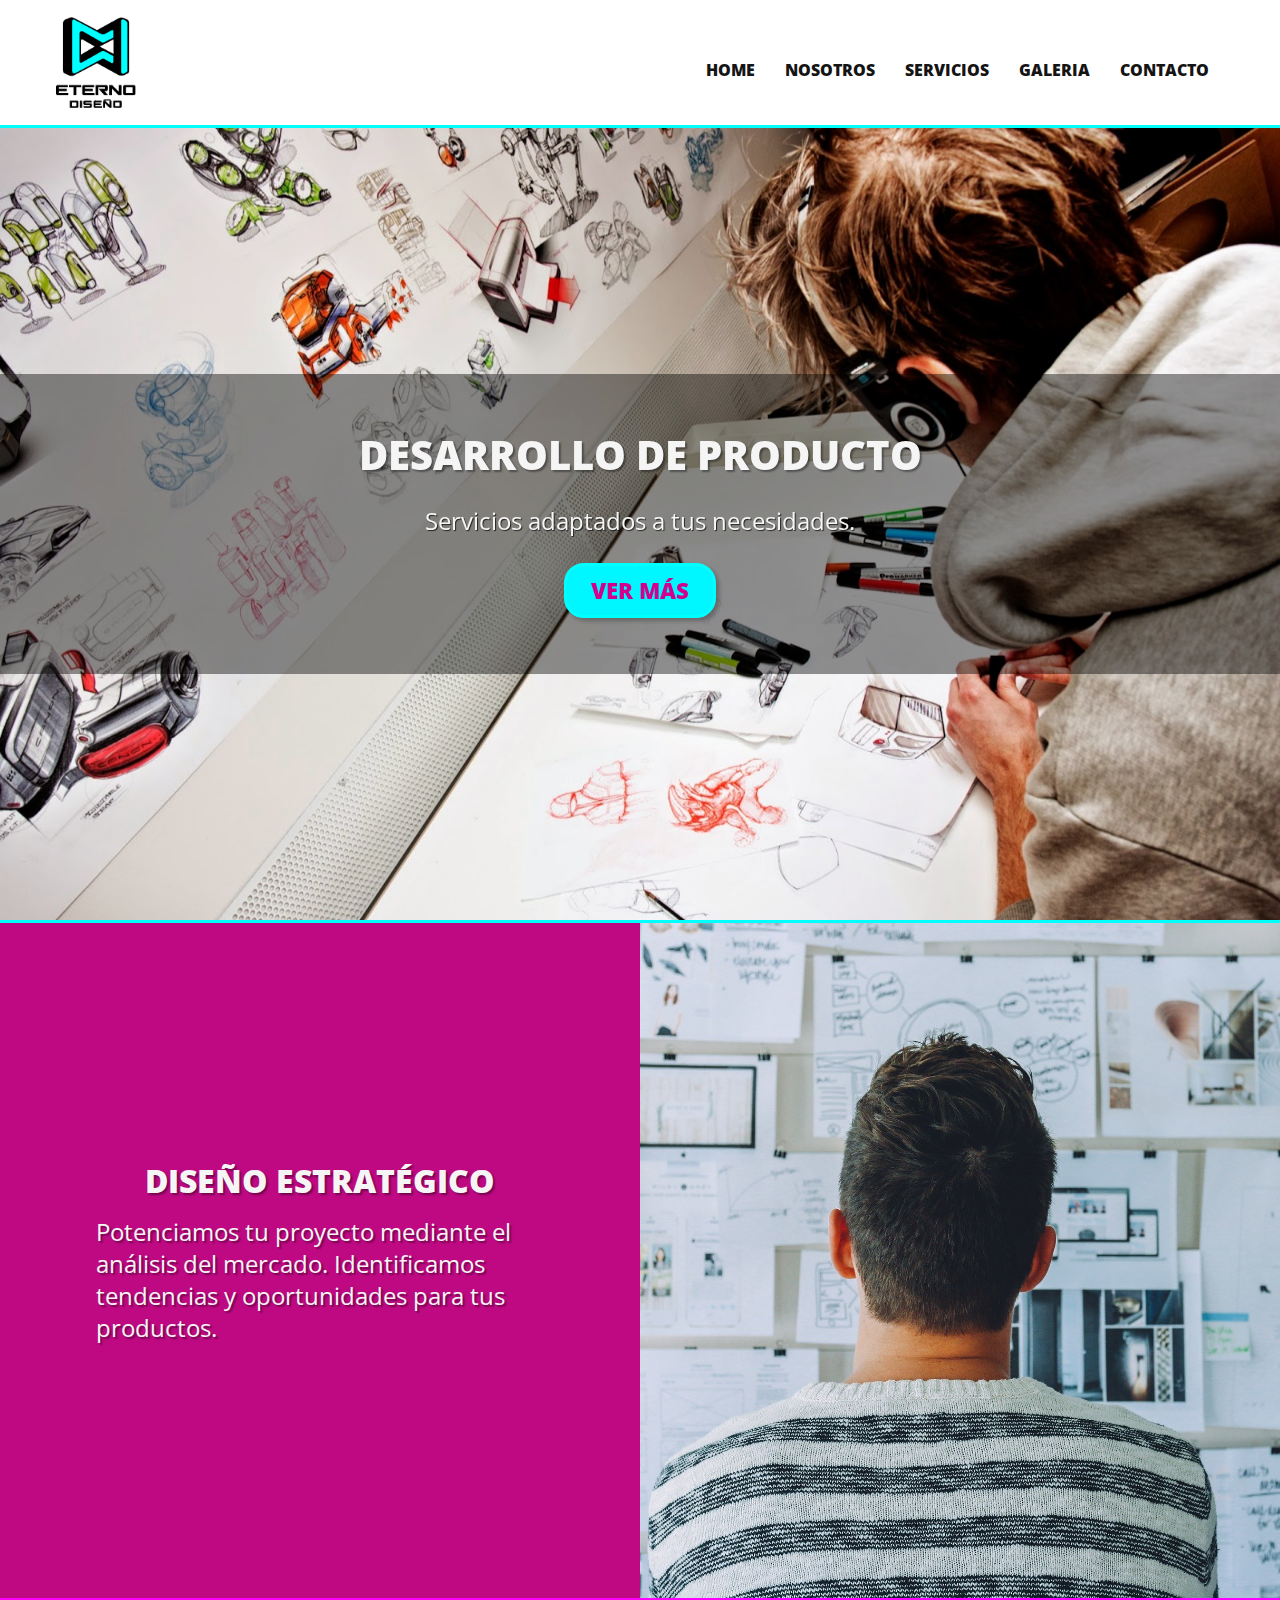
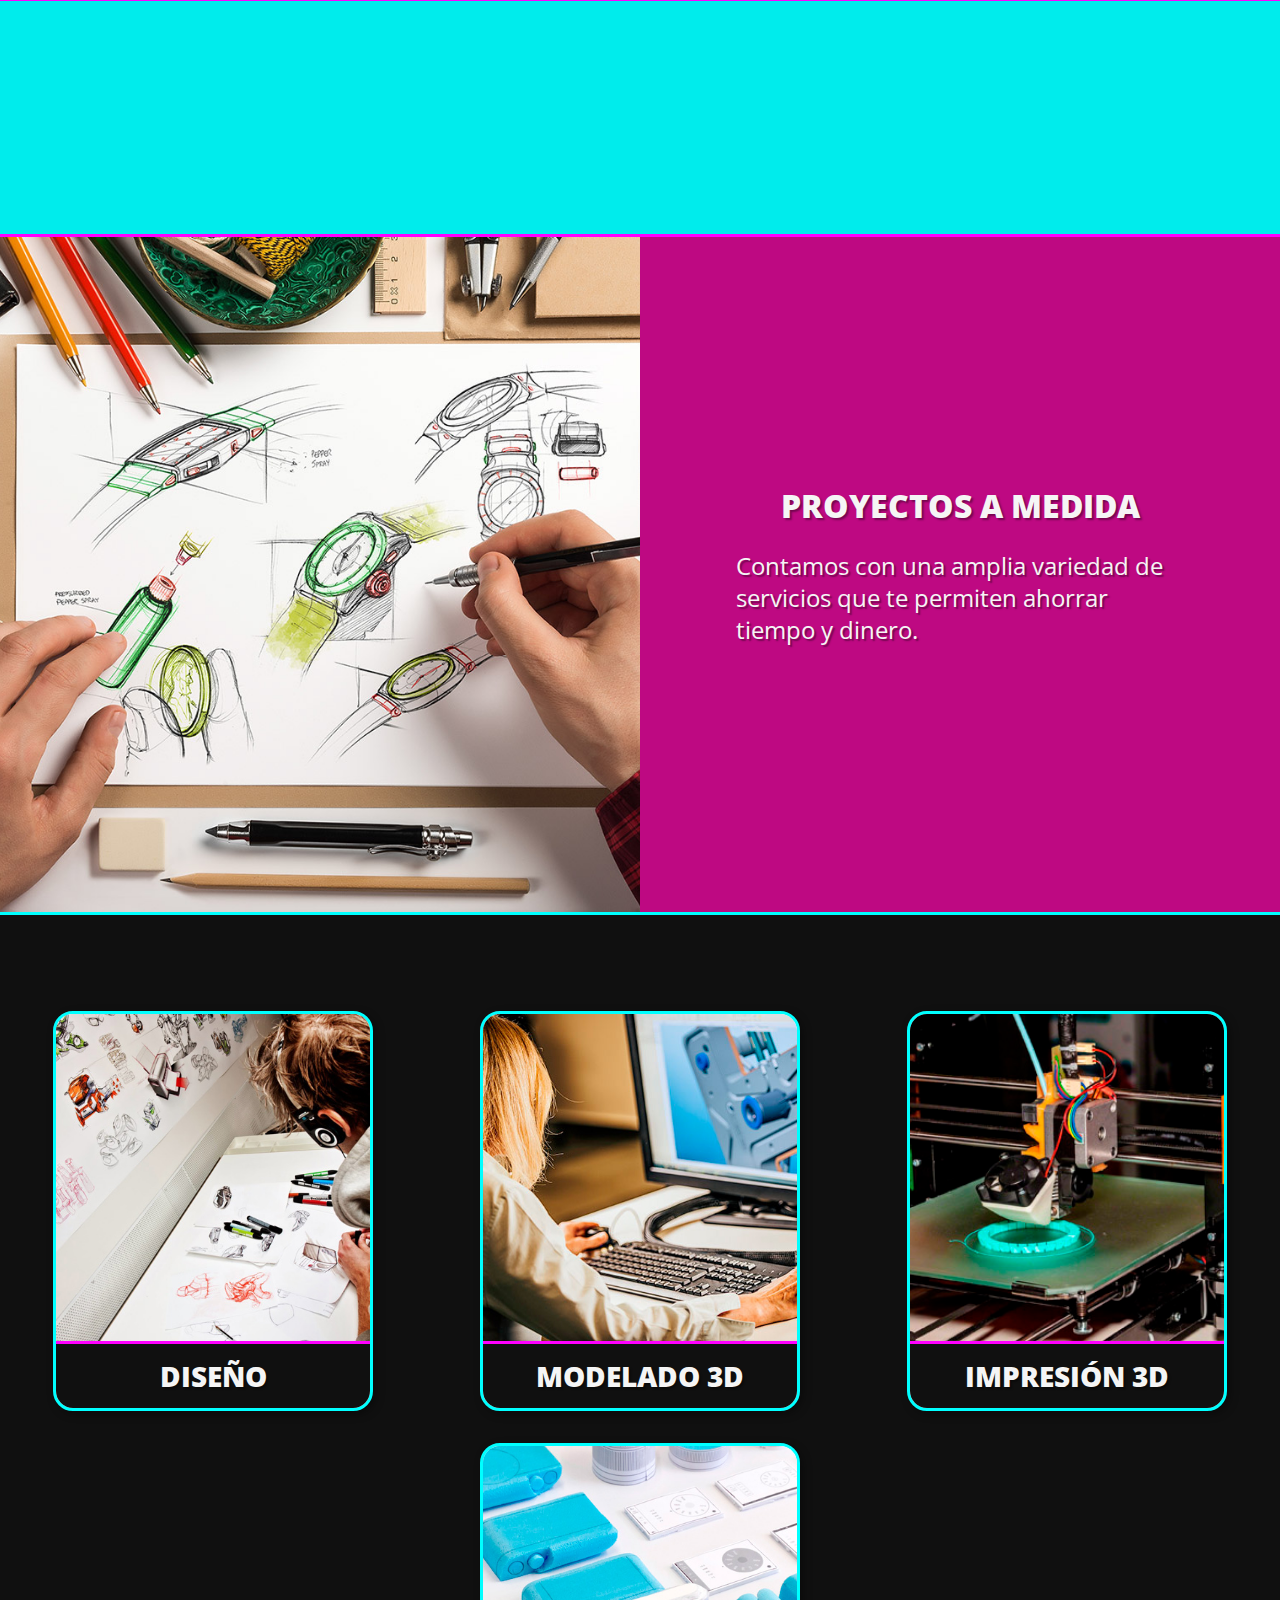
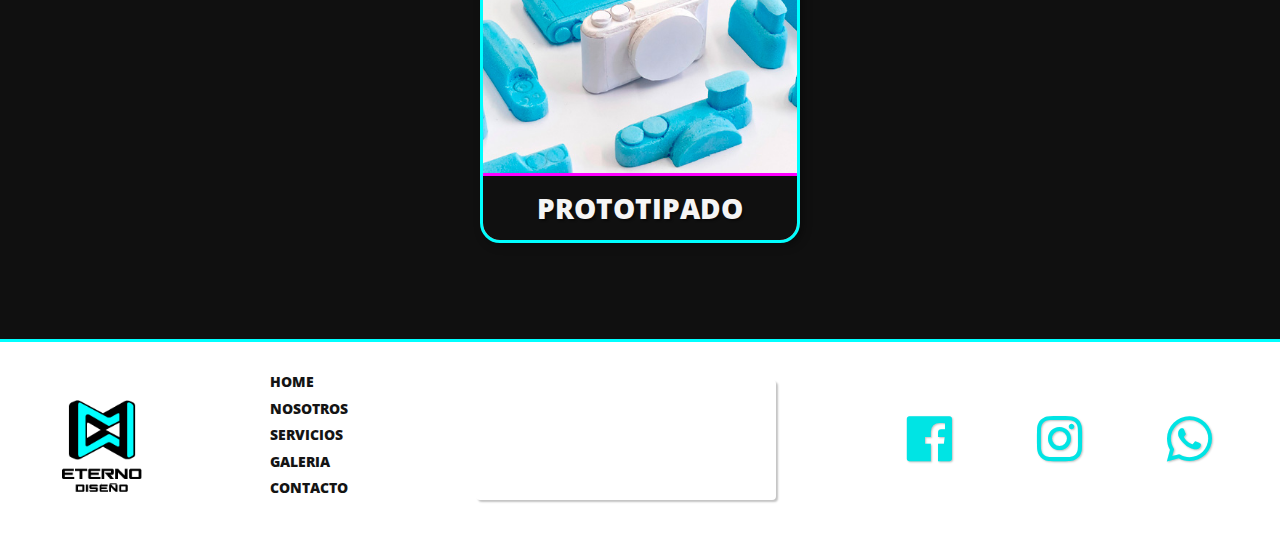
==== commit 4c9ebb46: "fix buttons, fix code servicios, galeria y contacto" ====
--- a/index.html
+++ b/index.html
@@ -54,80 +54,80 @@
             <div class="carousel-item">
               <img loading="lazy" src="media/prototipo.jpg" srcset="media/prototiposmall.jpg 480w, media/prototipomedium.jpg 800w, media/prototipo.jpg" class="d-block w-100" data-interval="10000" alt="prototipo">
             </div>
-            <div class="carousel-caption m-0 d-flex flex-column align-items-center p-0">
-              <div class="textSlide d-flex flex-column align-items-center justify-content-center text-center m-auto p-0">
+            <div class="carousel-caption m-0 d-flex align-items-center p-0">
+              <div class="textSlide d-flex flex-column align-items-center justify-content-center m-auto p-0">
                   <h1 class="m-0 mb-lg-3 ">desarrollo de producto</h1>
-                  <p class="px-5 pt-2 m-0 mb-lg-3">Servicios adaptados a tus necesidades.</p>
-                  <div class="mt-4 d-none d-lg-inline-block"><a href="procesos-servicios-diseno.html" class="boton">ver más</a></div>
+                  <p class="px-5 pt-2 m-0 mb-lg-4">Servicios adaptados a tus necesidades.</p>
+                  <a class="boton d-none d-lg-inline-block" href="procesos-servicios-diseno.html" >ver más</a>
               </div>
             </div>
           </div>
         </div>
         <div class="contNosotros d-flex flex-wrap">
-            <div class="textNosotros d-flex flex-column align-items-center justify-content-center text-center text-lg-left col-12 col-lg-6 py-6 px-4 px-md-5">
+            <div class="textNosotros d-flex flex-column align-items-center justify-content-center text-center text-lg-left col-12 col-lg-6 px-4 px-md-5">
                 <h2>diseño estratégico</h2>    
                 <p class="px-md-5">Potenciamos tu proyecto mediante el análisis del mercado. Identificamos tendencias y oportunidades para tus productos.</p>
             </div>
             <div class="imgNosotros col-12 col-lg-6"></div>
         </div>
         <div class="contBeneficios d-flex flex-wrap py-5 py-lg-0">
-            <div class="beneficio col-12 col-md-6 col-lg-3 d-flex flex-column align-items-center py-6 py-lg-5 px-5 wow animate__animated animate__bounceInLeft">
+            <div class="beneficio col-12 col-md-6 col-lg-3 d-flex flex-column align-items-center py-5 py-lg-4 px-5 wow animate__animated animate__bounceInLeft">
                 <i class='bx bxs-network-chart mb-3' style='color:#ffff'></i>
                 <p class="text-center px-6">enfoque múltiple</p>
             </div>
-            <div class="beneficio col-12 col-md-6 col-lg-3 d-flex flex-column align-items-center py-6 py-lg-5 px-5 wow animate__animated animate__bounceInLeft">
+            <div class="beneficio col-12 col-md-6 col-lg-3 d-flex flex-column align-items-center py-5 py-lg-4 px-5 wow animate__animated animate__bounceInLeft">
                 <i class='bx bxs-cog mb-3' style='color:#ffff'></i>
                 <p class="text-center px-5">variedad de servicios</p>
             </div>
-            <div class="beneficio col-12 col-md-6 col-lg-3 d-flex flex-column align-items-center py-6 py-lg-5 px-5 wow animate__animated animate__bounceInLeft">
+            <div class="beneficio col-12 col-md-6 col-lg-3 d-flex flex-column align-items-center py-5 py-lg-4 px-5 wow animate__animated animate__bounceInLeft">
                 <i class='bx bx-award mb-3' style='color:#ffff'></i>
                 <p class="text-center px-5">calidad de producto</p>
             </div>
-            <div class="beneficio col-12 col-md-6 col-lg-3 d-flex flex-column align-items-center py-6 py-lg-5 px-5 wow animate__animated animate__bounceInLeft">
+            <div class="beneficio col-12 col-md-6 col-lg-3 d-flex flex-column align-items-center py-5 py-lg-4 px-5 wow animate__animated animate__bounceInLeft">
                 <i class='bx bx-message-rounded-check mb-3' style='color:#ffff'  ></i>
                 <p class="text-center px-5">asesoramiento continuo</p>
             </div>
         </div>
         <div class="contProyectos d-flex flex-wrap">
             <div class="imgProyectos col-12 col-lg-6"></div>
-            <div class="textProyectos d-flex flex-column align-items-center justify-content-center text-center text-lg-left col-12 col-lg-6 py-6 px-4 px-md-5">
+            <div class="textProyectos d-flex flex-column align-items-center justify-content-center text-center text-lg-left col-12 col-lg-6 px-4 px-md-5">
                 <h2 class="mb-4">proyectos a medida</h2>
                 <p class="px-md-5">Contamos con una amplia variedad de servicios que te permiten ahorrar tiempo y dinero.</p>
             </div>
         </div>
-        <div class="contServicios d-flex justify-content-around flex-wrap">
-            <div class="card cardServicio">
-                <a href="procesos-servicios-diseno.html#contDisenoProducto" class="h-100 text-decoration-none">
-                  <img src="media/procesosmall.jpg" class="card-img-top" alt="diseño">
-                  <div class="card-body p-3">
-                    <h3 class="card-text">diseño</h3>
-                  </div>
-                </a>
+        <div class="contServicios d-flex justify-content-around flex-wrap ">
+          <div class="card cardServicio">
+            <a href="procesos-servicios-diseno.html#contDisenoProducto" class="h-100 text-decoration-none">
+              <img src="media/procesosmall.jpg" class="card-img-top" alt="diseño">
+              <div class="card-body p-3">
+                <h3 class="card-text">diseño</h3>
               </div>
-              <div class="card cardServicio">
-                <a href="procesos-servicios-diseno.html#contModelado3d" class="h-100 text-decoration-none">
-                  <img src="media/modeladosmall.jpg" class="card-img-top" alt="modelado 3d">
-                  <div class="card-body p-3">
-                    <h3 class="card-text">modelado 3d</h3>
-                  </div>
-                </a>
+            </a>
+          </div>
+          <div class="card cardServicio">
+            <a href="procesos-servicios-diseno.html#contModelado3d" class="h-100 text-decoration-none">
+              <img src="media/modeladosmall.jpg" class="card-img-top" alt="modelado 3d">
+              <div class="card-body p-3">
+                <h3 class="card-text">modelado 3d</h3>
               </div>
-              <div class="card cardServicio">
-                <a href="procesos-servicios-diseno.html#contImpre3d" class="h-100 text-decoration-none">
-                  <img src="media/impresionsmall.jpg" class="card-img-top" alt="impresion 3d">
-                  <div class="card-body p-3">
-                    <h3 class="card-text">impresión 3d</h3>
-                  </div>
-                </a>
+            </a>
+          </div>
+          <div class="card cardServicio">
+            <a href="procesos-servicios-diseno.html#contImpre3d" class="h-100 text-decoration-none">
+              <img src="media/impresionsmall.jpg" class="card-img-top" alt="impresion 3d">
+              <div class="card-body p-3">
+                <h3 class="card-text">impresión 3d</h3>
               </div>
-              <div class="card cardServicio ">
-                <a href="procesos-servicios-diseno.html#contPrototipos" class="h-100 text-decoration-none">
-                  <img src="media/prototiposmall.jpg" class="card-img-top" alt="prototipos">
-                  <div class="card-body p-3">
-                    <h3 class="card-text">prototipado</h3>
-                  </div>
-                </a>
+            </a>
+          </div>
+          <div class="card cardServicio">
+            <a href="procesos-servicios-diseno.html#contPrototipos" class="h-100 text-decoration-none">
+              <img src="media/prototiposmall.jpg" class="card-img-top" alt="prototipos">
+              <div class="card-body p-3">
+                <h3 class="card-text">prototipado</h3>
               </div>
+            </a>
+          </div>
         </div>
         <div id="footer" class="w-100 d-flex justify-content-around align-items-center py-4">
             <div class="logo d-none d-lg-block">
--- a/css/estilos.css
+++ b/css/estilos.css
@@ -1,2 +1,2 @@
-@import url("https://fonts.googleapis.com/css2?family=Open+Sans:wght@400;700;800&display=swap");*{margin:0;padding:0}body{font-family:'Open Sans', sans-serif}h1{text-transform:uppercase;font-size:32px;color:#f5f5f5;font-weight:800;margin-bottom:15px;text-align:center;text-shadow:2px 2px 2px rgba(0,0,0,0.384)}@media all and (min-width: 768px){h1{text-transform:uppercase;font-size:35px;color:#f5f5f5;font-weight:800;margin-bottom:10px;text-align:center;text-shadow:2px 2px 2px rgba(0,0,0,0.384)}}@media all and (min-width: 992px){h1{text-transform:uppercase;font-size:40px;color:#f5f5f5;font-weight:800;margin-bottom:10px;text-align:center;text-shadow:2px 2px 2px rgba(0,0,0,0.384)}}h2{text-transform:uppercase;font-size:32px;color:#f5f5f5;font-weight:800;margin-bottom:15px;text-align:center;text-shadow:2px 2px 2px rgba(0,0,0,0.384)}h3{text-transform:uppercase;font-size:1.75rem;color:#f5f5f5;font-weight:800;margin-bottom:10px;text-align:center;text-shadow:2px 2px 2px rgba(0,0,0,0.384)}.tituloSec{text-transform:uppercase;font-size:32px;color:#f5f5f5;font-weight:800;margin-bottom:10px;text-align:center;text-shadow:2px 2px 2px rgba(0,0,0,0.384)}.bttn{height:65px}.py-6{padding-top:3rem;padding-bottom:3rem}.px-6{padding-left:4rem;padding-right:4rem}@media all and (min-width: 992px){.borderCont{border:3px solid cyan;-webkit-box-sizing:border-box;box-sizing:border-box}}.bgColorMagent{background-color:#c70988}.bgColorBlack{background-color:#101010}.subLine{height:2px;width:100px;background-color:#fff}#header{border-bottom:3px solid magenta;background-color:cyan}#header .logo{width:65px}#header .navbar-toggler{border:none !important;font-size:2rem}#header .navbar-toggler:hover{outline:none !important}#header .navbar-collapse{padding:50px;margin-top:15px}#header .nav-item a{color:#141414;font-weight:800;text-transform:uppercase;text-align:center;padding:15px}#header .nav-item a:hover{color:#dd00dd;-webkit-transform:scale(108%);transform:scale(108%)}@media all and (min-width: 768px){#header{padding-left:2.5rem !important;padding-right:2.5rem !important}#header .logo{width:80px}#header .navbar-toggler{font-size:2.5rem}#header .nav-item a{font-size:21px}}@media all and (min-width: 992px){#header{background-color:white;border-bottom:3px solid cyan;-webkit-box-pack:justify;-ms-flex-pack:justify;justify-content:space-between}#header .navbar-collapse{padding:0px}#header .nav-item a{font-size:16px;margin-bottom:0px}}.carousel .carousel-inner .carousel-item{-webkit-transition:opacity 5s ease-out, -webkit-transform 4s ease;transition:opacity 5s ease-out, -webkit-transform 4s ease;transition:transform 4s ease, opacity 5s ease-out;transition:transform 4s ease, opacity 5s ease-out, -webkit-transform 4s ease}.carousel .carousel-inner .carousel-item img{height:88vh;-o-object-fit:cover;object-fit:cover}.carousel .carousel-inner .carousel-caption{height:100%;width:100%;top:0;left:0}.carousel .carousel-inner .carousel-caption .textSlide{background-color:#0000006c;color:whitesmoke;width:100%;height:250px}.carousel .carousel-inner .carousel-caption .textSlide p{font-size:20px;font-weight:400;text-shadow:0.5px 0.5px 1px rgba(0,0,0,0.733)}.carousel .carousel-inner .carousel-caption .textSlide .boton{background-color:#00f7ff;text-decoration:none;text-transform:uppercase;padding:15px 20px;border-radius:20px;color:#d3008d;font-size:22px;border:none;font-weight:800;-webkit-box-shadow:3px 3px 5px #00000046;box-shadow:3px 3px 5px #00000046}.carousel .carousel-inner .carousel-caption .textSlide .boton:hover{-webkit-transition:all 150ms ease-in-out;transition:all 150ms ease-in-out;background-color:cyan;-webkit-transform:scale(1.01);transform:scale(1.01);border:3px solid magenta;color:#f0f}.contNosotros{background-color:#c70988}.contNosotros .textNosotros{height:55vh;width:100%;color:#f5f5f5}.contNosotros .textNosotros p{font-size:1.2rem;text-shadow:1.5px 1.5px 1.5px rgba(0,0,0,0.384)}.contNosotros .imgNosotros{height:55vh;width:100%;background-image:url(../media/estrategicosmall.jpg);background-position:center;background-size:cover}.contProyectos{background-color:#c70988}.contProyectos .textProyectos{height:55vh;width:100%;color:#f5f5f5}.contProyectos .textProyectos p{font-size:1.2rem;text-shadow:1.5px 1.5px 1.5px rgba(0,0,0,0.384)}.contProyectos .imgProyectos{height:55vh;width:100%;background-image:url(../media/disenosmall.jpg);background-position:center;background-size:cover}.contBeneficios{background-color:#00ecec}.contBeneficios i{color:whitesmoke;font-size:110px;text-shadow:2px 2px 2px rgba(0,0,0,0.301)}.contBeneficios p{color:#006161;font-size:1.3rem;font-weight:800;text-transform:uppercase}.contServicios{margin:5rem 0}.contServicios .cardServicio{width:20rem;min-width:300px;min-height:40vh;height:400px;margin:1rem 0.5rem;border-radius:20px;overflow:hidden;border:3px solid cyan;-webkit-box-shadow:3px 3px 8px rgba(0,0,0,0.363);box-shadow:3px 3px 8px rgba(0,0,0,0.363)}.contServicios .cardServicio:hover{-webkit-transform:scale(1.05);transform:scale(1.05);-webkit-transition:all 500ms ease-in-out;transition:all 500ms ease-in-out}.contServicios .cardServicio .card-body{border-top:3px solid magenta;background-color:#101010}.contServicios .cardServicio img{height:83%;-o-object-fit:cover;object-fit:cover}.contServicios .cardServicio .card-body{height:17%}.contServicios .cardServicio .card-body h3{color:#f5f5f5}@media all and (min-width: 768px){.carousel{border-bottom:10px solid #ffffff}.carousel .carousel-inner .carousel-item img{height:50vh}.carousel .carousel-inner .carousel-caption .textSlide p{font-size:22px}.contNosotros .textNosotros{height:50vh;width:100%;color:#f5f5f5}.contNosotros .textNosotros p{font-size:1.5rem;text-shadow:1.5px 1.5px 1.5px rgba(0,0,0,0.384)}.contNosotros .imgNosotros{height:50vh;width:100%;background-image:url(../media/estrategicomedium.jpg);background-position:center;background-size:cover}.contBeneficios{border-top:10px solid #ffffff;border-bottom:10px solid #ffffff}.contProyectos{border-bottom:10px solid #ffffff}.contProyectos .textProyectos{height:50vh;width:100%;color:#f5f5f5}.contProyectos .textProyectos p{font-size:1.5rem;text-shadow:1.5px 1.5px 1.5px rgba(0,0,0,0.384)}.contProyectos .imgProyectos{height:50vh;width:100%;background-image:url(../media/disenomedium.jpg);background-position:center;background-size:cover}}@media all and (min-width: 992px){.carousel .carousel-inner .carousel-item img{height:88vh}.carousel .carousel-inner .carousel-caption .textSlide{height:300px}.carousel .carousel-inner .carousel-caption .textSlide p{font-size:24px}.contNosotros .textNosotros{height:75vh;width:100%;color:#f5f5f5}.contNosotros .textNosotros p{font-size:1.5rem;text-shadow:1.5px 1.5px 1.5px rgba(0,0,0,0.384)}.contNosotros .imgNosotros{height:75vh;width:100%;background-image:url(../media/estrategico.jpg);background-position:center;background-size:cover}.contProyectos .textProyectos{height:75vh;width:100%;color:#f5f5f5}.contProyectos .textProyectos p{font-size:1.5rem;text-shadow:1.5px 1.5px 1.5px rgba(0,0,0,0.384)}.contProyectos .imgProyectos{height:75vh;width:100%;background-image:url(../media/diseno.jpg);background-position:center;background-size:cover}}.imgHistoria{height:50vh;width:100%;background-image:url(../media/nosotrossmall.jpg);background-position:center;background-size:cover}.contHistoria{background-color:#101010;padding:6rem 0}.contHistoria .texthist{height:auto;width:100%;color:#f5f5f5}.contHistoria .texthist p{font-size:1.2rem;text-shadow:1.5px 1.5px 1.5px rgba(0,0,0,0.384)}.contHistoria .texthist .subLine{height:5px;background-color:#00ecec;border-radius:3px}.contHistoria .textEle{height:auto;width:90%;color:#f5f5f5}.contHistoria .textEle .tituloSec{font-size:32px}.contHistoria .textEle p{font-size:1.2rem;text-shadow:1.5px 1.5px 1.5px rgba(0,0,0,0.384)}.contEquipo{background-color:#00ecec}.contEquipo .cardEquipo{width:20rem;min-width:290px;min-height:40vh;height:400px;margin:1rem 0.5rem;border-radius:20px;overflow:hidden;border:3px solid magenta;-webkit-box-shadow:3px 3px 8px rgba(0,0,0,0.363);box-shadow:3px 3px 8px rgba(0,0,0,0.363)}.contEquipo .cardEquipo:hover{-webkit-transform:scale(1.05);transform:scale(1.05);-webkit-transition:all 500ms ease-in-out;transition:all 500ms ease-in-out}.contEquipo .cardEquipo img{height:75%;-o-object-fit:cover;object-fit:cover}.contEquipo .cardEquipo .card-body{height:25%}.contEquipo .cardEquipo .card-body p{color:#f5f5f5}.contEquipo .cardEquipo .card-body h3{color:#f5f5f5;font-size:16px;text-transform:capitalize}.contElegirnos{background-color:#c70988}.contElegirnos .textEle{height:55vh;width:100%;color:#f5f5f5}.contElegirnos .textEle p{font-size:1.2rem;text-shadow:1.5px 1.5px 1.5px rgba(0,0,0,0.384)}.contElegirnos .imgElegirnos{height:55vh;width:100%;background-image:url(../media/nosotros.jpg);background-position:center;background-size:cover}@media all and (min-width: 768px){.imgHistoria{height:35vh;width:100%;background-image:url(../media/nosotrosmedium.jpg);background-position:center;background-size:cover}}@media all and (min-width: 992px){.imgHistoria{height:45vh;width:100%;background-image:url(../media/nosotros.jpg);background-position:center;background-size:cover}}.contDetalleServicio{background-color:#c70988;color:#f5f5f5}.contDetalleServicio .textContent{height:45vh;width:100%;color:#f5f5f5}.contDetalleServicio .textContent p{font-size:1rem;text-shadow:1.5px 1.5px 1.5px rgba(0,0,0,0.384)}.contDetalleServicio .iconContainer{height:22vh;background-color:#00ecec}.contDetalleServicio .iconContainer .iconText i{font-size:50px;text-shadow:1px 1px 2px #00000075}.contDetalleServicio .iconContainer .iconText p{color:#f5f5f5;text-transform:uppercase;font-weight:800;font-size:14px;text-shadow:1px 1px 1px #00000075}#contDisenoProducto .imgService{height:45vh;width:100%;background-image:url(../media/disenosmall.jpg);background-position:center;background-size:cover}#contImpre3d .imgService{height:50vh;width:100%;background-image:url(../media/impresionsmall.jpg);background-position:center;background-size:cover}#contModelado3d .imgService{height:50vh;width:100%;background-image:url(../media/modeladosmall.jpg);background-position:center;background-size:cover}#contPrototipos .imgService{height:50vh;width:100%;background-image:url(../media/prototiposmall.jpg);background-position:center;background-size:cover}@media all and (min-width: 768px){.contDetalleServicio{height:40vh}.contDetalleServicio .textContent{height:100%;width:95%;color:#f5f5f5}.contDetalleServicio .textContent p{font-size:1rem;text-shadow:1.5px 1.5px 1.5px rgba(0,0,0,0.384)}.contDetalleServicio .iconContainer{height:100%}.contDetalleServicio .iconContainer .iconText p{font-size:16px}}#contDisenoProducto .imgService{background-image:url(../media/disenomedium.jpg)}#contImpre3d .imgService{background-image:url(../media/impresionmedium.jpg)}#contModelado3d .imgService{background-image:url(../media/modeladosmall.jpg)}#contPrototipos .imgService{background-image:url(../media/prototipomedium.jpg)}@media all and (min-width: 992px){.contDetalleServicio{height:75vh}.contDetalleServicio .textContent{height:70%;width:100%;color:#f5f5f5}.contDetalleServicio .textContent p{font-size:1rem;text-shadow:1.5px 1.5px 1.5px rgba(0,0,0,0.384)}.contDetalleServicio .iconContainer{height:30%;width:100%}.contDetalleServicio .iconContainer .iconText i{font-size:70px;text-shadow:1px 1px 2px #00000075}.contDetalleServicio .iconContainer .iconText p{color:#f5f5f5;text-transform:uppercase;font-weight:800;font-size:20px;text-shadow:1px 1px 1px #00000075}#contDisenoProducto .imgService{background-image:url(../media/diseno.jpg)}#contImpre3d .imgService{background-image:url(../media/impresion.jpg)}#contModelado3d .imgService{background-image:url(../media/modelado.jpg)}#contPrototipos .imgService{background-image:url(../media/prototipo.jpg)}}.galeria{margin-bottom:80px}.galeria .tituloSec{background-color:#c70988;border-radius:0px 0 25px 25px;color:white}.galeria .itemGaleria{margin:0 !important;padding:20px;min-height:300px;max-width:400px}.galeria .itemGaleria img{width:100%;height:300px;border-radius:15px;-o-object-fit:cover;object-fit:cover;-webkit-box-shadow:5px 5px 10px #00000071;box-shadow:5px 5px 10px #00000071;border:3px solid cyan}.galeria .itemGaleria img:hover{-webkit-transform:scale(115%);transform:scale(115%);border:3px solid magenta;-webkit-transition:all 800ms;transition:all 800ms}.contContacto{width:100%;text-align:center}.contContacto .formulario{width:100%;height:110vh;display:-webkit-box;display:-ms-flexbox;display:flex;-webkit-box-orient:vertical;-webkit-box-direction:normal;-ms-flex-direction:column;flex-direction:column;-webkit-box-pack:center;-ms-flex-pack:center;justify-content:center;-webkit-box-align:center;-ms-flex-align:center;align-items:center}.contContacto .formulario .tituloSec{color:#00b6b6;margin-bottom:50px;text-shadow:2px 2px 2px rgba(0,0,0,0.219)}.contContacto .formulario .clienteEmpresa{width:260px;margin-bottom:20px;border:3px solid magenta;border-radius:10px;padding:5px;-webkit-box-shadow:3px 3px 5px #00000046;box-shadow:3px 3px 5px #00000046}.contContacto .formulario .clienteEmpresa input{margin:20px}.contContacto .formulario .block{display:block;width:260px;border:3px solid cyan;border-radius:10px;padding:5px;margin-bottom:20px;-webkit-box-shadow:3px 3px 5px #00000046;box-shadow:3px 3px 5px #00000046}.contContacto .formulario .boton{background-color:#00f7ff;text-decoration:none;text-transform:uppercase;padding:15px 20px;border-radius:20px;color:#d3008d;font-size:22px;border:none;font-weight:800;-webkit-box-shadow:3px 3px 5px #00000046;box-shadow:3px 3px 5px #00000046}.contContacto .formulario .boton:hover{-webkit-transition:all 150ms ease-in-out;transition:all 150ms ease-in-out;background-color:cyan;-webkit-transform:scale(1.01);transform:scale(1.01);border:3px solid magenta;color:#f0f}.contContacto .contacto{background-color:#00e6e6;width:100%;height:100vh;display:-webkit-box;display:-ms-flexbox;display:flex;-webkit-box-orient:vertical;-webkit-box-direction:normal;-ms-flex-direction:column;flex-direction:column;-webkit-box-align:center;-ms-flex-align:center;align-items:center;-webkit-box-pack:center;-ms-flex-pack:center;justify-content:center}.contContacto .contacto li{list-style:none;padding-bottom:50px;font-size:1.2rem;font-weight:700;color:white;text-align:left;text-shadow:2px 2px 2px rgba(17,17,17,0.301)}.contContacto .animate__fadeIn{--animate-duration: 3s}.contContacto .animate__fadeInRight{--animate-duration: 3s;--animate-delay: 1s}@media (min-width: 992px){.contContacto{width:100%;display:-webkit-box;display:-ms-flexbox;display:flex}.contContacto .formulario{width:50%}.contContacto .contacto{width:50%;height:110vh}.contContacto .contacto li{font-size:2rem}}#recibe{height:100vh;width:100%;text-align:center;background-color:#9affff}#recibe .tituloSec{padding-top:350px}#footer{background-color:#101010;border-top:3px solid magenta}#footer .social{width:75%}#footer .social i{font-size:50px;color:#00e4e4}@media (min-width: 768px){#footer .social{width:50%}#footer .social i{font-size:60px}}@media all and (min-width: 992px){#footer{border-top:3px solid cyan;background-color:white}#footer .logo{display:block;max-width:80px;max-height:80px}#footer .logo img{display:block;width:100%}#footer .navFoot ul{list-style:none;font-size:0.9rem;font-weight:800;text-transform:uppercase}#footer .navFoot ul a{text-decoration:none;color:#141414;display:block;margin:5px}#footer .navFoot ul a:hover{color:#dd00dd;-webkit-transform:scale(108%);transform:scale(108%)}#footer .maps{width:300px;height:120px;overflow:hidden;-webkit-box-shadow:2px 2px 2px rgba(0,0,0,0.24);box-shadow:2px 2px 2px rgba(0,0,0,0.24)}#footer .social{width:25%}#footer .social i{text-shadow:1px 1px 2px rgba(0,0,0,0.24)}}
+@import url("https://fonts.googleapis.com/css2?family=Open+Sans:wght@400;700;800&display=swap");*{margin:0;padding:0}body{font-family:'Open Sans', sans-serif}h1{text-transform:uppercase;font-size:32px;color:#f5f5f5;font-weight:800;margin-bottom:15px;text-align:center;text-shadow:2px 2px 2px rgba(0,0,0,0.384)}@media all and (min-width: 768px){h1{text-transform:uppercase;font-size:35px;color:#f5f5f5;font-weight:800;margin-bottom:10px;text-align:center;text-shadow:2px 2px 2px rgba(0,0,0,0.384)}}@media all and (min-width: 992px){h1{text-transform:uppercase;font-size:40px;color:#f5f5f5;font-weight:800;margin-bottom:10px;text-align:center;text-shadow:2px 2px 2px rgba(0,0,0,0.384)}}h2{text-transform:uppercase;font-size:32px;color:#f5f5f5;font-weight:800;margin-bottom:15px;text-align:center;text-shadow:2px 2px 2px rgba(0,0,0,0.384)}h3{text-transform:uppercase;font-size:1.75rem;color:#f5f5f5;font-weight:800;margin-bottom:10px;text-align:center;text-shadow:2px 2px 2px rgba(0,0,0,0.384)}.tituloSec{text-transform:uppercase;font-size:32px;color:#f5f5f5;font-weight:800;margin-bottom:10px;text-align:center;text-shadow:2px 2px 2px rgba(0,0,0,0.384)}.bttn{height:65px}.py-6{padding-top:6rem;padding-bottom:6rem}.px-6{padding-left:4rem;padding-right:4rem}.px-lg-6{padding:0 5rem}@media all and (min-width: 992px){.px-lg-6{padding:0 8rem !important}}@media all and (min-width: 992px){.borderCont{border:3px solid cyan}}.bgColorMagent{background-color:#be0982}.bgColorBlack{background-color:#101010}.subLine{height:2px;width:100px;background-color:#fff}.boton{background-color:#00f7ff;text-decoration:none !important;text-transform:uppercase;text-align:center;padding:.5rem 1.5rem;border-radius:20px;color:#d3008d;font-size:22px;border:3px solid cyan;font-weight:800;-webkit-box-shadow:3px 3px 5px #00000046;box-shadow:3px 3px 5px #00000046;-webkit-box-sizing:border-box;box-sizing:border-box}.boton:hover{-webkit-transition:all 150ms ease-in-out;transition:all 150ms ease-in-out;background-color:cyan;-webkit-transform:scale(1.1);transform:scale(1.1);border:3px solid magenta;color:#f0f}#header{border-bottom:3px solid magenta;background-color:cyan}#header .logo{width:65px}#header .navbar-toggler{border:none !important;font-size:2rem}#header .navbar-toggler:hover{outline:none !important}#header .navbar-collapse{padding:50px;margin-top:15px}#header .nav-item a{color:#141414;font-weight:800;text-transform:uppercase;text-align:center;padding:15px}#header .nav-item a:hover{color:#dd00dd;-webkit-transform:scale(108%);transform:scale(108%)}@media all and (min-width: 768px){#header{padding-left:2.5rem !important;padding-right:2.5rem !important}#header .logo{width:80px}#header .navbar-toggler{font-size:2.5rem}#header .nav-item a{font-size:21px}}@media all and (min-width: 992px){#header{background-color:white;border-bottom:3px solid cyan;-webkit-box-pack:justify;-ms-flex-pack:justify;justify-content:space-between}#header .navbar-collapse{padding:0px}#header .nav-item a{font-size:16px;margin-bottom:0px}}.carousel .carousel-inner .carousel-item{-webkit-transition:opacity 5s ease-out, -webkit-transform 4s ease;transition:opacity 5s ease-out, -webkit-transform 4s ease;transition:transform 4s ease, opacity 5s ease-out;transition:transform 4s ease, opacity 5s ease-out, -webkit-transform 4s ease}.carousel .carousel-inner .carousel-item img{height:88vh;-o-object-fit:cover;object-fit:cover}.carousel .carousel-inner .carousel-caption{height:100%;width:100%;top:0;left:0}.carousel .carousel-inner .carousel-caption .textSlide{background-color:#0000006c;color:whitesmoke;width:100%;height:250px}.carousel .carousel-inner .carousel-caption .textSlide p{font-size:20px;font-weight:400;text-shadow:0.5px 0.5px 1px rgba(0,0,0,0.733)}.contNosotros{background-color:#be0982}.contNosotros .textNosotros{height:55vh;width:100%;color:#f5f5f5;line-height:2rem}.contNosotros .textNosotros p{font-size:1.2rem;text-shadow:1.5px 1.5px 1.5px rgba(0,0,0,0.384)}@media all and (min-width: 320px) and (max-width: 767px){.contNosotros .textNosotros{line-height:1.6}}.contNosotros .imgNosotros{height:55vh;width:100%;background-image:url(../media/estrategicosmall.jpg);background-position:center;background-size:cover}.contProyectos{background-color:#be0982}.contProyectos .textProyectos{height:55vh;width:100%;color:#f5f5f5;line-height:2rem}.contProyectos .textProyectos p{font-size:1.2rem;text-shadow:1.5px 1.5px 1.5px rgba(0,0,0,0.384)}@media all and (min-width: 320px) and (max-width: 767px){.contProyectos .textProyectos{line-height:1.6}}.contProyectos .imgProyectos{height:55vh;width:100%;background-image:url(../media/disenosmall.jpg);background-position:center;background-size:cover}.contBeneficios{background-color:#00ecec}.contBeneficios i{color:#f5f5f5;font-size:110px;text-shadow:2px 2px 2px rgba(0,0,0,0.301)}.contBeneficios p{color:#0e5050;font-size:1.3rem;font-weight:800;text-transform:uppercase;text-shadow:1px 1px 2px rgba(0,0,0,0.247)}.contServicios{padding:5rem 0;background-color:#101010}.contServicios .cardServicio{width:20rem;min-width:300px;min-height:40vh;height:400px;margin:1rem 0.5rem;border-radius:20px;overflow:hidden;border:3px solid cyan;-webkit-box-shadow:3px 3px 8px rgba(0,0,0,0.363);box-shadow:3px 3px 8px rgba(0,0,0,0.363)}.contServicios .cardServicio:hover{-webkit-transform:scale(1.05);transform:scale(1.05);-webkit-transition:all 500ms ease-in-out;transition:all 500ms ease-in-out;border:3px solid magenta}.contServicios .cardServicio:hover .card-body{border-top:3px solid cyan}.contServicios .cardServicio .card-body{border-top:3px solid magenta;background-color:#101010}.contServicios .cardServicio img{height:83%;-o-object-fit:cover;object-fit:cover}.contServicios .cardServicio .card-body{height:17%}.contServicios .cardServicio .card-body h3{color:#f5f5f5}@media all and (min-width: 768px){.carousel{border-bottom:3px solid cyan}.carousel .carousel-inner .carousel-item img{height:50vh}.carousel .carousel-inner .carousel-caption .textSlide p{font-size:22px}.contNosotros .textNosotros{height:50vh;width:100%;color:#f5f5f5;line-height:2rem}.contNosotros .textNosotros p{font-size:1.5rem;text-shadow:1.5px 1.5px 1.5px rgba(0,0,0,0.384)}}@media all and (min-width: 768px) and (min-width: 320px) and (max-width: 767px){.contNosotros .textNosotros{line-height:1.6}}@media all and (min-width: 768px){.contNosotros .imgNosotros{height:50vh;width:100%;background-image:url(../media/estrategicomedium.jpg);background-position:center;background-size:cover}.contBeneficios{border-top:3px solid magenta;border-bottom:3px solid magenta}.contProyectos{border-bottom:3px solid cyan}.contProyectos .textProyectos{height:50vh;width:100%;color:#f5f5f5;line-height:2rem}.contProyectos .textProyectos p{font-size:1.5rem;text-shadow:1.5px 1.5px 1.5px rgba(0,0,0,0.384)}}@media all and (min-width: 768px) and (min-width: 320px) and (max-width: 767px){.contProyectos .textProyectos{line-height:1.6}}@media all and (min-width: 768px){.contProyectos .imgProyectos{height:50vh;width:100%;background-image:url(../media/disenomedium.jpg);background-position:center;background-size:cover}}@media all and (min-width: 992px){.carousel .carousel-inner .carousel-item img{height:88vh}.carousel .carousel-inner .carousel-caption .textSlide{height:300px}.carousel .carousel-inner .carousel-caption .textSlide p{font-size:24px}.contNosotros .textNosotros{height:75vh;width:100%;color:#f5f5f5;line-height:2rem}.contNosotros .textNosotros p{font-size:1.5rem;text-shadow:1.5px 1.5px 1.5px rgba(0,0,0,0.384)}}@media all and (min-width: 992px) and (min-width: 320px) and (max-width: 767px){.contNosotros .textNosotros{line-height:1.6}}@media all and (min-width: 992px){.contNosotros .imgNosotros{height:75vh;width:100%;background-image:url(../media/estrategico.jpg);background-position:center;background-size:cover}.contBeneficios{background-color:#00ecec}.contBeneficios i{font-size:95px}.contBeneficios p{font-size:1.2rem}.contProyectos .textProyectos{height:75vh;width:100%;color:#f5f5f5;line-height:2rem}.contProyectos .textProyectos p{font-size:1.5rem;text-shadow:1.5px 1.5px 1.5px rgba(0,0,0,0.384)}}@media all and (min-width: 992px) and (min-width: 320px) and (max-width: 767px){.contProyectos .textProyectos{line-height:1.6}}@media all and (min-width: 992px){.contProyectos .imgProyectos{height:75vh;width:100%;background-image:url(../media/diseno.jpg);background-position:center;background-size:cover}}.imgHistoria{height:50vh;width:100%;background-image:url(../media/nosotrossmall.jpg);background-position:center;background-size:cover}.contHistoria{background-color:#101010;padding:6rem 0}.contHistoria .texthist{height:auto;width:100%;color:#f5f5f5;line-height:2rem}.contHistoria .texthist p{font-size:1.2rem;text-shadow:1.5px 1.5px 1.5px rgba(0,0,0,0.384)}@media all and (min-width: 320px) and (max-width: 767px){.contHistoria .texthist{line-height:1.6}}.contHistoria .texthist .subLine{height:5px;background-color:#00ecec;border-radius:3px}.contHistoria .textEle{height:auto;width:90%;color:#f5f5f5;line-height:2rem}.contHistoria .textEle .tituloSec{font-size:32px}.contHistoria .textEle p{font-size:1.2rem;text-shadow:1.5px 1.5px 1.5px rgba(0,0,0,0.384)}@media all and (min-width: 320px) and (max-width: 767px){.contHistoria .textEle{line-height:1.6}}.contEquipo{background-color:#00ecec}.contEquipo .cardEquipo{width:20rem;min-width:290px;min-height:40vh;height:400px;margin:1rem 0.5rem;border-radius:20px;overflow:hidden;border:3px solid magenta;-webkit-box-shadow:3px 3px 8px rgba(0,0,0,0.363);box-shadow:3px 3px 8px rgba(0,0,0,0.363)}.contEquipo .cardEquipo:hover{-webkit-transform:scale(1.05);transform:scale(1.05);-webkit-transition:all 500ms ease-in-out;transition:all 500ms ease-in-out}.contEquipo .cardEquipo img{height:75%;-o-object-fit:cover;object-fit:cover}.contEquipo .cardEquipo .card-body{height:25%}.contEquipo .cardEquipo .card-body p{color:#f5f5f5}.contEquipo .cardEquipo .card-body h3{color:#f5f5f5;font-size:16px;text-transform:capitalize}@media all and (min-width: 768px){.imgHistoria{height:35vh;width:100%;background-image:url(../media/nosotrosmedium.jpg);background-position:center;background-size:cover}.contHistoria{border-top:3px solid cyan;border-bottom:3px solid magenta}}@media all and (min-width: 992px){.imgHistoria{height:45vh;width:100%;background-image:url(../media/nosotros.jpg);background-position:center;background-size:cover}.contHistoria{padding:10rem 0}}.blockServicio .imgService{height:35vh;width:100%;background-image:url(../media/disenosmall.jpg);background-position:center;background-size:cover}.blockServicio .contDetalleServicio{background-color:#be0982;color:#f5f5f5}.blockServicio .contDetalleServicio .textContent{height:55vh;width:100%;color:#f5f5f5;line-height:2rem}.blockServicio .contDetalleServicio .textContent p{font-size:1.2rem;text-shadow:1.5px 1.5px 1.5px rgba(0,0,0,0.384)}@media all and (min-width: 320px) and (max-width: 767px){.blockServicio .contDetalleServicio .textContent{line-height:1.6}}.blockServicio .contDetalleServicio .iconContainer{height:22vh;background-color:#00ecec}.blockServicio .contDetalleServicio .iconContainer .iconText i{font-size:50px;text-shadow:1px 1px 2px #00000075}.blockServicio .contDetalleServicio .iconContainer .iconText p{color:#f5f5f5;text-transform:uppercase;font-weight:800;font-size:14px;text-shadow:1px 1px 1px #00000075}@media all and (min-width: 768px){.blockServicio{height:90vh}.blockServicio .contDetalleServicio{height:50%}.blockServicio .contDetalleServicio .textContent{height:100%;width:100%;color:#f5f5f5;line-height:2rem}.blockServicio .contDetalleServicio .textContent p{font-size:1.2rem;text-shadow:1.5px 1.5px 1.5px rgba(0,0,0,0.384)}}@media all and (min-width: 768px) and (min-width: 320px) and (max-width: 767px){.blockServicio .contDetalleServicio .textContent{line-height:1.6}}@media all and (min-width: 768px){.blockServicio .contDetalleServicio .iconContainer{height:100%}.blockServicio .contDetalleServicio .iconContainer .iconText i{font-size:60px}.blockServicio .contDetalleServicio .iconContainer .iconText p{font-size:16px}#contDisenoProducto.blockServicio .imgService{height:50%;width:100%;background-image:url(../media/disenomedium.jpg);background-position:center;background-size:cover}#contImpre3d.blockServicio .imgService{height:50%;width:100%;background-image:url(../media/impresionmedium.jpg);background-position:center;background-size:cover}#contModelado3d.blockServicio .imgService{height:50%;width:100%;background-image:url(../media/modeladosmall.jpg);background-position:center;background-size:cover}#contPrototipos.blockServicio .imgService{height:50%;width:100%;background-image:url(../media/prototipomedium.jpg);background-position:center;background-size:cover}}@media all and (min-width: 992px){.blockServicio{height:75vh}.blockServicio .contDetalleServicio{height:100%}.blockServicio .contDetalleServicio .textContent{height:70%;width:100%;color:#f5f5f5;line-height:2rem}.blockServicio .contDetalleServicio .textContent p{font-size:1.5rem;text-shadow:1.5px 1.5px 1.5px rgba(0,0,0,0.384)}}@media all and (min-width: 992px) and (min-width: 320px) and (max-width: 767px){.blockServicio .contDetalleServicio .textContent{line-height:1.6}}@media all and (min-width: 992px){.blockServicio .contDetalleServicio .iconContainer{height:30%}.blockServicio .contDetalleServicio .iconContainer .iconText i{font-size:70px}.blockServicio .contDetalleServicio .iconContainer .iconText p{font-size:20px}#contDisenoProducto.blockServicio .imgService{height:100%;width:100%;background-image:url(../media/diseno.jpg);background-position:center;background-size:cover}#contImpre3d.blockServicio .imgService{height:100%;width:100%;background-image:url(../media/impresion.jpg);background-position:center;background-size:cover}#contModelado3d.blockServicio .imgService{height:100%;width:100%;background-image:url(../media/modelado.jpg);background-position:center;background-size:cover}#contPrototipos.blockServicio .imgService{height:100%;width:100%;background-image:url(../media/prototipo.jpg);background-position:center;background-size:cover}}.brdTop{height:3px;background-color:#00ecec}.galeria{margin-bottom:80px}.galeria .tituloSec{background-color:#be0982;border-radius:0px 0 25px 25px;color:white}.galeria .itemGaleria{margin:0 !important;padding:20px;min-height:300px;max-width:400px}.galeria .itemGaleria img{width:100%;height:300px;border-radius:15px;-o-object-fit:cover;object-fit:cover;-webkit-box-shadow:5px 5px 10px #00000071;box-shadow:5px 5px 10px #00000071;border:3px solid magenta}.galeria .itemGaleria img:hover{-webkit-transform:scale(115%);transform:scale(115%);border:3px solid cyan;-webkit-transition:all 800ms;transition:all 800ms}.contContacto .formulario form .tituloSec{color:#1c9292}.contContacto .formulario form .clienteEmpresa{font-weight:700;border:3px solid magenta;border-radius:10px;width:260px;-webkit-box-shadow:3px 3px 5px #00000046;box-shadow:3px 3px 5px #00000046}.contContacto .formulario form textarea{resize:none}.contContacto .formulario form .block{width:260px;border-radius:10px;border:3px solid cyan}.contContacto .formulario form .block:focus{outline:none}.contContacto .datosContacto{background-color:#00ecec}.contContacto .datosContacto ul li{list-style:none;font-size:1.2rem;font-weight:700;color:#f5f5f5;text-shadow:2px 2px 2px rgba(17,17,17,0.301)}.contContacto .datosContacto ul li i{font-size:3rem}@media all and (min-width: 768px){.contContacto .datosContacto ul li{font-size:2rem}.contContacto .datosContacto ul li i{font-size:4rem}}#recibe{height:100vh;width:100%;text-align:center;background-color:#9affff}#recibe .tituloSec{padding-top:350px}#footer{background-color:#101010;border-top:3px solid magenta}#footer .social{width:75%}#footer .social i{font-size:50px;color:#00e4e4}@media (min-width: 768px){#footer .social{width:50%}#footer .social i{font-size:60px}}@media all and (min-width: 992px){#footer{border-top:3px solid cyan;background-color:white}#footer .logo{display:block;max-width:80px;max-height:80px}#footer .logo img{display:block;width:100%}#footer .navFoot ul{list-style:none;font-size:0.9rem;font-weight:800;text-transform:uppercase}#footer .navFoot ul a{text-decoration:none;color:#141414;display:block;margin:5px}#footer .navFoot ul a:hover{color:#dd00dd;-webkit-transform:scale(108%);transform:scale(108%)}#footer .maps{width:300px;height:120px;overflow:hidden;-webkit-box-shadow:2px 2px 2px rgba(0,0,0,0.24);box-shadow:2px 2px 2px rgba(0,0,0,0.24)}#footer .social{width:25%}#footer .social i{text-shadow:1px 1px 2px rgba(0,0,0,0.24)}}
 /*# sourceMappingURL=estilos.css.map */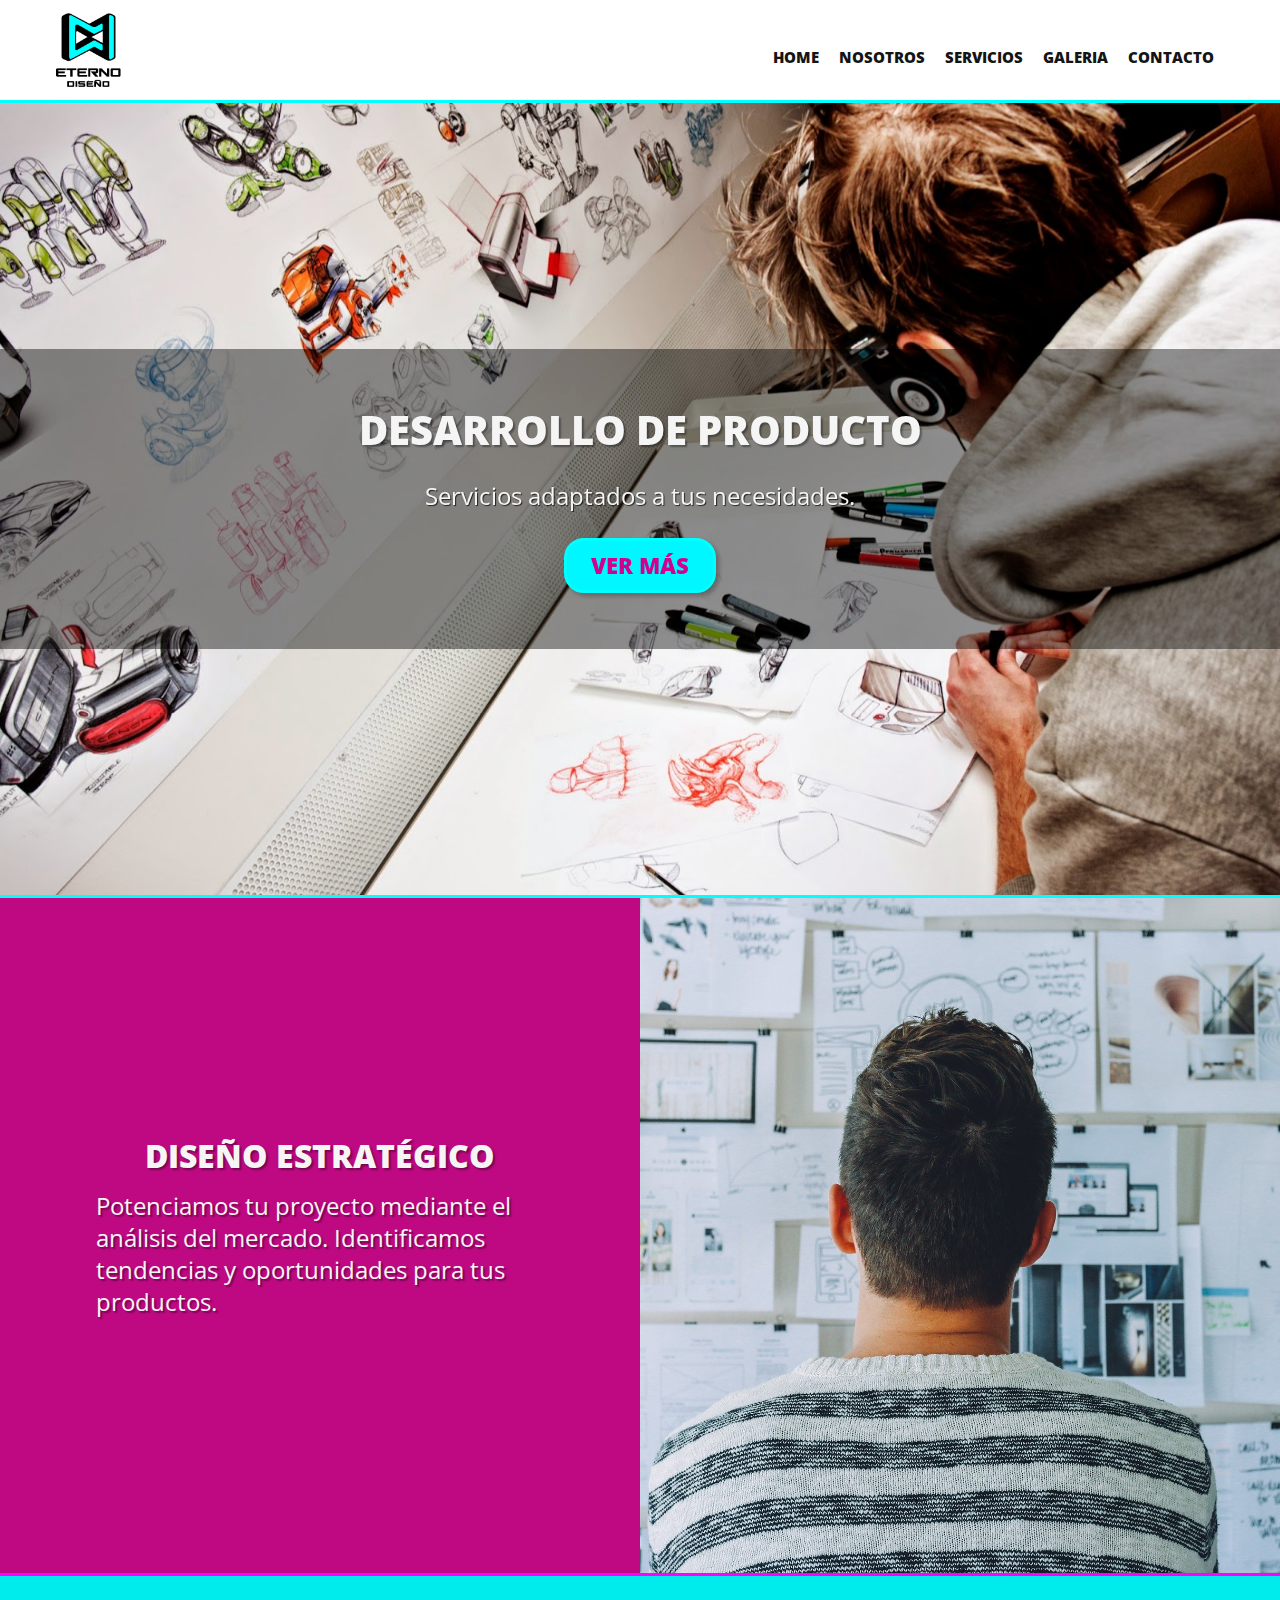
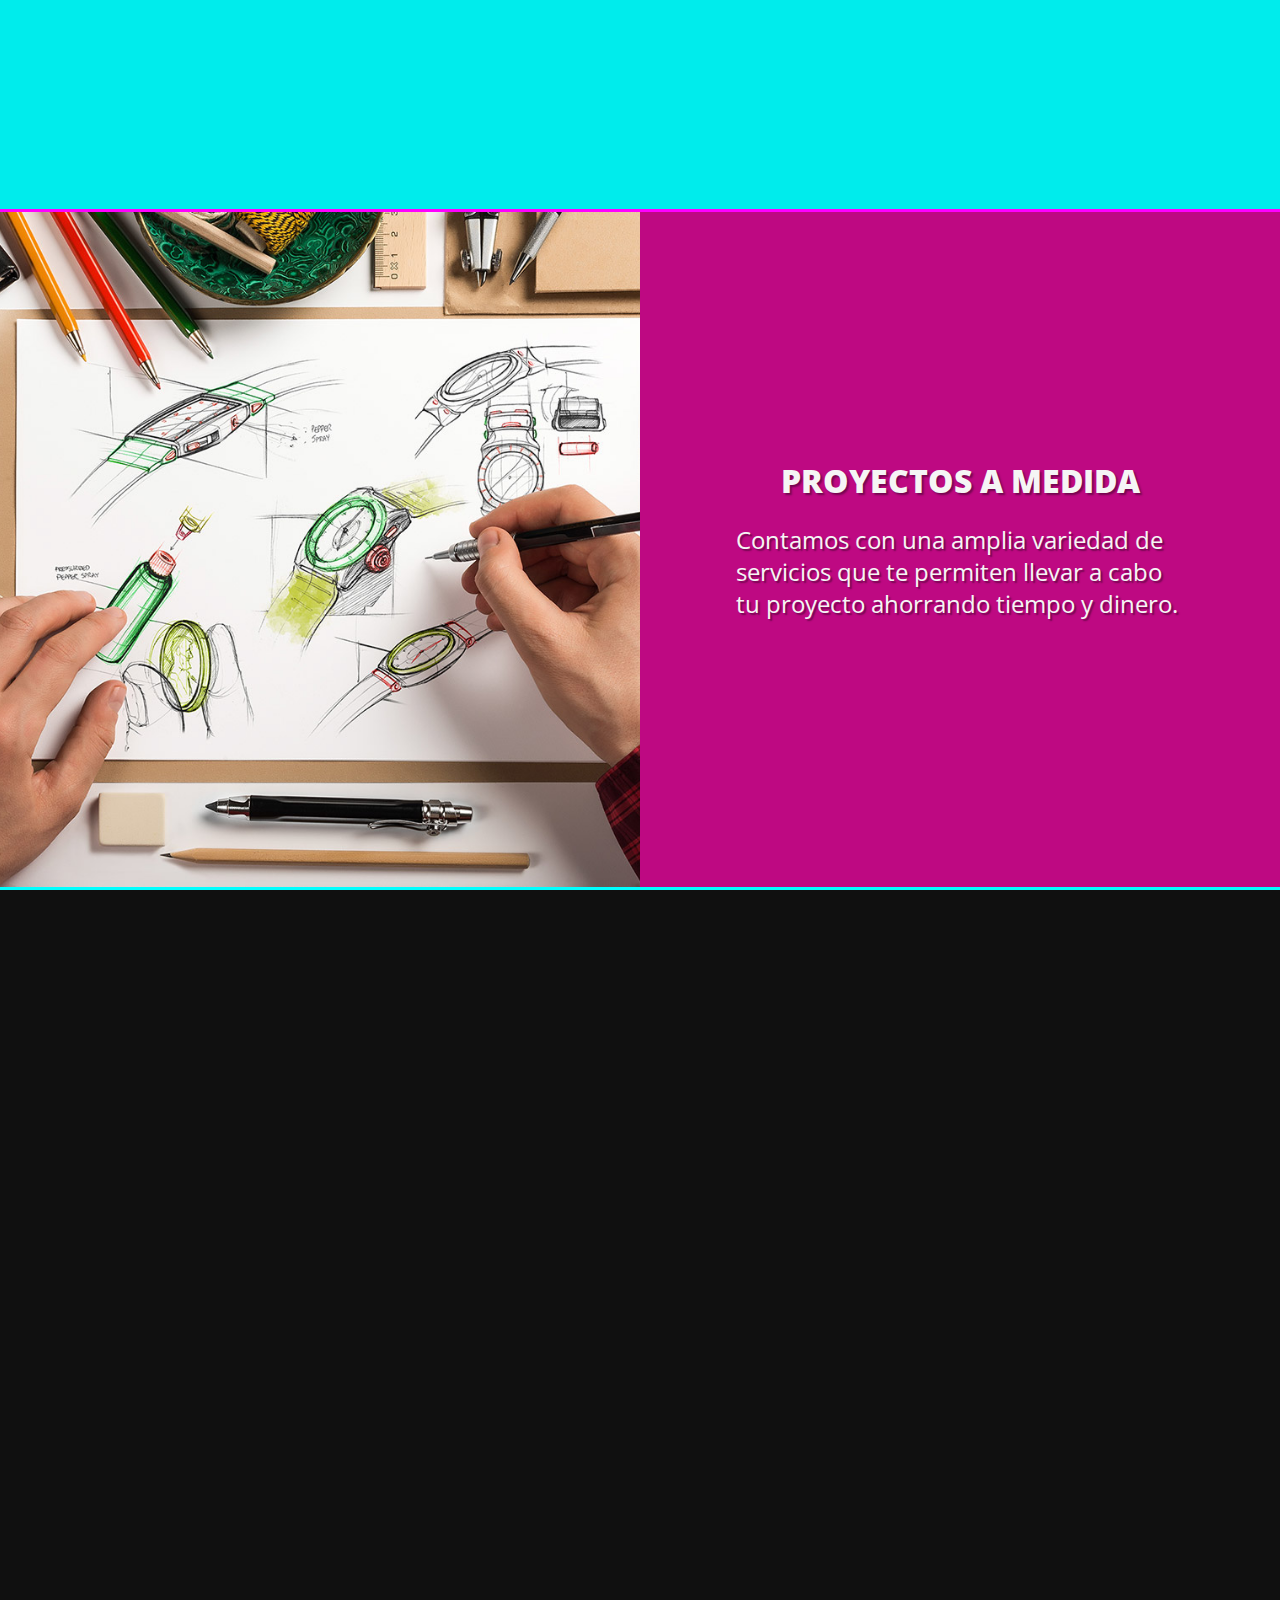
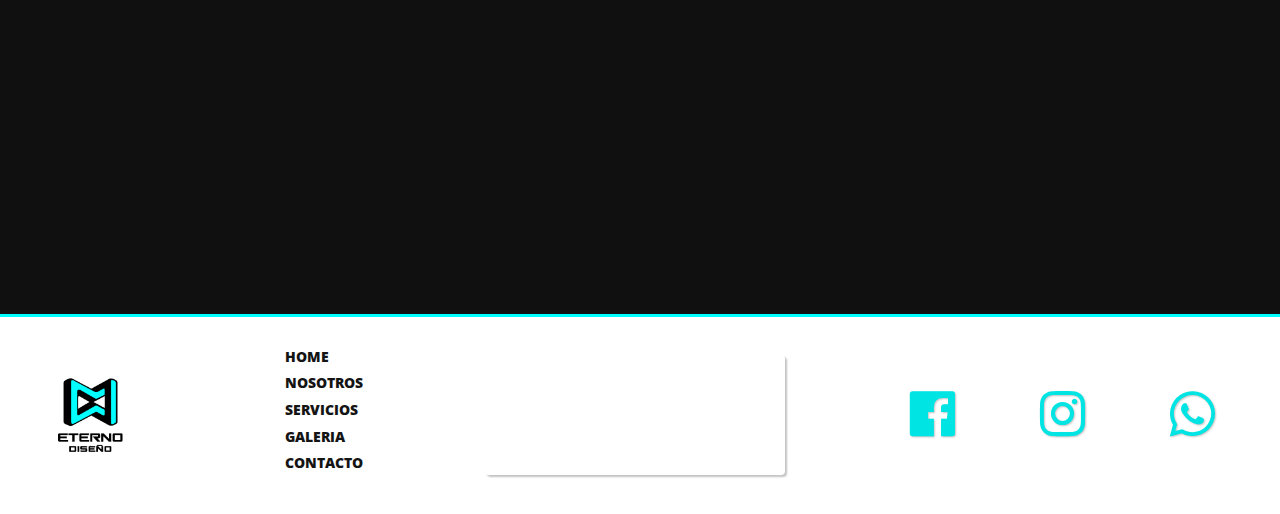
==== commit af50d616: "Final Fix, add animate, add text content, add tags" ====
--- a/index.html
+++ b/index.html
@@ -16,7 +16,7 @@
     <link href='https://unpkg.com/boxicons@2.0.8/css/boxicons.min.css' rel='stylesheet'>
 </head>
     <body>
-        <div id="header" class="container-fluid  px-3 py-1">
+        <div id="header" class="container-fluid px-3 py-1">
             <nav class="navbar navbar-expand-lg navbar-light">
                 <a class="navbar-brand" href="index.html"><img src="media/logo.png" class="logo" alt="logo"></a>
                 <button class="navbar-toggler bg-transparent border border-dark " type="button" data-toggle="collapse" data-target="#navbarNav" aria-controls="navbarNav" aria-expanded="false" aria-label="Toggle navigation">
@@ -63,14 +63,14 @@
             </div>
           </div>
         </div>
-        <div class="contNosotros d-flex flex-wrap">
+        <section class="contNosotros d-flex flex-wrap ">
             <div class="textNosotros d-flex flex-column align-items-center justify-content-center text-center text-lg-left col-12 col-lg-6 px-4 px-md-5">
                 <h2>diseño estratégico</h2>    
                 <p class="px-md-5">Potenciamos tu proyecto mediante el análisis del mercado. Identificamos tendencias y oportunidades para tus productos.</p>
             </div>
-            <div class="imgNosotros col-12 col-lg-6"></div>
-        </div>
-        <div class="contBeneficios d-flex flex-wrap py-5 py-lg-0">
+            <div class="imgNosotros col-12 col-lg-6 "></div>
+        </section>
+        <section class="contBeneficios d-flex flex-wrap py-5 py-lg-0">
             <div class="beneficio col-12 col-md-6 col-lg-3 d-flex flex-column align-items-center py-5 py-lg-4 px-5 wow animate__animated animate__bounceInLeft">
                 <i class='bx bxs-network-chart mb-3' style='color:#ffff'></i>
                 <p class="text-center px-6">enfoque múltiple</p>
@@ -87,16 +87,16 @@
                 <i class='bx bx-message-rounded-check mb-3' style='color:#ffff'  ></i>
                 <p class="text-center px-5">asesoramiento continuo</p>
             </div>
-        </div>
-        <div class="contProyectos d-flex flex-wrap">
-            <div class="imgProyectos col-12 col-lg-6"></div>
+        </section>
+        <section class="contProyectos d-flex flex-wrap">
+            <div class="imgProyectos col-12 col-lg-6 "></div>
             <div class="textProyectos d-flex flex-column align-items-center justify-content-center text-center text-lg-left col-12 col-lg-6 px-4 px-md-5">
                 <h2 class="mb-4">proyectos a medida</h2>
-                <p class="px-md-5">Contamos con una amplia variedad de servicios que te permiten ahorrar tiempo y dinero.</p>
+                <p class="px-md-5">Contamos con una amplia variedad de servicios que te permiten llevar a cabo tu proyecto ahorrando tiempo y dinero.</p>
             </div>
-        </div>
-        <div class="contServicios d-flex justify-content-around flex-wrap ">
-          <div class="card cardServicio">
+        </section>
+        <section class="contServicios d-flex justify-content-around flex-wrap ">
+          <div class="card cardServicio wow animate__animated animate__fadeInUp">
             <a href="procesos-servicios-diseno.html#contDisenoProducto" class="h-100 text-decoration-none">
               <img src="media/procesosmall.jpg" class="card-img-top" alt="diseño">
               <div class="card-body p-3">
@@ -104,7 +104,7 @@
               </div>
             </a>
           </div>
-          <div class="card cardServicio">
+          <div class="card cardServicio wow animate__animated animate__fadeInUp">
             <a href="procesos-servicios-diseno.html#contModelado3d" class="h-100 text-decoration-none">
               <img src="media/modeladosmall.jpg" class="card-img-top" alt="modelado 3d">
               <div class="card-body p-3">
@@ -112,15 +112,15 @@
               </div>
             </a>
           </div>
-          <div class="card cardServicio">
+          <div class="card cardServicio wow animate__animated animate__fadeInUp">
             <a href="procesos-servicios-diseno.html#contImpre3d" class="h-100 text-decoration-none">
-              <img src="media/impresionsmall.jpg" class="card-img-top" alt="impresion 3d">
+              <img src="media/impresionsmall.jpg" class="card-img-top imag-fluid" alt="impresion 3d">
               <div class="card-body p-3">
                 <h3 class="card-text">impresión 3d</h3>
               </div>
             </a>
           </div>
-          <div class="card cardServicio">
+          <div class="card cardServicio wow animate__animated animate__fadeInUp">
             <a href="procesos-servicios-diseno.html#contPrototipos" class="h-100 text-decoration-none">
               <img src="media/prototiposmall.jpg" class="card-img-top" alt="prototipos">
               <div class="card-body p-3">
@@ -128,7 +128,7 @@
               </div>
             </a>
           </div>
-        </div>
+        </section>
         <div id="footer" class="w-100 d-flex justify-content-around align-items-center py-4">
             <div class="logo d-none d-lg-block">
                 <a href="index.html"><img src="media/logo.png" alt="logo"></a>
--- a/css/estilos.css
+++ b/css/estilos.css
@@ -1,2 +1,2 @@
-@import url("https://fonts.googleapis.com/css2?family=Open+Sans:wght@400;700;800&display=swap");*{margin:0;padding:0}body{font-family:'Open Sans', sans-serif}h1{text-transform:uppercase;font-size:32px;color:#f5f5f5;font-weight:800;margin-bottom:15px;text-align:center;text-shadow:2px 2px 2px rgba(0,0,0,0.384)}@media all and (min-width: 768px){h1{text-transform:uppercase;font-size:35px;color:#f5f5f5;font-weight:800;margin-bottom:10px;text-align:center;text-shadow:2px 2px 2px rgba(0,0,0,0.384)}}@media all and (min-width: 992px){h1{text-transform:uppercase;font-size:40px;color:#f5f5f5;font-weight:800;margin-bottom:10px;text-align:center;text-shadow:2px 2px 2px rgba(0,0,0,0.384)}}h2{text-transform:uppercase;font-size:32px;color:#f5f5f5;font-weight:800;margin-bottom:15px;text-align:center;text-shadow:2px 2px 2px rgba(0,0,0,0.384)}h3{text-transform:uppercase;font-size:1.75rem;color:#f5f5f5;font-weight:800;margin-bottom:10px;text-align:center;text-shadow:2px 2px 2px rgba(0,0,0,0.384)}.tituloSec{text-transform:uppercase;font-size:32px;color:#f5f5f5;font-weight:800;margin-bottom:10px;text-align:center;text-shadow:2px 2px 2px rgba(0,0,0,0.384)}.bttn{height:65px}.py-6{padding-top:6rem;padding-bottom:6rem}.px-6{padding-left:4rem;padding-right:4rem}.px-lg-6{padding:0 5rem}@media all and (min-width: 992px){.px-lg-6{padding:0 8rem !important}}@media all and (min-width: 992px){.borderCont{border:3px solid cyan}}.bgColorMagent{background-color:#be0982}.bgColorBlack{background-color:#101010}.subLine{height:2px;width:100px;background-color:#fff}.boton{background-color:#00f7ff;text-decoration:none !important;text-transform:uppercase;text-align:center;padding:.5rem 1.5rem;border-radius:20px;color:#d3008d;font-size:22px;border:3px solid cyan;font-weight:800;-webkit-box-shadow:3px 3px 5px #00000046;box-shadow:3px 3px 5px #00000046;-webkit-box-sizing:border-box;box-sizing:border-box}.boton:hover{-webkit-transition:all 150ms ease-in-out;transition:all 150ms ease-in-out;background-color:cyan;-webkit-transform:scale(1.1);transform:scale(1.1);border:3px solid magenta;color:#f0f}#header{border-bottom:3px solid magenta;background-color:cyan}#header .logo{width:65px}#header .navbar-toggler{border:none !important;font-size:2rem}#header .navbar-toggler:hover{outline:none !important}#header .navbar-collapse{padding:50px;margin-top:15px}#header .nav-item a{color:#141414;font-weight:800;text-transform:uppercase;text-align:center;padding:15px}#header .nav-item a:hover{color:#dd00dd;-webkit-transform:scale(108%);transform:scale(108%)}@media all and (min-width: 768px){#header{padding-left:2.5rem !important;padding-right:2.5rem !important}#header .logo{width:80px}#header .navbar-toggler{font-size:2.5rem}#header .nav-item a{font-size:21px}}@media all and (min-width: 992px){#header{background-color:white;border-bottom:3px solid cyan;-webkit-box-pack:justify;-ms-flex-pack:justify;justify-content:space-between}#header .navbar-collapse{padding:0px}#header .nav-item a{font-size:16px;margin-bottom:0px}}.carousel .carousel-inner .carousel-item{-webkit-transition:opacity 5s ease-out, -webkit-transform 4s ease;transition:opacity 5s ease-out, -webkit-transform 4s ease;transition:transform 4s ease, opacity 5s ease-out;transition:transform 4s ease, opacity 5s ease-out, -webkit-transform 4s ease}.carousel .carousel-inner .carousel-item img{height:88vh;-o-object-fit:cover;object-fit:cover}.carousel .carousel-inner .carousel-caption{height:100%;width:100%;top:0;left:0}.carousel .carousel-inner .carousel-caption .textSlide{background-color:#0000006c;color:whitesmoke;width:100%;height:250px}.carousel .carousel-inner .carousel-caption .textSlide p{font-size:20px;font-weight:400;text-shadow:0.5px 0.5px 1px rgba(0,0,0,0.733)}.contNosotros{background-color:#be0982}.contNosotros .textNosotros{height:55vh;width:100%;color:#f5f5f5;line-height:2rem}.contNosotros .textNosotros p{font-size:1.2rem;text-shadow:1.5px 1.5px 1.5px rgba(0,0,0,0.384)}@media all and (min-width: 320px) and (max-width: 767px){.contNosotros .textNosotros{line-height:1.6}}.contNosotros .imgNosotros{height:55vh;width:100%;background-image:url(../media/estrategicosmall.jpg);background-position:center;background-size:cover}.contProyectos{background-color:#be0982}.contProyectos .textProyectos{height:55vh;width:100%;color:#f5f5f5;line-height:2rem}.contProyectos .textProyectos p{font-size:1.2rem;text-shadow:1.5px 1.5px 1.5px rgba(0,0,0,0.384)}@media all and (min-width: 320px) and (max-width: 767px){.contProyectos .textProyectos{line-height:1.6}}.contProyectos .imgProyectos{height:55vh;width:100%;background-image:url(../media/disenosmall.jpg);background-position:center;background-size:cover}.contBeneficios{background-color:#00ecec}.contBeneficios i{color:#f5f5f5;font-size:110px;text-shadow:2px 2px 2px rgba(0,0,0,0.301)}.contBeneficios p{color:#0e5050;font-size:1.3rem;font-weight:800;text-transform:uppercase;text-shadow:1px 1px 2px rgba(0,0,0,0.247)}.contServicios{padding:5rem 0;background-color:#101010}.contServicios .cardServicio{width:20rem;min-width:300px;min-height:40vh;height:400px;margin:1rem 0.5rem;border-radius:20px;overflow:hidden;border:3px solid cyan;-webkit-box-shadow:3px 3px 8px rgba(0,0,0,0.363);box-shadow:3px 3px 8px rgba(0,0,0,0.363)}.contServicios .cardServicio:hover{-webkit-transform:scale(1.05);transform:scale(1.05);-webkit-transition:all 500ms ease-in-out;transition:all 500ms ease-in-out;border:3px solid magenta}.contServicios .cardServicio:hover .card-body{border-top:3px solid cyan}.contServicios .cardServicio .card-body{border-top:3px solid magenta;background-color:#101010}.contServicios .cardServicio img{height:83%;-o-object-fit:cover;object-fit:cover}.contServicios .cardServicio .card-body{height:17%}.contServicios .cardServicio .card-body h3{color:#f5f5f5}@media all and (min-width: 768px){.carousel{border-bottom:3px solid cyan}.carousel .carousel-inner .carousel-item img{height:50vh}.carousel .carousel-inner .carousel-caption .textSlide p{font-size:22px}.contNosotros .textNosotros{height:50vh;width:100%;color:#f5f5f5;line-height:2rem}.contNosotros .textNosotros p{font-size:1.5rem;text-shadow:1.5px 1.5px 1.5px rgba(0,0,0,0.384)}}@media all and (min-width: 768px) and (min-width: 320px) and (max-width: 767px){.contNosotros .textNosotros{line-height:1.6}}@media all and (min-width: 768px){.contNosotros .imgNosotros{height:50vh;width:100%;background-image:url(../media/estrategicomedium.jpg);background-position:center;background-size:cover}.contBeneficios{border-top:3px solid magenta;border-bottom:3px solid magenta}.contProyectos{border-bottom:3px solid cyan}.contProyectos .textProyectos{height:50vh;width:100%;color:#f5f5f5;line-height:2rem}.contProyectos .textProyectos p{font-size:1.5rem;text-shadow:1.5px 1.5px 1.5px rgba(0,0,0,0.384)}}@media all and (min-width: 768px) and (min-width: 320px) and (max-width: 767px){.contProyectos .textProyectos{line-height:1.6}}@media all and (min-width: 768px){.contProyectos .imgProyectos{height:50vh;width:100%;background-image:url(../media/disenomedium.jpg);background-position:center;background-size:cover}}@media all and (min-width: 992px){.carousel .carousel-inner .carousel-item img{height:88vh}.carousel .carousel-inner .carousel-caption .textSlide{height:300px}.carousel .carousel-inner .carousel-caption .textSlide p{font-size:24px}.contNosotros .textNosotros{height:75vh;width:100%;color:#f5f5f5;line-height:2rem}.contNosotros .textNosotros p{font-size:1.5rem;text-shadow:1.5px 1.5px 1.5px rgba(0,0,0,0.384)}}@media all and (min-width: 992px) and (min-width: 320px) and (max-width: 767px){.contNosotros .textNosotros{line-height:1.6}}@media all and (min-width: 992px){.contNosotros .imgNosotros{height:75vh;width:100%;background-image:url(../media/estrategico.jpg);background-position:center;background-size:cover}.contBeneficios{background-color:#00ecec}.contBeneficios i{font-size:95px}.contBeneficios p{font-size:1.2rem}.contProyectos .textProyectos{height:75vh;width:100%;color:#f5f5f5;line-height:2rem}.contProyectos .textProyectos p{font-size:1.5rem;text-shadow:1.5px 1.5px 1.5px rgba(0,0,0,0.384)}}@media all and (min-width: 992px) and (min-width: 320px) and (max-width: 767px){.contProyectos .textProyectos{line-height:1.6}}@media all and (min-width: 992px){.contProyectos .imgProyectos{height:75vh;width:100%;background-image:url(../media/diseno.jpg);background-position:center;background-size:cover}}.imgHistoria{height:50vh;width:100%;background-image:url(../media/nosotrossmall.jpg);background-position:center;background-size:cover}.contHistoria{background-color:#101010;padding:6rem 0}.contHistoria .texthist{height:auto;width:100%;color:#f5f5f5;line-height:2rem}.contHistoria .texthist p{font-size:1.2rem;text-shadow:1.5px 1.5px 1.5px rgba(0,0,0,0.384)}@media all and (min-width: 320px) and (max-width: 767px){.contHistoria .texthist{line-height:1.6}}.contHistoria .texthist .subLine{height:5px;background-color:#00ecec;border-radius:3px}.contHistoria .textEle{height:auto;width:90%;color:#f5f5f5;line-height:2rem}.contHistoria .textEle .tituloSec{font-size:32px}.contHistoria .textEle p{font-size:1.2rem;text-shadow:1.5px 1.5px 1.5px rgba(0,0,0,0.384)}@media all and (min-width: 320px) and (max-width: 767px){.contHistoria .textEle{line-height:1.6}}.contEquipo{background-color:#00ecec}.contEquipo .cardEquipo{width:20rem;min-width:290px;min-height:40vh;height:400px;margin:1rem 0.5rem;border-radius:20px;overflow:hidden;border:3px solid magenta;-webkit-box-shadow:3px 3px 8px rgba(0,0,0,0.363);box-shadow:3px 3px 8px rgba(0,0,0,0.363)}.contEquipo .cardEquipo:hover{-webkit-transform:scale(1.05);transform:scale(1.05);-webkit-transition:all 500ms ease-in-out;transition:all 500ms ease-in-out}.contEquipo .cardEquipo img{height:75%;-o-object-fit:cover;object-fit:cover}.contEquipo .cardEquipo .card-body{height:25%}.contEquipo .cardEquipo .card-body p{color:#f5f5f5}.contEquipo .cardEquipo .card-body h3{color:#f5f5f5;font-size:16px;text-transform:capitalize}@media all and (min-width: 768px){.imgHistoria{height:35vh;width:100%;background-image:url(../media/nosotrosmedium.jpg);background-position:center;background-size:cover}.contHistoria{border-top:3px solid cyan;border-bottom:3px solid magenta}}@media all and (min-width: 992px){.imgHistoria{height:45vh;width:100%;background-image:url(../media/nosotros.jpg);background-position:center;background-size:cover}.contHistoria{padding:10rem 0}}.blockServicio .imgService{height:35vh;width:100%;background-image:url(../media/disenosmall.jpg);background-position:center;background-size:cover}.blockServicio .contDetalleServicio{background-color:#be0982;color:#f5f5f5}.blockServicio .contDetalleServicio .textContent{height:55vh;width:100%;color:#f5f5f5;line-height:2rem}.blockServicio .contDetalleServicio .textContent p{font-size:1.2rem;text-shadow:1.5px 1.5px 1.5px rgba(0,0,0,0.384)}@media all and (min-width: 320px) and (max-width: 767px){.blockServicio .contDetalleServicio .textContent{line-height:1.6}}.blockServicio .contDetalleServicio .iconContainer{height:22vh;background-color:#00ecec}.blockServicio .contDetalleServicio .iconContainer .iconText i{font-size:50px;text-shadow:1px 1px 2px #00000075}.blockServicio .contDetalleServicio .iconContainer .iconText p{color:#f5f5f5;text-transform:uppercase;font-weight:800;font-size:14px;text-shadow:1px 1px 1px #00000075}@media all and (min-width: 768px){.blockServicio{height:90vh}.blockServicio .contDetalleServicio{height:50%}.blockServicio .contDetalleServicio .textContent{height:100%;width:100%;color:#f5f5f5;line-height:2rem}.blockServicio .contDetalleServicio .textContent p{font-size:1.2rem;text-shadow:1.5px 1.5px 1.5px rgba(0,0,0,0.384)}}@media all and (min-width: 768px) and (min-width: 320px) and (max-width: 767px){.blockServicio .contDetalleServicio .textContent{line-height:1.6}}@media all and (min-width: 768px){.blockServicio .contDetalleServicio .iconContainer{height:100%}.blockServicio .contDetalleServicio .iconContainer .iconText i{font-size:60px}.blockServicio .contDetalleServicio .iconContainer .iconText p{font-size:16px}#contDisenoProducto.blockServicio .imgService{height:50%;width:100%;background-image:url(../media/disenomedium.jpg);background-position:center;background-size:cover}#contImpre3d.blockServicio .imgService{height:50%;width:100%;background-image:url(../media/impresionmedium.jpg);background-position:center;background-size:cover}#contModelado3d.blockServicio .imgService{height:50%;width:100%;background-image:url(../media/modeladosmall.jpg);background-position:center;background-size:cover}#contPrototipos.blockServicio .imgService{height:50%;width:100%;background-image:url(../media/prototipomedium.jpg);background-position:center;background-size:cover}}@media all and (min-width: 992px){.blockServicio{height:75vh}.blockServicio .contDetalleServicio{height:100%}.blockServicio .contDetalleServicio .textContent{height:70%;width:100%;color:#f5f5f5;line-height:2rem}.blockServicio .contDetalleServicio .textContent p{font-size:1.5rem;text-shadow:1.5px 1.5px 1.5px rgba(0,0,0,0.384)}}@media all and (min-width: 992px) and (min-width: 320px) and (max-width: 767px){.blockServicio .contDetalleServicio .textContent{line-height:1.6}}@media all and (min-width: 992px){.blockServicio .contDetalleServicio .iconContainer{height:30%}.blockServicio .contDetalleServicio .iconContainer .iconText i{font-size:70px}.blockServicio .contDetalleServicio .iconContainer .iconText p{font-size:20px}#contDisenoProducto.blockServicio .imgService{height:100%;width:100%;background-image:url(../media/diseno.jpg);background-position:center;background-size:cover}#contImpre3d.blockServicio .imgService{height:100%;width:100%;background-image:url(../media/impresion.jpg);background-position:center;background-size:cover}#contModelado3d.blockServicio .imgService{height:100%;width:100%;background-image:url(../media/modelado.jpg);background-position:center;background-size:cover}#contPrototipos.blockServicio .imgService{height:100%;width:100%;background-image:url(../media/prototipo.jpg);background-position:center;background-size:cover}}.brdTop{height:3px;background-color:#00ecec}.galeria{margin-bottom:80px}.galeria .tituloSec{background-color:#be0982;border-radius:0px 0 25px 25px;color:white}.galeria .itemGaleria{margin:0 !important;padding:20px;min-height:300px;max-width:400px}.galeria .itemGaleria img{width:100%;height:300px;border-radius:15px;-o-object-fit:cover;object-fit:cover;-webkit-box-shadow:5px 5px 10px #00000071;box-shadow:5px 5px 10px #00000071;border:3px solid magenta}.galeria .itemGaleria img:hover{-webkit-transform:scale(115%);transform:scale(115%);border:3px solid cyan;-webkit-transition:all 800ms;transition:all 800ms}.contContacto .formulario form .tituloSec{color:#1c9292}.contContacto .formulario form .clienteEmpresa{font-weight:700;border:3px solid magenta;border-radius:10px;width:260px;-webkit-box-shadow:3px 3px 5px #00000046;box-shadow:3px 3px 5px #00000046}.contContacto .formulario form textarea{resize:none}.contContacto .formulario form .block{width:260px;border-radius:10px;border:3px solid cyan}.contContacto .formulario form .block:focus{outline:none}.contContacto .datosContacto{background-color:#00ecec}.contContacto .datosContacto ul li{list-style:none;font-size:1.2rem;font-weight:700;color:#f5f5f5;text-shadow:2px 2px 2px rgba(17,17,17,0.301)}.contContacto .datosContacto ul li i{font-size:3rem}@media all and (min-width: 768px){.contContacto .datosContacto ul li{font-size:2rem}.contContacto .datosContacto ul li i{font-size:4rem}}#recibe{height:100vh;width:100%;text-align:center;background-color:#9affff}#recibe .tituloSec{padding-top:350px}#footer{background-color:#101010;border-top:3px solid magenta}#footer .social{width:75%}#footer .social i{font-size:50px;color:#00e4e4}@media (min-width: 768px){#footer .social{width:50%}#footer .social i{font-size:60px}}@media all and (min-width: 992px){#footer{border-top:3px solid cyan;background-color:white}#footer .logo{display:block;max-width:80px;max-height:80px}#footer .logo img{display:block;width:100%}#footer .navFoot ul{list-style:none;font-size:0.9rem;font-weight:800;text-transform:uppercase}#footer .navFoot ul a{text-decoration:none;color:#141414;display:block;margin:5px}#footer .navFoot ul a:hover{color:#dd00dd;-webkit-transform:scale(108%);transform:scale(108%)}#footer .maps{width:300px;height:120px;overflow:hidden;-webkit-box-shadow:2px 2px 2px rgba(0,0,0,0.24);box-shadow:2px 2px 2px rgba(0,0,0,0.24)}#footer .social{width:25%}#footer .social i{text-shadow:1px 1px 2px rgba(0,0,0,0.24)}}
+@import url("https://fonts.googleapis.com/css2?family=Open+Sans:wght@400;700;800&display=swap");body{font-family:'Open Sans', sans-serif}h1{text-transform:uppercase;font-size:32px;color:#f5f5f5;font-weight:800;margin-bottom:15px;text-align:center;text-shadow:2px 2px 2px rgba(0,0,0,0.384)}@media all and (min-width: 768px){h1{text-transform:uppercase;font-size:35px;color:#f5f5f5;font-weight:800;margin-bottom:10px;text-align:center;text-shadow:2px 2px 2px rgba(0,0,0,0.384)}}@media all and (min-width: 992px){h1{text-transform:uppercase;font-size:40px;color:#f5f5f5;font-weight:800;margin-bottom:10px;text-align:center;text-shadow:2px 2px 2px rgba(0,0,0,0.384)}}h2{text-transform:uppercase;font-size:32px;color:#f5f5f5;font-weight:800;margin-bottom:15px;text-align:center;text-shadow:2px 2px 2px rgba(0,0,0,0.384)}h3{text-transform:uppercase;font-size:1.75rem;color:#f5f5f5;font-weight:800;margin-bottom:10px;text-align:center;text-shadow:2px 2px 2px rgba(0,0,0,0.384)}.tituloSec{text-transform:uppercase;font-size:32px;color:#f5f5f5;font-weight:800;margin-bottom:10px;text-align:center;text-shadow:2px 2px 2px rgba(0,0,0,0.384)}.bttn{height:65px}.py-6{padding-top:6rem;padding-bottom:6rem}.px-6{padding-left:4rem;padding-right:4rem}.px-lg-6{padding:0 5rem}@media all and (min-width: 992px){.px-lg-6{padding:0 8rem !important}}@media all and (min-width: 992px){.borderCont{border:3px solid cyan}}.bgColorMagent{background-color:#be0982}.bgColorBlack{background-color:#101010}.subLine{height:2px;width:100px;background-color:#fff}.boton{background-color:#00f7ff;text-decoration:none !important;text-transform:uppercase;text-align:center;padding:.5rem 1.5rem;border-radius:20px;color:#d3008d;font-size:22px;border:3px solid cyan;font-weight:800;-webkit-box-shadow:3px 3px 5px #00000046;box-shadow:3px 3px 5px #00000046;-webkit-box-sizing:border-box;box-sizing:border-box}.boton:hover{-webkit-transition:all 150ms ease-in-out;transition:all 150ms ease-in-out;background-color:cyan;-webkit-transform:scale(1.1);transform:scale(1.1);border:3px solid magenta;color:#f0f}#header{border-bottom:3px solid magenta;background-color:cyan}#header .logo{width:65px}#header .navbar-toggler{outline:none;border:3px solid cyan !important;font-size:2rem;border-radius:10px}#header .navbar-toggler:focus{border:3px solid magenta !important;-webkit-transform:scale(1.05);transform:scale(1.05);-webkit-transition:400ms ease-in-out;transition:400ms ease-in-out}#header .navbar-toggler:focus .navbar-toggler-icon{background-image:url("data:image/svg+xml,%3csvg xmlns='http://www.w3.org/2000/svg' width='30' height='30' viewBox='0 0 30 30'%3e%3cpath stroke='rgb(230, 0, 230)' stroke-linecap='round' stroke-miterlimit='10' stroke-width='2' d='M4 7h22M4 15h22M4 23h22'/%3e%3c/svg%3e")}#header .navbar-collapse{padding:50px;margin-top:15px}#header .nav-item a{color:#141414;font-weight:800;text-transform:uppercase;text-align:center;padding:15px}#header .nav-item a:hover{color:#d3008d;-webkit-transform:scale(108%);transform:scale(108%)}@media all and (min-width: 768px){#header{padding:0 2.5rem  !important}#header .navbar-toggler{font-size:2.5rem}#header .nav-item a{font-size:21px}}@media all and (min-width: 992px){#header{background-color:white;border-bottom:3px solid cyan;-webkit-box-pack:justify;-ms-flex-pack:justify;justify-content:space-between}#header .navbar-collapse{padding:0px}#header .nav-item a{padding:10px;font-size:15px;margin-bottom:0px}}.carousel .carousel-inner .carousel-item{-webkit-transition:opacity 5s ease-out, -webkit-transform 4s ease;transition:opacity 5s ease-out, -webkit-transform 4s ease;transition:transform 4s ease, opacity 5s ease-out;transition:transform 4s ease, opacity 5s ease-out, -webkit-transform 4s ease}.carousel .carousel-inner .carousel-item img{height:88vh;-o-object-fit:cover;object-fit:cover}.carousel .carousel-inner .carousel-caption{height:100%;width:100%;top:0;left:0}.carousel .carousel-inner .carousel-caption .textSlide{background-color:#0000006c;color:whitesmoke;width:100%;height:250px}.carousel .carousel-inner .carousel-caption .textSlide p{font-size:20px;font-weight:400;text-shadow:0.5px 0.5px 1px rgba(0,0,0,0.733)}.contNosotros{background-color:#be0982}.contNosotros .textNosotros{height:55vh;width:100%;color:#f5f5f5;line-height:2rem}.contNosotros .textNosotros p{font-size:1.2rem;text-shadow:1.5px 1.5px 1.5px rgba(0,0,0,0.384)}@media all and (min-width: 320px) and (max-width: 767px){.contNosotros .textNosotros{line-height:1.6}}.contNosotros .imgNosotros{height:55vh;width:100%;background-image:url(../media/estrategicosmall.jpg);background-position:center;background-size:cover}.contProyectos{background-color:#be0982}.contProyectos .textProyectos{height:55vh;width:100%;color:#f5f5f5;line-height:2rem}.contProyectos .textProyectos p{font-size:1.2rem;text-shadow:1.5px 1.5px 1.5px rgba(0,0,0,0.384)}@media all and (min-width: 320px) and (max-width: 767px){.contProyectos .textProyectos{line-height:1.6}}.contProyectos .imgProyectos{height:55vh;width:100%;background-image:url(../media/disenosmall.jpg);background-position:center;background-size:cover}.contBeneficios{background-color:#00ecec}.contBeneficios i{color:#f5f5f5;font-size:110px;text-shadow:2px 2px 2px rgba(0,0,0,0.301)}.contBeneficios p{color:#0e5050;font-size:1.3rem;font-weight:800;text-transform:uppercase;text-shadow:1px 1px 2px rgba(0,0,0,0.247)}.contServicios{padding:5rem 0;background-color:#101010}.contServicios .cardServicio{width:20rem;min-width:300px;min-height:40vh;height:400px;margin:1rem 0.5rem;border-radius:20px;overflow:hidden;border:3px solid cyan;-webkit-box-shadow:3px 3px 8px rgba(0,0,0,0.363);box-shadow:3px 3px 8px rgba(0,0,0,0.363)}.contServicios .cardServicio:hover{-webkit-transform:scale(1.05);transform:scale(1.05);-webkit-transition:all 500ms ease-in-out;transition:all 500ms ease-in-out;border:3px solid magenta}.contServicios .cardServicio:hover .card-body{border-top:3px solid cyan}.contServicios .cardServicio .card-body{border-top:3px solid magenta;background-color:#101010}.contServicios .cardServicio img{height:83%;-o-object-fit:cover;object-fit:cover}.contServicios .cardServicio .card-body{height:17%}.contServicios .cardServicio .card-body h3{color:#f5f5f5}@media all and (min-width: 768px){.carousel{border-bottom:3px solid cyan}.carousel .carousel-inner .carousel-item img{height:50vh}.carousel .carousel-inner .carousel-caption .textSlide p{font-size:22px}.contNosotros .textNosotros{height:50vh;width:100%;color:#f5f5f5;line-height:2rem}.contNosotros .textNosotros p{font-size:1.5rem;text-shadow:1.5px 1.5px 1.5px rgba(0,0,0,0.384)}}@media all and (min-width: 768px) and (min-width: 320px) and (max-width: 767px){.contNosotros .textNosotros{line-height:1.6}}@media all and (min-width: 768px){.contNosotros .imgNosotros{height:50vh;width:100%;background-image:url(../media/estrategicomedium.jpg);background-position:center;background-size:cover}.contBeneficios{border-top:3px solid magenta;border-bottom:3px solid magenta}.contProyectos{border-bottom:3px solid cyan}.contProyectos .textProyectos{height:50vh;width:100%;color:#f5f5f5;line-height:2rem}.contProyectos .textProyectos p{font-size:1.5rem;text-shadow:1.5px 1.5px 1.5px rgba(0,0,0,0.384)}}@media all and (min-width: 768px) and (min-width: 320px) and (max-width: 767px){.contProyectos .textProyectos{line-height:1.6}}@media all and (min-width: 768px){.contProyectos .imgProyectos{height:50vh;width:100%;background-image:url(../media/disenomedium.jpg);background-position:center;background-size:cover}}@media all and (min-width: 992px){.carousel .carousel-inner .carousel-item img{height:88vh}.carousel .carousel-inner .carousel-caption .textSlide{height:300px}.carousel .carousel-inner .carousel-caption .textSlide p{font-size:24px}.contNosotros .textNosotros{height:75vh;width:100%;color:#f5f5f5;line-height:2rem}.contNosotros .textNosotros p{font-size:1.5rem;text-shadow:1.5px 1.5px 1.5px rgba(0,0,0,0.384)}}@media all and (min-width: 992px) and (min-width: 320px) and (max-width: 767px){.contNosotros .textNosotros{line-height:1.6}}@media all and (min-width: 992px){.contNosotros .imgNosotros{height:75vh;width:100%;background-image:url(../media/estrategico.jpg);background-position:center;background-size:cover}.contBeneficios{background-color:#00ecec}.contBeneficios i{font-size:95px}.contBeneficios p{font-size:1.2rem}.contProyectos .textProyectos{height:75vh;width:100%;color:#f5f5f5;line-height:2rem}.contProyectos .textProyectos p{font-size:1.5rem;text-shadow:1.5px 1.5px 1.5px rgba(0,0,0,0.384)}}@media all and (min-width: 992px) and (min-width: 320px) and (max-width: 767px){.contProyectos .textProyectos{line-height:1.6}}@media all and (min-width: 992px){.contProyectos .imgProyectos{height:75vh;width:100%;background-image:url(../media/diseno.jpg);background-position:center;background-size:cover}}.imgHistoria{height:50vh;width:100%;background-image:url(../media/nosotrossmall.jpg);background-position:center;background-size:cover}.contHistoria{background-color:#101010;padding:6rem 0}.contHistoria .texthist{height:auto;width:100%;color:#f5f5f5;line-height:2rem}.contHistoria .texthist p{font-size:1.2rem;text-shadow:1.5px 1.5px 1.5px rgba(0,0,0,0.384)}@media all and (min-width: 320px) and (max-width: 767px){.contHistoria .texthist{line-height:1.6}}.contHistoria .texthist .subLine{height:5px;background-color:#00ecec;border-radius:3px}.contHistoria .textEle{height:auto;width:90%;color:#f5f5f5;line-height:2rem}.contHistoria .textEle .tituloSec{font-size:32px}.contHistoria .textEle p{font-size:1.2rem;text-shadow:1.5px 1.5px 1.5px rgba(0,0,0,0.384)}@media all and (min-width: 320px) and (max-width: 767px){.contHistoria .textEle{line-height:1.6}}.contEquipo{background-color:#00ecec}.contEquipo .cardEquipo{width:20rem;min-width:290px;min-height:40vh;height:400px;margin:1rem 0.5rem;border-radius:20px;overflow:hidden;border:3px solid magenta;-webkit-box-shadow:3px 3px 8px rgba(0,0,0,0.363);box-shadow:3px 3px 8px rgba(0,0,0,0.363)}.contEquipo .cardEquipo:hover{-webkit-transform:scale(1.05);transform:scale(1.05);-webkit-transition:all 500ms ease-in-out;transition:all 500ms ease-in-out}.contEquipo .cardEquipo img{height:75%;-o-object-fit:cover;object-fit:cover}.contEquipo .cardEquipo .card-body{height:25%}.contEquipo .cardEquipo .card-body p{color:#f5f5f5}.contEquipo .cardEquipo .card-body h3{color:#f5f5f5;font-size:16px;text-transform:capitalize}@media all and (min-width: 768px){.imgHistoria{height:35vh;width:100%;background-image:url(../media/nosotrosmedium.jpg);background-position:center;background-size:cover}.contHistoria{border-top:3px solid cyan;border-bottom:3px solid magenta}}@media all and (min-width: 992px){.imgHistoria{height:50vh;width:100%;background-image:url(../media/nosotros.jpg);background-position:center;background-size:cover}.contHistoria{padding:10rem 0}}.blockServicio .contDetalleServicio{background-color:#be0982;color:#f5f5f5}.blockServicio .contDetalleServicio .textContent{height:55vh;width:100%;color:#f5f5f5;line-height:2rem}.blockServicio .contDetalleServicio .textContent p{font-size:1.2rem;text-shadow:1.5px 1.5px 1.5px rgba(0,0,0,0.384)}@media all and (min-width: 320px) and (max-width: 767px){.blockServicio .contDetalleServicio .textContent{line-height:1.6}}.blockServicio .contDetalleServicio .iconContainer{height:22vh;background-color:#00ecec}.blockServicio .contDetalleServicio .iconContainer .iconText i{font-size:50px;text-shadow:1px 1px 2px #00000075}.blockServicio .contDetalleServicio .iconContainer .iconText p{color:#f5f5f5;text-transform:uppercase;font-weight:800;font-size:14px;text-shadow:1px 1px 1px #00000075}#contDisenoProducto.blockServicio .imgService{height:40vh;width:100%;background-image:url(../media/disenosmall.jpg);background-position:center;background-size:cover}#contImpre3d.blockServicio .imgService{height:40vh;width:100%;background-image:url(../media/impresionesmall.jpg);background-position:center;background-size:cover}#contModelado3d.blockServicio .imgService{height:40vh;width:100%;background-image:url(../media/modeladosmall.jpg);background-position:center;background-size:cover}#contPrototipos.blockServicio .imgService{height:40vh;width:100%;background-image:url(../media/prototiposmall.jpg);background-position:center;background-size:cover}@media all and (min-width: 768px){.blockServicio{height:90vh}.blockServicio .contDetalleServicio{height:50%}.blockServicio .contDetalleServicio .textContent{height:100%;width:100%;color:#f5f5f5;line-height:2rem}.blockServicio .contDetalleServicio .textContent p{font-size:1.2rem;text-shadow:1.5px 1.5px 1.5px rgba(0,0,0,0.384)}}@media all and (min-width: 768px) and (min-width: 320px) and (max-width: 767px){.blockServicio .contDetalleServicio .textContent{line-height:1.6}}@media all and (min-width: 768px){.blockServicio .contDetalleServicio .iconContainer{height:100%}.blockServicio .contDetalleServicio .iconContainer .iconText i{font-size:60px}.blockServicio .contDetalleServicio .iconContainer .iconText p{font-size:16px}#contDisenoProducto.blockServicio .imgService{height:50%;width:100%;background-image:url(../media/disenomedium.jpg);background-position:center;background-size:cover}#contImpre3d.blockServicio .imgService{height:50%;width:100%;background-image:url(../media/impresionmedium.jpg);background-position:center;background-size:cover}#contModelado3d.blockServicio .imgService{height:50%;width:100%;background-image:url(../media/modeladosmall.jpg);background-position:center;background-size:cover}#contPrototipos.blockServicio .imgService{height:50%;width:100%;background-image:url(../media/prototipomedium.jpg);background-position:center;background-size:cover}}@media all and (min-width: 992px){.blockServicio{height:75vh}.blockServicio .contDetalleServicio{height:100%}.blockServicio .contDetalleServicio .textContent{height:70%;width:100%;color:#f5f5f5;line-height:2rem}.blockServicio .contDetalleServicio .textContent p{font-size:1.5rem;text-shadow:1.5px 1.5px 1.5px rgba(0,0,0,0.384)}}@media all and (min-width: 992px) and (min-width: 320px) and (max-width: 767px){.blockServicio .contDetalleServicio .textContent{line-height:1.6}}@media all and (min-width: 992px){.blockServicio .contDetalleServicio .iconContainer{height:30%}.blockServicio .contDetalleServicio .iconContainer .iconText i{font-size:70px}.blockServicio .contDetalleServicio .iconContainer .iconText p{font-size:20px}#contDisenoProducto.blockServicio .imgService{height:100%;width:100%;background-image:url(../media/diseno.jpg);background-position:center;background-size:cover}#contImpre3d.blockServicio .imgService{height:100%;width:100%;background-image:url(../media/impresion.jpg);background-position:center;background-size:cover}#contModelado3d.blockServicio .imgService{height:100%;width:100%;background-image:url(../media/modelado.jpg);background-position:center;background-size:cover}#contPrototipos.blockServicio .imgService{height:100%;width:100%;background-image:url(../media/prototipo.jpg);background-position:center;background-size:cover}}.brdTop{height:3px;background-color:#00ecec}.galeria{margin-bottom:80px}.galeria h2{background-color:#be0982;border-radius:0px 0 25px 25px;color:white}.galeria .itemGaleria{margin:0 !important;padding:20px;min-height:300px;max-width:400px}.galeria .itemGaleria img{width:100%;height:300px;border-radius:15px;-o-object-fit:cover;object-fit:cover;-webkit-box-shadow:5px 5px 10px #00000071;box-shadow:5px 5px 10px #00000071;border:3px solid magenta}.galeria .itemGaleria img:hover{-webkit-transform:scale(115%);transform:scale(115%);border:3px solid cyan;-webkit-transition:all 800ms;transition:all 800ms}.contContacto .formulario form .tituloSec{color:#1c9292}.contContacto .formulario form .clienteEmpresa{font-weight:700;border:3px solid magenta;border-radius:10px;width:260px;-webkit-box-shadow:3px 3px 5px #00000046;box-shadow:3px 3px 5px #00000046}.contContacto .formulario form textarea{resize:none}.contContacto .formulario form .block{width:260px;border-radius:10px;border:3px solid cyan}.contContacto .formulario form .block:focus{outline:none}.contContacto .formulario form .boton:focus{outline:none}.contContacto .datosContacto{background-color:#00ecec}.contContacto .datosContacto ul li{list-style:none;font-size:1.1rem;font-weight:700;color:#f5f5f5;text-shadow:2px 2px 2px rgba(17,17,17,0.301)}.contContacto .datosContacto ul li i{font-size:3rem}.modal-content{border:3px solid magenta;font-size:1.2rem;color:#0e5050;text-shadow:1px 1px 1px #00000075;border-radius:15px}.modal-content .tituloSec{font-size:1.5rem;color:#1c9292;text-shadow:1px 1px 1px #00000075}.modal-content i{font-size:12rem;color:#0e5050}.modal-content .modal-footer{border:none}.modal-content .modal-footer button:focus{outline:none}@media all and (min-width: 768px){.contContacto .datosContacto ul li{font-size:2rem}.contContacto .datosContacto ul li i{font-size:4rem}}#footer{background-color:#101010;border-top:3px solid magenta}#footer .social{width:75%}#footer .social i{font-size:50px;color:#00e4e4}@media (min-width: 768px){#footer .social{width:50%}#footer .social i{font-size:60px}}@media all and (min-width: 992px){#footer{border-top:3px solid cyan;background-color:white}#footer .logo{display:block;width:65px}#footer .logo img{display:block;width:100%}#footer .navFoot ul{list-style:none;font-size:0.9rem;font-weight:800;text-transform:uppercase}#footer .navFoot ul a{text-decoration:none;color:#141414;display:block;margin:5px}#footer .navFoot ul a:hover{color:#dd00dd;-webkit-transform:scale(108%);transform:scale(108%)}#footer .maps{width:300px;height:120px;overflow:hidden;-webkit-box-shadow:2px 2px 2px rgba(0,0,0,0.24);box-shadow:2px 2px 2px rgba(0,0,0,0.24)}#footer .social{width:25%}#footer .social i{text-shadow:1px 1px 2px rgba(0,0,0,0.24)}}
 /*# sourceMappingURL=estilos.css.map */